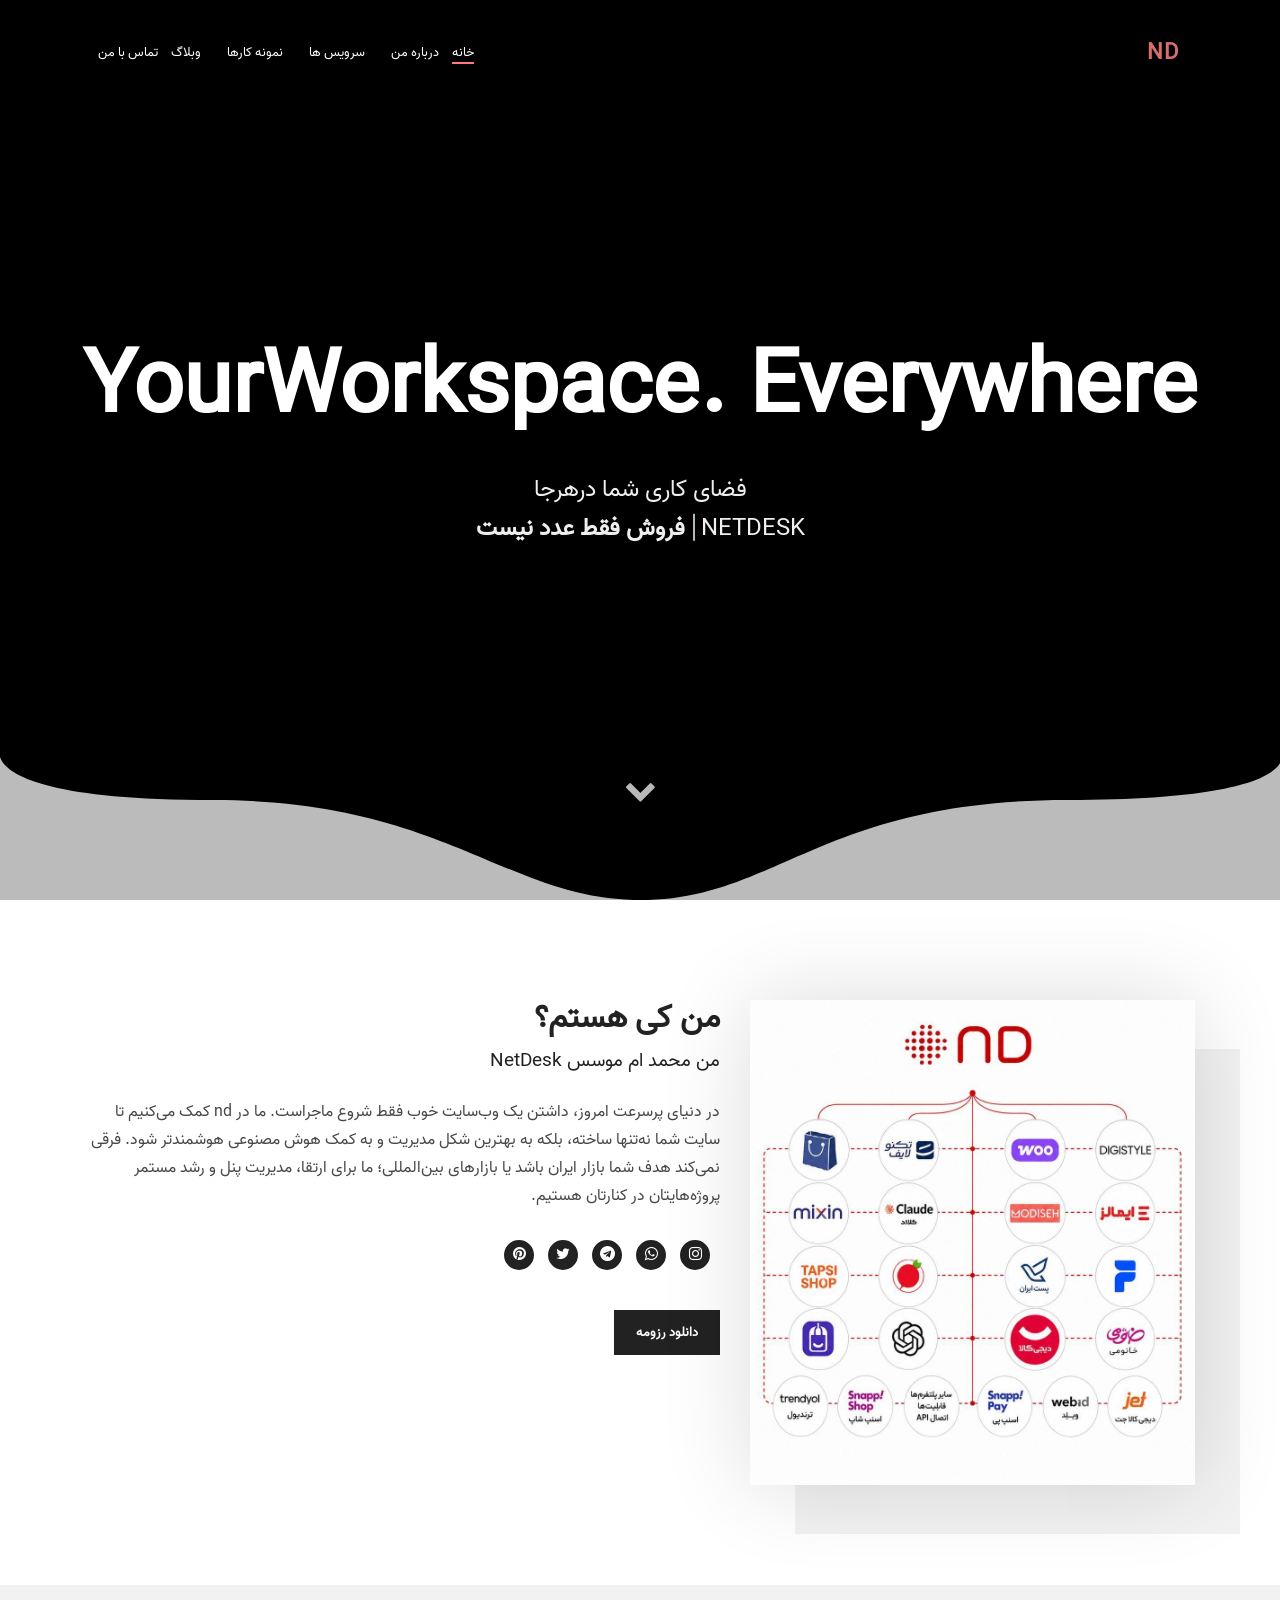
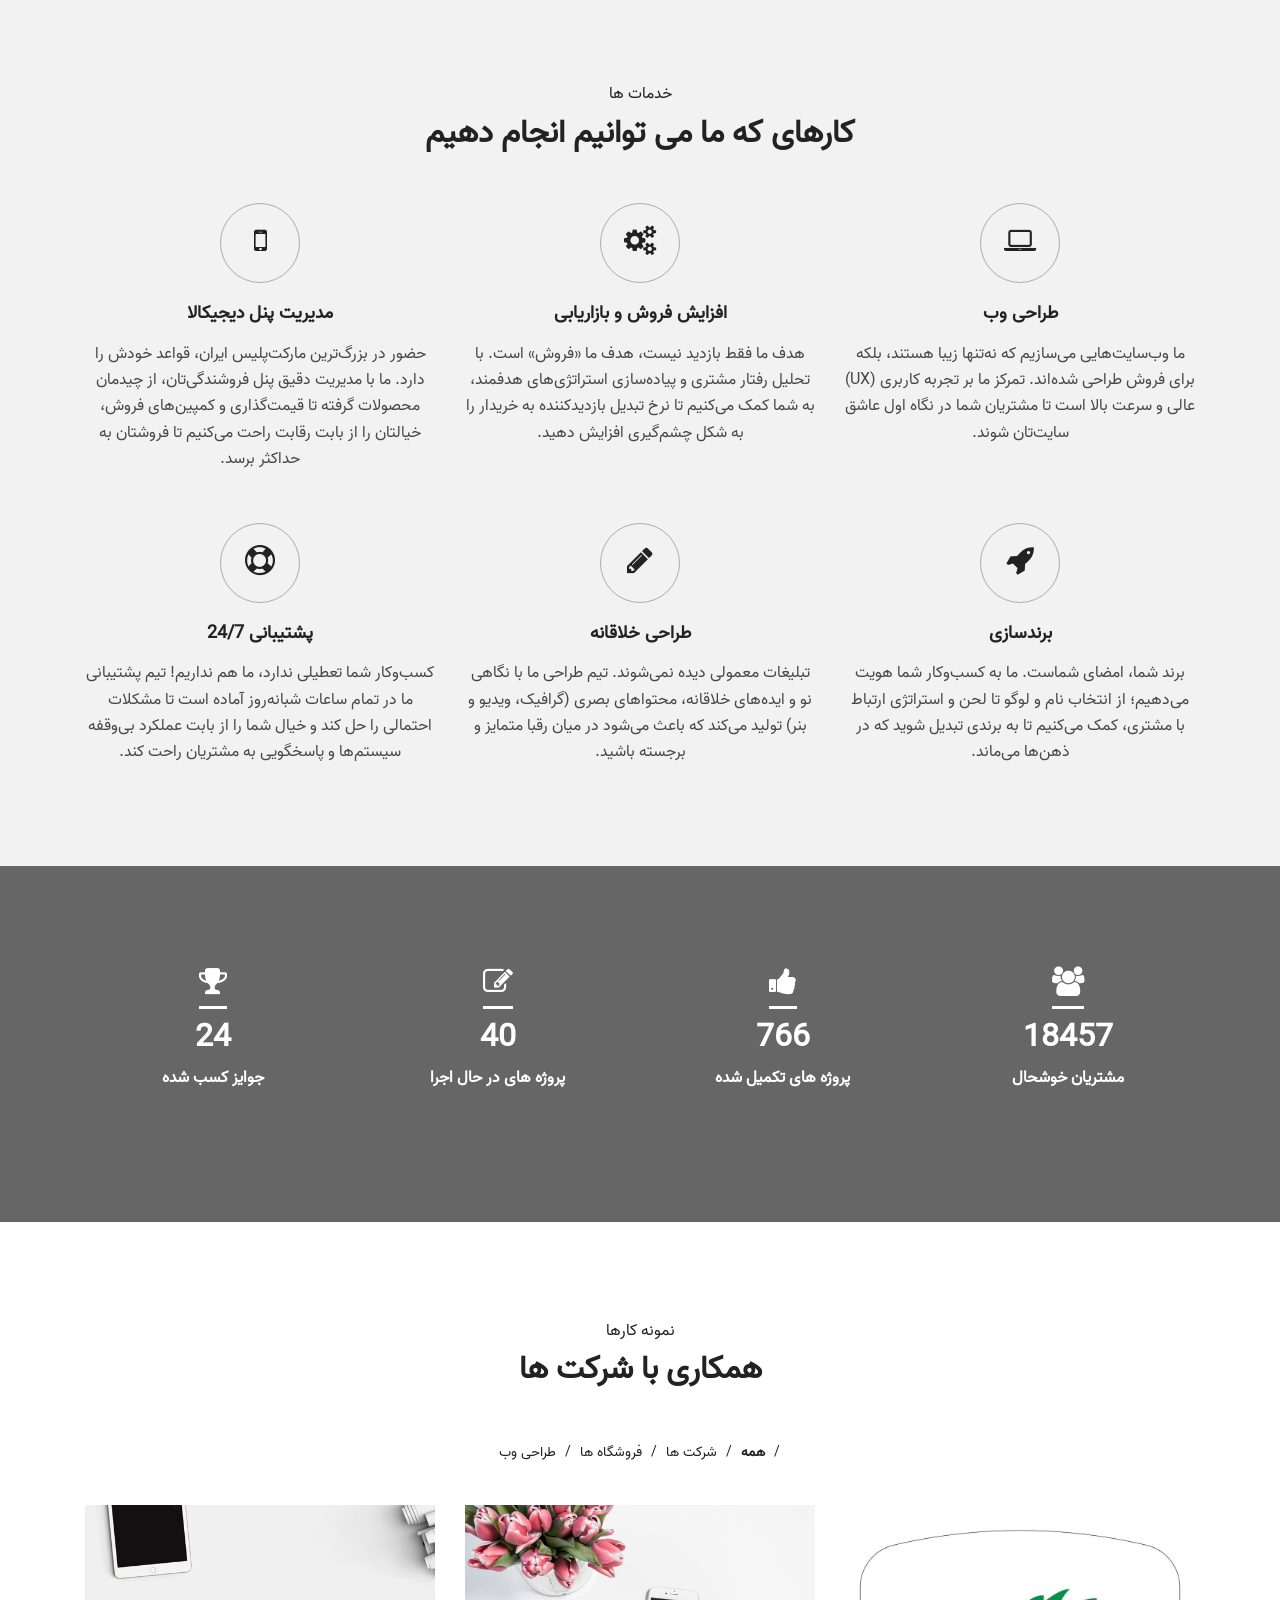
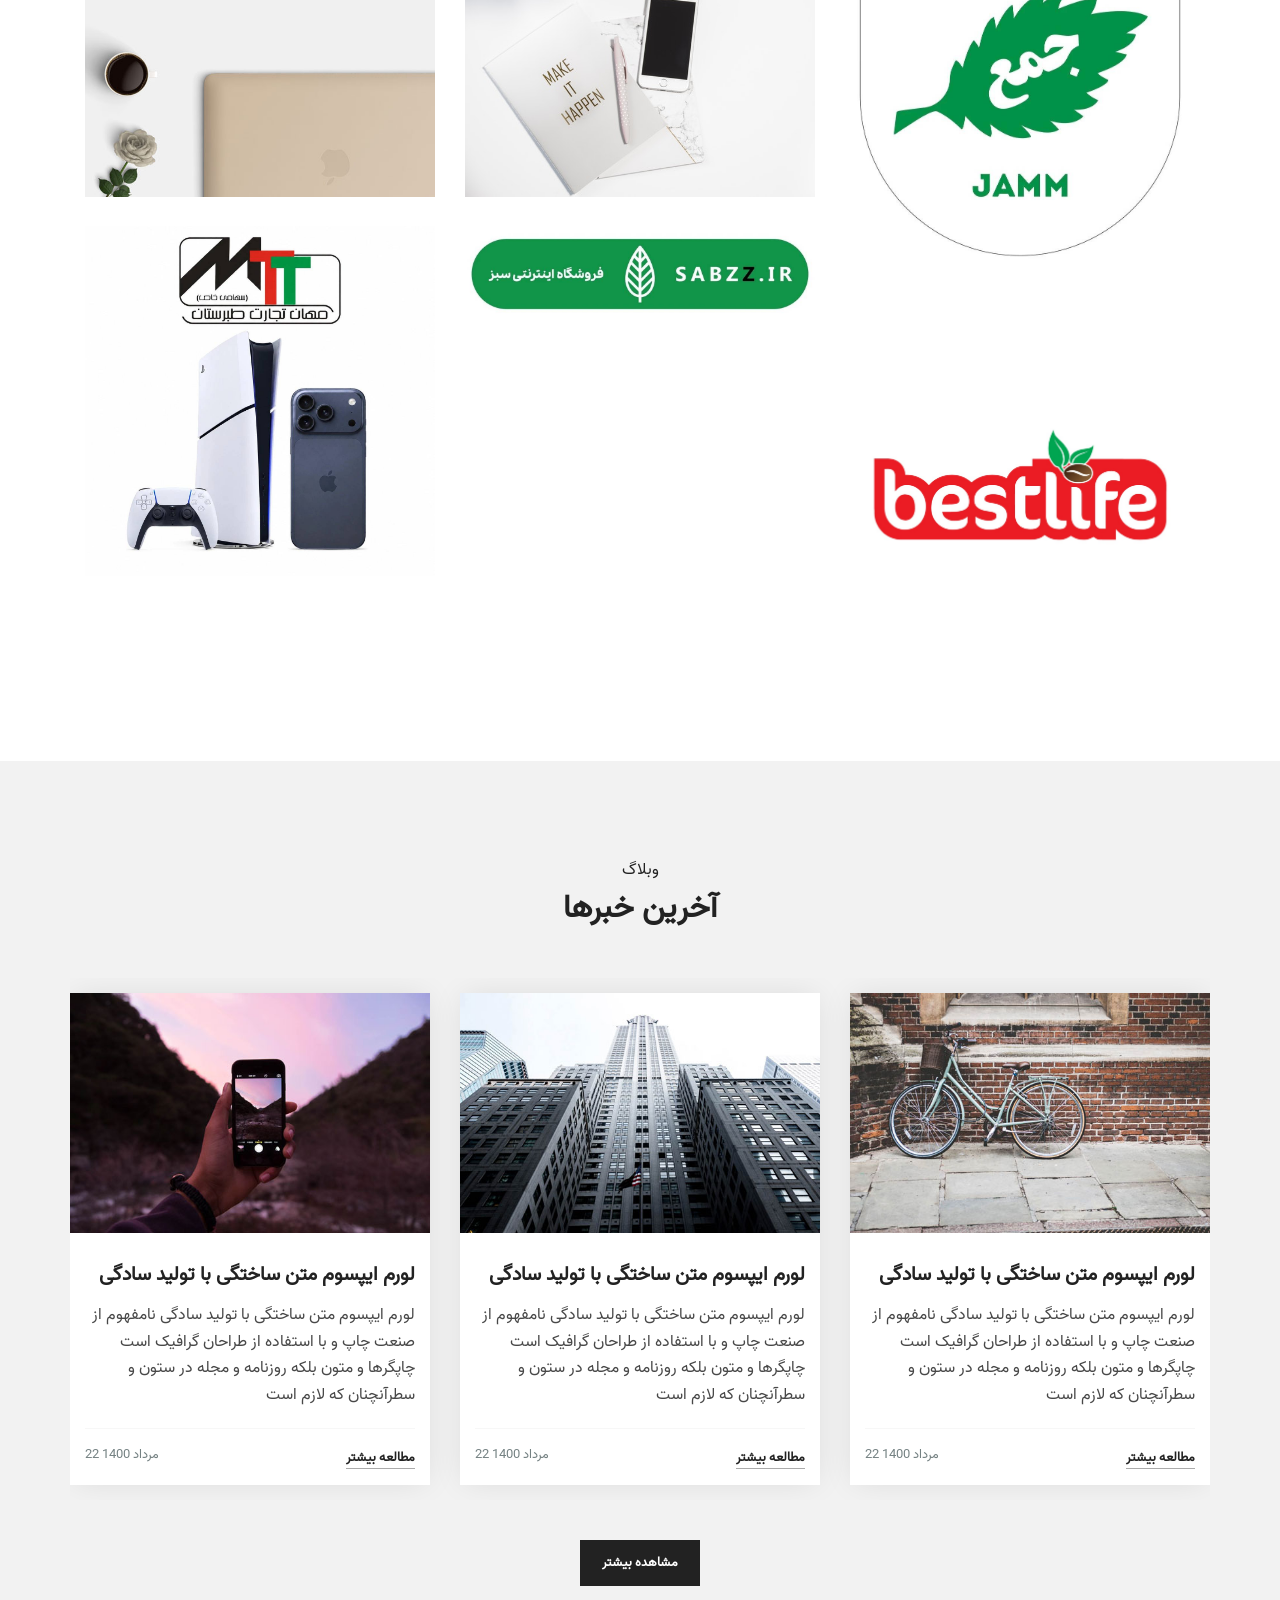
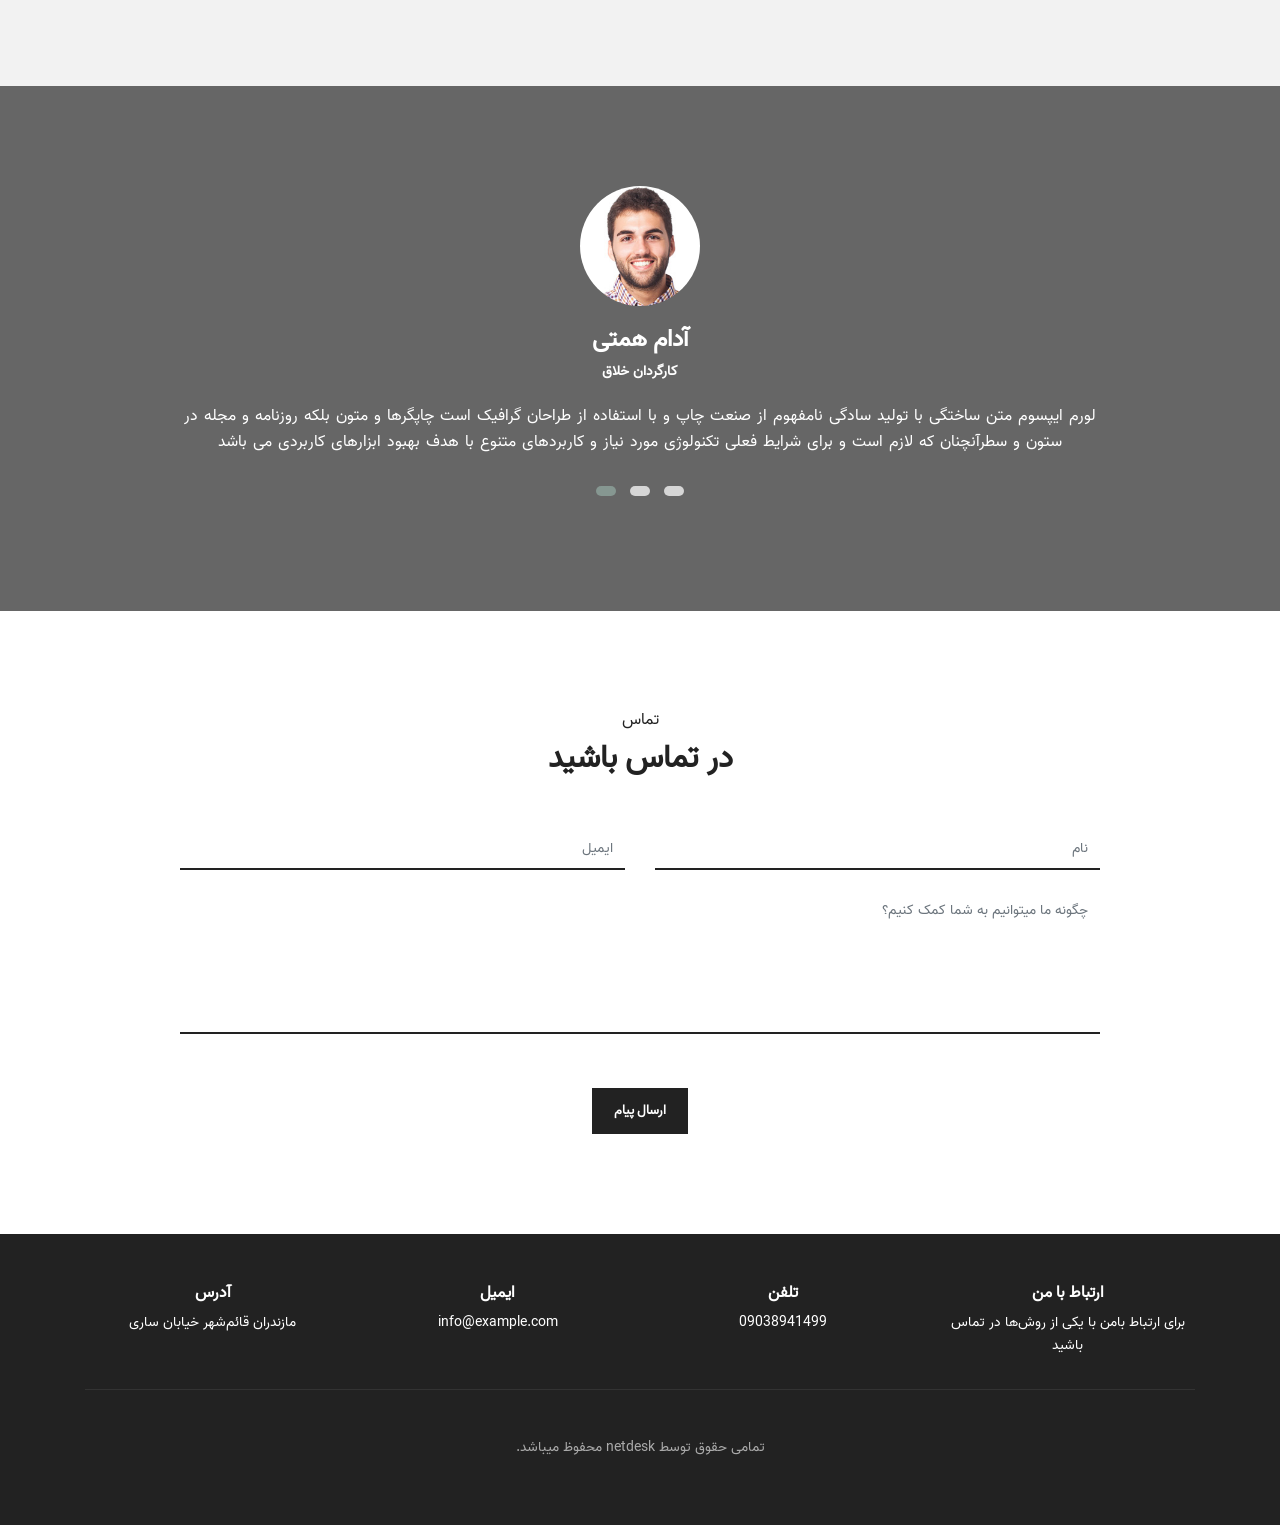
==== index.html @ 1a8b9844 "Update index.html" ====
<!DOCTYPE html>
<html dir="rtl" lang="en">
    <head>

        <meta charset="utf-8">
        <meta http-equiv="x-ua-compatible" content="ie=edge">
        <meta name="viewport" content="width=device-width, initial-scale=1.0" />
        <meta name="keywords" content="Personal, Portfolio, Creative">
        <meta name="description" content="Kalvin Portfolio Template">
        <meta name="author" content="cosmos-themes">

        <title>NetDesk</title>

        <!-- favicon -->
        <link href="images/favicon.ico" rel="icon" type="image/png">

        <!--Font Awesome css-->
        <link rel="stylesheet" href="css/font-awesome.min.css">

        <!--Bootstrap css-->
        <link rel="stylesheet" href="css/bootstrap.css">

        <!--Owl Carousel css-->
        <link rel="stylesheet" href="css/owl.carousel.min.css">
        <link rel="stylesheet" href="css/owl.theme.default.min.css">

        <!--Magnific Popup css-->
        <link rel="stylesheet" href="css/magnific-popup.css">

        <!--Site Main Style css-->
        <link rel="stylesheet" href="css/style.css">
    </head>

    <body>

        <!--Preloader-->
        <div class="preloader">
            <div class="loader "></div>
        </div>
        <!--Preloader-->

        <!--Navbar Start-->
        <nav class="navbar navbar-expand-lg navbar-dark">
            <div class="container">
                <!-- LOGO -->
                <a class="navbar-brand logo" href="index.html">
                    ND
                </a>

                <button class="navbar-toggler collapsed" type="button" data-toggle="collapse" data-target="#navbarCollapse" aria-controls="navbarCollapse" aria-expanded="false" aria-label="Toggle navigation">
                    <span class="navbar-toggler-icon"></span>
                </button>

                <div class="navbar-collapse collapse" id="navbarCollapse">
                    <ul class="navbar-nav ml-auto">
                        <!--Nav Links-->
                        <li class="nav-item">
                            <a href="#" class="nav-link active" data-scroll-nav="0" >خانه</a>
                        </li>
                        <li class="nav-item">
                            <a href="#" class="nav-link" data-scroll-nav="1" >درباره من</a>
                        </li>
                        <li class="nav-item">
                            <a href="#" class="nav-link" data-scroll-nav="2" >سرویس ها</a>
                        </li>
                        <li class="nav-item">
                            <a href="#" class="nav-link" data-scroll-nav="3">نمونه کارها</a>
                        </li>
                        <li class="nav-item">
                            <a href="#" class="nav-link" data-scroll-nav="4">وبلاگ</a>
                        </li>
                        <li class="nav-item">
                            <a href="#" class="nav-link" data-scroll-nav="5">تماس با من</a>
                        </li>
                    </ul>
                </div>
            </div>
        </nav>
        <!--Navbar End-->

             <!--Home Section Start-->
       <section id="home" class="banner banner-centered video-hero" data-scroll-index="0">

    <!-- Background Video -->
    <video class="bg-video" autoplay muted loop playsinline>
        <source src="images/background/creative2-banner-bg.mp4" type="video/mp4">
    </video>

    <!-- Overlay -->
    <div class="video-overlay"></div>

    <!--Banner Content-->
    <div class="banner-caption">
        <h1>YourWorkspace. Everywhere</h1>
        <p class="cd-headline clip mt-30">
            <span>فضای کاری شما درهرجا</span><br>
            <span class="blc">NETDESK</span>
            <span class="cd-words-wrapper">
                <b class="is-visible">فروش فقط عدد نیست</b>
                <b>برندها رشد می‌کنند</b>
                <b>استراتژی تا اجرا</b>
            </span>
        </p>
    </div>

    <div class="arrow bounce">
        <a class="fa fa-chevron-down fa-2x" href="#" data-scroll-nav="1"></a>
    </div>

    <svg id="home-svg" xmlns="http://www.w3.org/2000/svg"
         viewBox="0 0 1400 300" preserveAspectRatio="none">
        <path class="p-curve"
              d="M-0.2,0.5c0,0-21.7,99.6,233.1,99.6s320.1,199.7,467.6,200.1S898.6,100,1167.6,100S1401,0,1401,0v301H0 L-0.2,0.5z"/>
    </svg>

</section>

<!--Home Section End-->

        <!--About Section Start-->
        <section class="about pt-100 pb-100" data-scroll-index="1">
            <div class="container">
                <div class="row">
                    <div class="col-lg-5 col-md-6">
                        <!--About Image-->
                        <div class="about-img">
                            <img src="images/about-img.jpg" alt="">
                        </div>
                    </div>
                    <div class="col-lg-7 col-md-6">
                        <!--About Content-->
                        <div class="about-content">
                            <div class="about-heading">
                                <h2>من کی هستم؟</h2>
                                <span>من محمد ام مو‌سس  NetDesk</span>
                            </div>
                            <p>در دنیای پرسرعت امروز، داشتن یک وب‌سایت خوب فقط شروع ماجراست. ما در nd کمک می‌کنیم تا سایت شما نه‌تنها ساخته، بلکه به بهترین شکل مدیریت و به کمک هوش مصنوعی هوشمندتر شود. فرقی نمی‌کند هدف شما بازار ایران باشد یا بازارهای بین‌المللی؛ ما برای ارتقا، مدیریت پنل و رشد مستمر پروژه‌هایتان در کنارتان هستیم.</p>
        
                            <!--About Social Icons-->
                            <div class="social-icons">
                                <a href="https://instagram.com/"><i class="fa fa-instagram"></i></a>

                                 <!--About Social Icons-->
                                <a href="https"><i class="fa fa-whatsapp"></i></a>
                                 
                                 <!--About Social Icons-->
                                 <a href="#"><i class="fa fa-telegram"></i></a>

                                 <!--About Social Icons-->
                                <a href="#"><i class="fa fa-twitter"></i></a>
                                
                                 <!--About Social Icons-->
                                <a href="#"><i class="fa fa-pinterest"></i></a>







                                 <!--About Social Icons-->
                            </div>
                           <div>
                            <span class="about-button">
                                <a class="main-btn" href="images\rezome\rezome.rar">دانلود رزومه</a>
                                
                            </span>
                            </div>
                        </div>
                    </div>
                </div>
            </div>
        </section>
        <!--About Section End-->

        <!--Services Section Start-->
        <section class="services bg-gray pt-100 pb-50" data-scroll-index="2">
            <div class="container">
                <div class="row">
                    <div class="col">
                        <div class="heading text-center">
                            <h6>خدمات ها</h6>
                            <h2>کارهای که ما می توانیم انجام دهیم</h2>
                        </div>
                    </div>
                </div>
                <div class="row">
                    <div class="col-md-4">
                        <!--Service Item-->
                        <div class="service-item">
                            <span class="icon">
                                <i class="fa fa-laptop"></i>
                            </span>
                            <h4>طراحی وب</h4>
                            <p>ما وب‌سایت‌هایی می‌سازیم که نه‌تنها زیبا هستند، بلکه برای فروش طراحی شده‌اند. تمرکز ما بر تجربه کاربری (UX) عالی و سرعت بالا است تا مشتریان شما در نگاه اول عاشق سایت‌تان شوند. </p>
                        </div>
                    </div>
                    <div class="col-md-4">
                        <!--Service Item-->
                        <div class="service-item">
                            <span class="icon">
                                <i class="fa fa-gears"></i>
                            </span>
                            <h4>افزایش فروش و بازاریابی</h4>
                            <p>هدف ما فقط بازدید نیست، هدف ما «فروش» است. با تحلیل رفتار مشتری و پیاده‌سازی استراتژی‌های هدفمند، به شما کمک می‌کنیم تا نرخ تبدیل بازدیدکننده به خریدار را به شکل چشم‌گیری افزایش دهید. </p>
                        </div>
                    </div>
                    <div class="col-md-4">
                        <!--Service Item-->
                        <div class="service-item">
                            <span class="icon">
                                <i class="fa fa-mobile"></i>
                            </span>
                            <h4>مدیریت پنل دیجیکالا</h4>
                            <p>حضور در بزرگ‌ترین مارکت‌پلیس ایران، قواعد خودش را دارد. ما با مدیریت دقیق پنل فروشندگی‌تان، از چیدمان محصولات گرفته تا قیمت‌گذاری و کمپین‌های فروش، خیالتان را از بابت رقابت راحت می‌کنیم تا فروشتان به حداکثر برسد. </p>
                        </div>
                    </div>
                    <div class="col-md-4">
                        <!--Service Item-->
                        <div class="service-item">
                            <span class="icon">
                                <i class="fa fa-rocket"></i>
                            </span>
                            <h4>برندسازی</h4>
                            <p>برند شما، امضای شماست. ما به کسب‌وکار شما هویت می‌دهیم؛ از انتخاب نام و لوگو تا لحن و استراتژی ارتباط با مشتری، کمک می‌کنیم تا به برندی تبدیل شوید که در ذهن‌ها می‌ماند. </p>
                        </div>
                    </div>
                    <div class="col-md-4">
                        <!--Service Item-->
                        <div class="service-item">
                            <span class="icon">
                                <i class="fa fa-pencil"></i>
                            </span>
                            <h4>طراحی خلاقانه</h4>
                            <p>تبلیغات معمولی دیده نمی‌شوند. تیم طراحی ما با نگاهی نو و ایده‌های خلاقانه، محتواهای بصری (گرافیک، ویدیو و بنر) تولید می‌کند که باعث می‌شود در میان رقبا متمایز و برجسته باشید. </p>
                        </div>
                    </div>
                    <div class="col-md-4">
                        <!--Service Item-->
                        <div class="service-item">
                            <span class="icon">
                                <i class="fa fa-support"></i>
                            </span>
                            <h4>پشتیبانی 24/7</h4>
                            <p>کسب‌وکار شما تعطیلی ندارد، ما هم نداریم! تیم پشتیبانی ما در تمام ساعات شبانه‌روز آماده است تا مشکلات احتمالی را حل کند و خیال شما را از بابت عملکرد بی‌وقفه سیستم‌ها و پاسخگویی به مشتریان راحت کند. </p>
                        </div>
                    </div>
                </div>
            </div>
        </section>
        <!--Services Section End-->

        <!--Stats Section Start-->
        <!--Stats Section Start-->
<section class="stats pt-100 pb-100">
    <!-- ویدیوی پس‌زمینه -->
    <video class="stats-bg-video" autoplay muted loop playsinline>
        <source src="images/background/stats-bg.mp4" type="video/mp4">
    </video>

    <div class="container">
        <div class="row">
            <div class="col-lg-3 col-md-6">
                <div class="single-stat">
                    <span class="stat-icon">
                        <i class="fa fa-users" aria-hidden="true"></i>
                    </span>
                    <h2 class="counter" data-count="15000">21450</h2>
                    <p>مشتریان خوشحال</p>
                </div>
            </div>
            <div class="col-lg-3 col-md-6">
                <div class="single-stat">
                    <span class="stat-icon">
                        <i class="fa fa-thumbs-up" aria-hidden="true"></i>
                    </span>
                    <h2 class="counter" data-count="680">842</h2>
                    <p>پروژه های تکمیل شده</p>
                </div>
            </div>
            <div class="col-lg-3 col-md-6">
                <div class="single-stat">
                    <span class="stat-icon">
                        <i class="fa fa-edit" aria-hidden="true"></i>
                    </span>
                    <h2 class="counter" data-count="26">53</h2>
                    <p>پروژه های در حال اجرا</p>
                </div>
            </div>
            <div class="col-lg-3 col-md-6">
                <div class="single-stat">
                    <span class="stat-icon">
                        <i class="fa fa-trophy" aria-hidden="true"></i>
                    </span>
                    <h2 class="counter" data-count="12">35</h2>
                    <p>جوایز کسب شده</p>
                </div>
            </div>
        </div>
    </div>
</section>
<!--Stats Section End-->



        <!--Portfolio Section Start-->
        <section class="portfolio pt-100 pb-70" data-scroll-index="3">
            <div class="container">
                <div class="row">
                    <div class="col">
                        <div class="heading text-center">
                            <h6>نمونه کارها</h6>
                            <h2>همکاری با شرکت ها</h2>
                        </div>
                        <div class="portfolio-filter text-center">
                            <ul>
                                <li class="sel-item" data-filter="*">همه</li>
                                <li data-filter=".development">شرکت ها</li>
                                <li data-filter=".application">فروشگاه ها</li>
                                <li data-filter=".design">طراحی وب</li>
                                <li data-filter="#"></li>
                            </ul>
                        </div>
                    </div>
                </div>
                <div class="row portfolio-items">
                    <!--Portfolio Item-->
                    <div class="col-lg-4 col-md-6 item development">
                        <div class="item-content">
                            <img src="images/portfolio/img-1.jpg" alt="">
                            <div class="item-overlay">
                                <h6>شرکت نوتلا</h6>
                                <div class="icons">
                                    <span class="icon link">
                                        <a href="images\portfolio\about-img.jpg">
                                            <i class="fa fa-search"></i>
                                        </a>
                                    </span>
                                </div>
                            </div>
                        </div>
                    </div>
                    <!--Portfolio Item-->
                    <div class="col-lg-4 col-md-6 item development">
                        <div class="item-content">
                            <img src="images/portfolio/img-2.jpg" alt="">
                            <div class="item-overlay">
                                <h6>شرکت نوآوران فن آوازه (دیجیکالا)</h6>
                                <div class="icons">
                                    <span class="icon link">
                                        <a href="images/portfolio/img-2.jpg">
                                            <i class="fa fa-search"></i>
                                        </a>
                                    </span>
                                </div>
                            </div>
                        </div>
                    </div>
                    <!--Portfolio Item-->
                    <div class="col-lg-4 col-md-6 item development">
                        <div class="item-content">
                            <img src="images/portfolio/img-3.jpg" alt="">
                            <div class="item-overlay">
                                <h6>شرکت جمع</h6>
                                <div class="icons">
                                    <span class="icon link">
                                        <a href="images/portfolio/img-3.jpg">
                                            <i class="fa fa-search"></i>
                                        </a>
                                    </span>
                                </div>
                            </div>
                        </div>
                    </div>
                    <!--Portfolio Item-->
                    <div class="col-lg-4 col-md-6 item design development">
                        <div class="item-content">
                            <img src="images/portfolio/img-4.jpg" alt="">
                            <div class="item-overlay">
                                <h6>شرکت مهان تجارت طبرستان</h6>
                                <div class="icons">
                                    <span class="icon link">
                                        <a href="images/portfolio/img-4.jpg">
                                            <i class="fa fa-search"></i>
                                        </a>
                                    </span>
                                </div>
                            </div>
                        </div>
                    </div>
                    <!--Portfolio Item-->
                    <div class="col-lg-4 col-md-6 item application">
                        <div class="item-content">
                            <img src="images/portfolio/img-5.jpg" alt="">
                            <div class="item-overlay">
                                <h6>فروشگاه سبز</h6>
                                <div class="icons">
                                    <span class="icon link">
                                        <a href="images/portfolio/img-5.jpg">
                                            <i class="fa fa-search"></i>
                                        </a>
                                    </span>
                                </div>
                            </div>
                        </div>
                    </div>
                    <!--Portfolio Item-->
                    <div class="col-lg-4 col-md-6 item design">
                        <div class="item-content">
                            <img src="images/portfolio/img-6.jpg" alt="">
                            <div class="item-overlay">
                                <h6>بست لایف</h6>
                                <div class="icons">
                                    <span class="icon link">
                                        <a href="images/portfolio/img-6.jpg">
                                            <i class="fa fa-search"></i>
                                        </a>
                                    </span>
                                </div>
                            </div>
                        </div>
                    </div>
                </div>
            </div>
        </section>
        <!--Portfolio Section End-->

        <!--Blog Section Start-->
        <section class="blogs pt-100 pb-100 bg-gray" data-scroll-index="4">
            <div class="container">
                <div class="row">
                    <div class="col text-center">
                        <div class="heading text-center">
                            <h6>وبلاگ</h6>
                            <h2>آخرین خبرها</h2>
                        </div>
                    </div>
                </div>
                <div class="row">
                    <div class="owl-carousel owl-theme">
                        <!--Blogs Item-->
                        <div class="blog-item">
                            <div class="blog-img">
                                <a href="single-blog.html">
                                    <img src="images/blog/img-1.jpg" alt="">
                                </a>
                            </div>
                            <div class="blog-content">
                                <h3>لورم ایپسوم متن ساختگی با تولید سادگی </h3>
                                <p>لورم ایپسوم متن ساختگی با تولید سادگی نامفهوم از صنعت چاپ و با استفاده از طراحان گرافیک است چاپگرها و متون بلکه روزنامه و مجله در ستون و سطرآنچنان که لازم است </p>
                                <div class="blog-meta">
                                    <span class="more">
                                        <a href="single-blog.html">مطالعه بیشتر</a>
                                    </span>
                                    <span class="date">
                                        22 مرداد 1400
                                    </span>
                                </div>
                            </div>
                        </div>
                        <!--Blogs Item-->
                        <div class="blog-item">
                            <div class="blog-img">
                                <a href="single-blog.html">
                                    <img src="images/blog/img-2.jpg" alt="">
                                </a>
                            </div>
                            <div class="blog-content">
                                <h3>لورم ایپسوم متن ساختگی با تولید سادگی </h3>
                                <p>لورم ایپسوم متن ساختگی با تولید سادگی نامفهوم از صنعت چاپ و با استفاده از طراحان گرافیک است چاپگرها و متون بلکه روزنامه و مجله در ستون و سطرآنچنان که لازم است </p>
                                <div class="blog-meta">
                                    <span class="more">
                                        <a href="single-blog.html">مطالعه بیشتر</a>
                                    </span>
                                    <span class="date">
                                        22 مرداد 1400
                                    </span>
                                </div>
                            </div>
                        </div>
                        <!--Blogs Item-->
                        <div class="blog-item">
                            <div class="blog-img">
                                <a href="single-blog.html">
                                    <img src="images/blog/img-3.jpg" alt="">
                                </a>
                            </div>
                            <div class="blog-content">
                                <h3>لورم ایپسوم متن ساختگی با تولید سادگی </h3>
                                <p>لورم ایپسوم متن ساختگی با تولید سادگی نامفهوم از صنعت چاپ و با استفاده از طراحان گرافیک است چاپگرها و متون بلکه روزنامه و مجله در ستون و سطرآنچنان که لازم است </p>
                                <div class="blog-meta">
                                    <span class="more">
                                        <a href="single-blog.html">مطالعه بیشتر</a>
                                    </span>
                                    <span class="date">
                                        22 مرداد 1400
                                    </span>
                                </div>
                            </div>
                        </div>
                        <!--Blogs Item-->
                        <div class="blog-item">
                            <div class="blog-img">
                                <a href="single-blog.html">
                                    <img src="images/blog/img-4.jpg" alt="">
                                </a>
                            </div>
                            <div class="blog-content">
                                <h3>لورم ایپسوم متن ساختگی با تولید سادگی </h3>
                                <p>لورم ایپسوم متن ساختگی با تولید سادگی نامفهوم از صنعت چاپ و با استفاده از طراحان گرافیک است چاپگرها و متون بلکه روزنامه و مجله در ستون و سطرآنچنان که لازم است </p>
                                <div class="blog-meta">
                                    <span class="more">
                                        <a href="single-blog.html">مطالعه بیشتر</a>
                                    </span>
                                    <span class="date">
                                        22 مرداد 1400
                                    </span>
                                </div>
                            </div>
                        </div>
                    </div>
                </div>
                <div class="row">
                    <div class="col text-center">
                        <div class="blog-button pt-40">
                            <a class="main-btn" href="blogs-page.html">مشاهده بیشتر</a>
                        </div>
                    </div>
                </div>
            </div>
        </section>
        <!--Blog Section End-->

        <!--Testimonials Section Start-->
        <section class="testimonials pt-100 pb-100" style="background-image: url('images/background/testimonials-bg.jpg')">
            <div class="container">
                <div class="row">
                    <div class="col-lg-10 offset-lg-1">
                        <div class="owl-carousel owl-theme text-center">
                            <!--Testimonials Item-->
                            <div class="testimonial-item">
                                <div class="author-img">
                                    <img src="images/testimonial/img-1.jpg" alt="">
                                </div>
                                <h5>آدام همتی</h5>
                                <span>کارگردان خلاق</span>
                                <p>لورم ایپسوم متن ساختگی با تولید سادگی نامفهوم از صنعت چاپ و با استفاده از طراحان گرافیک است چاپگرها و متون بلکه روزنامه و مجله در ستون و سطرآنچنان که لازم است و برای شرایط فعلی تکنولوژی مورد نیاز و کاربردهای متنوع با هدف بهبود ابزارهای کاربردی می باشد </p>
                            </div>
                            <!--Testimonials Item-->
                            <div class="testimonial-item">
                                <div class="author-img">
                                    <img src="images/testimonial/img-1.jpg" alt="">
                                </div>
                                <h5>آدام همتی</h5>
                                <span>کارگردان خلاق</span>
                                <p>لورم ایپسوم متن ساختگی با تولید سادگی نامفهوم از صنعت چاپ و با استفاده از طراحان گرافیک است چاپگرها و متون بلکه روزنامه و مجله در ستون و سطرآنچنان که لازم است و برای شرایط فعلی تکنولوژی مورد نیاز و کاربردهای متنوع با هدف بهبود ابزارهای کاربردی می باشد </p>
                            </div>
                            <!--Testimonials Item-->
                            <div class="testimonial-item">
                                <div class="author-img">
                                    <img src="images/testimonial/img-1.jpg" alt="">
                                </div>
                                <h5>آدام همتی</h5>
                                <span>کارگردان خلاق</span>
                                <p>لورم ایپسوم متن ساختگی با تولید سادگی نامفهوم از صنعت چاپ و با استفاده از طراحان گرافیک است چاپگرها و متون بلکه روزنامه و مجله در ستون و سطرآنچنان که لازم است و برای شرایط فعلی تکنولوژی مورد نیاز و کاربردهای متنوع با هدف بهبود ابزارهای کاربردی می باشد </p>
                            </div>
                        </div>
                    </div>
                </div>
            </div>
        </section>
        <!--Testimonials Section End-->

        <!--Contact Section Start-->
        <section class="contact pt-100 pb-100" data-scroll-index="5">
            <div class="container">
                <div class="row">
                    <div class="col text-center">
                        <div class="heading">
                            <h6>تماس</h6>
                            <h2>در تماس باشید</h2>
                        </div>
                    </div>
                </div>
                <div class="row">
                    <div class="col-lg-10 offset-lg-1">
                        <!--Contact Form-->
                        <form id='contact-form' method='POST'><input type='hidden' name='form-name' value='contactForm' />
                            <div class="row">
                                <div class="col-md-6 form-group">
                                    <!--name-->
                                    <input type="text" class="form-control con-validate" id="contact-name" placeholder="نام" minlength=3 >
                                </div>
                                <div class="col-md-6 form-group">
                                    <!--email-->
                                    <input type="email" class="form-control con-validate" id="contact-email" placeholder="ایمیل" >
                                </div>
                                <div class="col-md-12 form-group">
                                    <!--message box-->
                                    <textarea class="form-control con-validate" id="contact-message" placeholder="چگونه ما میتوانیم به شما کمک کنیم؟" rows=6 ></textarea>
                                </div>
                                <div class="col-md-12 text-center">
                                    <!--contact button-->
                                    <button id="contact-submit" class="mt-30 main-btn">
                                        ارسال پیام
                                    </button>
                                </div>
                            </div>
                        </form>
                    </div>
                </div>
            </div>
        </section>
        <!--Contact Section End-->

        <!--Footer Start-->
        <footer class="pt-50 pb-50">
            <div class="container">
                <div class="row text-center">
                    <div class="col-md-3 col-sm-6">
                        <!--Contant Item-->
                        <div class="contact-info">
                            <h5>ارتباط با من</h5>
                            <p>برای ارتباط بامن با یکی از روش‌ها در تماس باشید</p>
                        </div>
                    </div>
                    <div class="col-md-3 col-sm-6">
                        <!--Contant Item-->
                        <div class="contact-info">
                            <h5>تلفن</h5>
                            <p>09038941499</p>
                        </div>
                    </div>
                    <div class="col-md-3 col-sm-6">
                        <!--Contant Item-->
                        <div class="contact-info">
                            <h5>ایمیل</h5>
                            <p>info@example.com</p>
                        </div>
                    </div>
                    <div class="col-md-3 col-sm-6">
                        <!--Contant Item-->
                        <div class="contact-info">
                            <h5>آدرس</h5>
                            <p>مازندران قائم‌شهر خیابان ساری</p>
                        </div>
                    </div>
                </div>
                <div class="row text-center">
                    <div class="col-md-12">
                        <hr>
                        <p class="copy pt-30">
                           تمامی حقوق توسط netdesk محفوظ میباشد.
                        </p>
                    </div>
                </div>
            </div>
        </footer>
        <!--Footer End-->

        <!--Jquery js-->
        <script src="js/jquery.min.js"></script>
        <!--Bootstrap js-->
        <script src="js/bootstrap.min.js"></script>
        <!--Stellar js-->
        <script src="js/jquery.stellar.js"></script>
        <!--Animated Headline js-->
        <script src="js/animated.headline.js"></script>
        <!--Owl Carousel js-->
        <script src="js/owl.carousel.min.js"></script>
        <!--ScrollIt js-->
        <script src="js/scrollIt.min.js"></script>
        <!--Isotope js-->
        <script src="js/isotope.pkgd.min.js"></script>
        <!--Magnific Popup js-->
        <script src="js/jquery.magnific-popup.min.js"></script>
        <!--Site Main js-->
        <script src="js/main.js"></script>

    </body>
</html>
---- css/style.css ----
/*==================================
        Table of Content
        1. Body and Core Css
        2. Preloader
        3. Navbar
        4. Banner Section
        5. About Section
        6. Services Section
        7. Stats Section
        8. Portfolio Section
        9. Blogs Section
        10. Testimonial Section
        11. Contact Form Section
        12. Footer
        13. Blogs Page
        14. Single Blog Page
        15. Mobile Responsive
        16. background Video
==================================*/


/*============ 1. Body and Core Css ============*/
@font-face {
    font-family: "Vazir";
    src: url(../fonts/Vazir.ttf);
}
* {
    -webkit-box-sizing: border-box;
    box-sizing: border-box;
    padding: 0;
    margin: 0;
    text-decoration: none !important;
    list-style: none !important;
    outline: none !important;
}

h1,
h2,
h3,
h4,
h5,
h6 {
    color: #222;
}

img {
    width: 100%;
    height: auto;
}

a,
a:hover,
a:focus {
    color: inherit;
}

body {
    font-family: "Vazir";
    position: relative;
    font-size: 16px;
    line-height: 1.65;
    color: #484848;
    -webkit-font-smoothing: antialiased;
}

p {
    font-size: 16px;
    line-height: 1.65;
    font-family: "Vazir";
}

span {
    display: inline-block;
}


/*===========Margin And Paddings============*/

.mt-0 {
    margin-top: 0 !important;
}
.mt-5 {
    margin-top: 5px !important;
}
.mt-10 {
    margin-top: 10px !important;
}
.mt-15 {
    margin-top: 15px !important;
}
.mt-20 {
    margin-top: 20px !important;
}
.mt-25 {
    margin-top: 25px !important;
}
.mt-30 {
    margin-top: 30px !important;
}
.mt-35 {
    margin-top: 35px !important;
}
.mt-40 {
    margin-top: 40px !important;
}
.mt-45 {
    margin-top: 45px !important;
}
.mt-50 {
    margin-top: 50px !important;
}
.mt-55 {
    margin-top: 55px !important;
}
.mt-60 {
    margin-top: 60px !important;
}
.mt-62 {
    margin-top: 62px !important;
}
.mt-65 {
    margin-top: 65px !important;
}
.mt-70 {
    margin-top: 70px !important;
}
.mt-75 {
    margin-top: 75px !important;
}
.mt-80 {
    margin-top: 80px !important;
}
.mt-85 {
    margin-top: 85px !important;
}
.mt-90 {
    margin-top: 90px !important;
}
.mt-95 {
    margin-top: 95px !important;
}
.mt-100 {
    margin-top: 100px !important;
}
/* Custom Margin Bottom */
.mb-0 {
    margin-bottom: 0 !important;
}
.mb-5 {
    margin-bottom: 5px !important;
}
.mb-10 {
    margin-bottom: 10px !important;
}
.mb-15 {
    margin-bottom: 15px !important;
}
.mb-20 {
    margin-bottom: 20px !important;
}
.mb-25 {
    margin-bottom: 25px !important;
}
.mb-30 {
    margin-bottom: 30px !important;
}
.mb-35 {
    margin-bottom: 35px !important;
}
.mb-40 {
    margin-bottom: 40px !important;
}
.mb-45 {
    margin-bottom: 45px !important;
}
.mb-50 {
    margin-bottom: 50px !important;
}
.mb-55 {
    margin-bottom: 55px !important;
}
.mb-60 {
    margin-bottom: 60px !important;
}
.mb-62 {
    margin-bottom: 62px !important;
}
.mb-65 {
    margin-bottom: 65px !important;
}
.mb-70 {
    margin-bottom: 70px !important;
}
.mb-75 {
    margin-bottom: 75px !important;
}
.mb-80 {
    margin-bottom: 80px !important;
}
.mb-85 {
    margin-bottom: 85px !important;
}
.mb-90 {
    margin-bottom: 90px !important;
}
.mb-95 {
    margin-bottom: 95px !important;
}
.mb-100 {
    margin-bottom: 100px !important;
}
.m-0 {
    margin: 0px !important;
}
/* Custom Padding top */
.pt-0 {
    padding-top: 0 !important;
}
.pt-5 {
    padding-top: 5px !important;
}
.pt-10 {
    padding-top: 10px !important;
}
.pt-15 {
    padding-top: 15px !important;
}
.pt-20 {
    padding-top: 20px !important;
}
.pt-25 {
    padding-top: 25px !important;
}
.pt-30 {
    padding-top: 30px !important;
}
.pt-35 {
    padding-top: 35px !important;
}
.pt-40 {
    padding-top: 40px !important;
}
.pt-45 {
    padding-top: 45px !important;
}
.pt-50 {
    padding-top: 50px !important;
}
.pt-55 {
    padding-top: 55px !important;
}
.pt-60 {
    padding-top: 60px !important;
}
.pt-65 {
    padding-top: 65px !important;
}
.pt-70 {
    padding-top: 70px !important;
}
.pt-75 {
    padding-top: 75px !important;
}
.pt-80 {
    padding-top: 80px !important;
}
.pt-85 {
    padding-top: 85px !important;
}
.pt-90 {
    padding-top: 90px !important;
}
.pt-95 {
    padding-top: 95px !important;
}
.pt-100 {
    padding-top: 100px !important;
}
/* Custom Padding top */
.pb-0 {
    padding-bottom: 0 !important;
}
.pb-5 {
    padding-bottom: 5px !important;
}
.pb-10 {
    padding-bottom: 10px !important;
}
.pb-15 {
    padding-bottom: 15px !important;
}
.pb-20 {
    padding-bottom: 20px !important;
}
.pb-25 {
    padding-bottom: 25px !important;
}
.pb-30 {
    padding-bottom: 30px !important;
}
.pb-35 {
    padding-bottom: 35px !important;
}
.pb-40 {
    padding-bottom: 40px !important;
}
.pb-45 {
    padding-bottom: 45px !important;
}
.pb-50 {
    padding-bottom: 50px !important;
}
.pb-55 {
    padding-bottom: 55px !important;
}
.pb-60 {
    padding-bottom: 60px !important;
}
.pb-65 {
    padding-bottom: 65px !important;
}
.pb-70 {
    padding-bottom: 70px !important;
}
.pb-75 {
    padding-bottom: 75px !important;
}
.pb-80 {
    padding-bottom: 80px !important;
}
.pb-85 {
    padding-bottom: 85px !important;
}
.pb-90 {
    padding-bottom: 90px !important;
}
.pb-95 {
    padding-bottom: 95px !important;
}
.pb-100 {
    padding-bottom: 100px !important;
}
.p-0 {
    padding: 0 !important;
}


/*===========Helpers Css============*/

.heading {
    margin-bottom: 50px;
}

.heading h6 {
    font-size: 16px;
    font-weight: 500;
    margin-bottom: 10px;
    text-transform: uppercase;
}

.heading h2 {
    font-size: 32px;
    font-weight: 600;
    text-transform: uppercase;
}

.owl-theme .owl-dot span {
    width: 20px !important;
}

.bg-gray {
    background-color: #f2f2f2;
}

.main-btn {
    display: inline-block;
    background-color: #222;
    padding: 10px 20px;
    border: 2px solid #222;
    color: #fff;
    text-transform: uppercase;
    -webkit-transition: .2s background-color ease;
    -o-transition: .2s background-color ease;
    transition: .2s background-color ease;
    font-size: 13px;
    font-weight: 600;
    cursor: pointer;
}

.main-btn:hover {
    color: #222;
    background-color: transparent;
}

.bread-crumb a {
    color: #fff;
    display: inline-block;
    margin: 0 10px;
    position: relative;
    font-size: 14px;
    text-transform: uppercase;
}

.bread-crumb a:before {
    content: "/";
    position: absolute;
    left: -15px;
}

.bread-crumb a:last-child:before {
    display: none;
}

blockquote {
    font-size: 15px;
    color: #222;
    border-right: 4px solid #222;
    padding-right: 20px;
    margin: 40px 0;
    font-weight: 500;
}


/*============ 2. Preloader  ============*/

.preloader {
    position: fixed;
    background-color: #fff;
    z-index: 9999;
    height: 100%;
    width: 100%;
    -webkit-transition: .1s all ease;
    -o-transition: .1s all ease;
    transition: .1s all ease;
    -webkit-transition-delay: .5s;
    -o-transition-delay: .5s;
    transition-delay: .5s;
}

.preloader.loaded {
    opacity: 0;
    visibility: hidden;
}

.preloader:before,
.preloader:after {
    content: "";
    position: absolute;
    height: 50%;
    width: 100%;
    background-color: #222;
    -webkit-transition: .5s all ease;
    -o-transition: .5s all ease;
    transition: .5s all ease;
}

.preloader:before {
    top: 0;
    left: 0;
}

.preloader:after {
    bottom: 0;
    left: 0;
}

.preloader.loaded:before,
.preloader.loaded:after {
    height: 0%;
}

.preloader .loader {
    width: 50px;
    height: 50px;
    -webkit-border-radius: 50%;
    border-radius: 50%;
    position: fixed;
    top: 50%;
    left: 50%;
    -webkit-transform: translate(-50%, -50%);
    -ms-transform: translate(-50%, -50%);
    transform: translate(-50%, -50%);
    z-index: 1;
    background-color: #fff;
    -webkit-transition: .2s all ease;
    -o-transition: .2s all ease;
    transition: .2s all ease;
    -webkit-animation: 1s infinite ease-in-out;
    animation: 1s infinite ease-in-out;
}

.preloader .loader:before,
.preloader .loader:after {
    -webkit-animation: .8s infinite ease-in-out;
    animation: .8s infinite ease-in-out;
    width: 100%;
    height: 100%;
    -webkit-border-radius: 50%;
    border-radius: 50%;
    position: absolute;
    top: 0;
    left: 0;
}

.preloader .loader:before {
    content: '';
    border: 10px solid #222;
    top: -10px;
    left: -10px;
    -webkit-box-sizing: content-box;
    box-sizing: content-box;
    -webkit-animation-name: anim-loader;
    animation-name: anim-loader;
}

.preloader.loaded .loader {
    opacity: 0;
}

@-webkit-keyframes anim-loader {
    0% {
        -webkit-transform: scale(0);
        transform: scale(0);
    }
    100% {
        -webkit-transform: scale(1);
        transform: scale(1);
    }
}

@keyframes anim-loader {
    0% {
        -webkit-transform: scale(0);
        transform: scale(0);
    }
    100% {
        -webkit-transform: scale(1);
        transform: scale(1);
    }
}


/*============ 3. Navbar ============*/

nav.navbar {
    position: absolute;
    width: 100%;
    top: 0;
    z-index: 999;
    padding-top: 30px;
    padding-bottom: 20px;
    -webkit-transition: all .5s ease;
    -o-transition: all .5s ease;
    transition: all .5s ease;
}

nav.navbar .logo {
    font-size: 22px;
    font-weight: 800;
    text-transform: uppercase;
    letter-spacing: 1px;
    color: #d76d6d;
    font-family: "Vazir";
}

nav.navbar .navbar-toggler {
    border: 0;
}

nav.navbar .navbar-toggler .navbar-toggler-icon {
    background-image: url("data:image/svg+xml;charset=utf8,%3Csvg viewBox='0 0 32 32' xmlns='http://www.w3.org/2000/svg'%3E%3Cpath stroke='rgba(255,255,255, 1)' stroke-width='2' stroke-linecap='round' stroke-miterlimit='10' d='M4 8h24M4 16h24M4 24h24'/%3E%3C/svg%3E");
}

nav.navbar .nav-item {
    font-size: 13px;
    font-weight: 400;
    padding-right: 13px;
    padding-left: 13px;
    color: #ffffff;
    text-transform: uppercase;
}

nav.navbar .nav-item:first-child {
    padding-left: 0;
}

nav.navbar .nav-item:last-child {
    padding-right: 0;
}

nav.navbar .nav-item .nav-link {
    color: #ffffff;
    position: relative;
    text-decoration: none;
    padding: 0;
}

nav.navbar .nav-item .nav-link:before {
    content: "";
    position: absolute;
    width: 100%;
    height: 2px;
    bottom: 0;
    left: 0;
    background-color: #ff7979;
    visibility: hidden;
    -webkit-transform: scaleX(0);
    -ms-transform: scaleX(0);
    transform: scaleX(0);
    -webkit-transition: all 0.3s ease-in-out 0s;
    -o-transition: all 0.3s ease-in-out 0s;
    transition: all 0.3s ease-in-out 0s;
}

nav.navbar .nav-item .nav-link.active:before {
    visibility: visible;
    -webkit-transform: scaleX(1);
    -ms-transform: scaleX(1);
    transform: scaleX(1);
}

nav.navbar .nav-item .nav-link.last-active:before {
    visibility: visible;
    -webkit-transform: scaleX(1);
    -ms-transform: scaleX(1);
    transform: scaleX(1);
}

nav.fixed-top {
    position: fixed;
    padding-top: 13px;
    padding-bottom: 13px;
    background-color: #fff;
    -webkit-box-shadow: 0px 0px 18px 1px rgba(0, 0, 0, 0.1);
    box-shadow: 0px 0px 18px 1px rgba(0, 0, 0, 0.1);
}

nav.fixed-top .logo {
    color: #000;
}

nav.fixed-top .logo:focus,
nav.fixed-top .logo:hover {
    color: #000;
}

nav.fixed-top .navbar-toggler .navbar-toggler-icon {
    background-image: url("data:image/svg+xml;charset=utf8,%3Csvg viewBox='0 0 32 32' xmlns='http://www.w3.org/2000/svg'%3E%3Cpath stroke='rgba(0,0,0, 1)' stroke-width='2' stroke-linecap='round' stroke-miterlimit='10' d='M4 8h24M4 16h24M4 24h24'/%3E%3C/svg%3E");
}

nav.fixed-top .nav-item {
    color: #000;
}

nav.fixed-top .nav-item .nav-link {
    color: #000 !important;
}

nav.fixed-top .nav-item .nav-link:before {
    background-color: #000;
}


/*============ 4. Banner Section============*/

.banner {
    width: 100%;
    -webkit-background-size: cover;
    background-size: cover;
    background-repeat: no-repeat;
    position: relative;
    overflow: hidden;
}

.banner:after {
    content: " ";
    position: absolute;
    top: 0;
    bottom: 0;
    left: 0;
    right: 0;
    background-color: #000;
    z-index: 2;
    opacity: .5;
}

.banner .banner-caption {
    top: 50%;
    position: absolute;
    color: #fff;
    z-index: 11;
    width: 100%;
    -webkit-transform: translateY(-50%);
    -ms-transform: translateY(-50%);
    transform: translateY(-50%);
}

.banner .banner-caption h1 {
    font-size: 88px;
    font-weight: 900;
    color: #fff;
}

.banner .banner-caption p {
    font-size: 24px;
    font-family: "Vazir";
    color: #eee;
}

.cd-headline {
    font-size: 3rem;
    line-height: 1.2;
}

.cd-words-wrapper {
    display: inline-block;
    position: relative;
    text-align: left;
}

.cd-words-wrapper b {
    display: inline-block;
    position: absolute;
    white-space: nowrap;
    left: 0;
    top: 0;
}

.cd-words-wrapper b.is-visible {
    position: relative;
}

.no-js .cd-words-wrapper b {
    opacity: 0;
}

.no-js .cd-words-wrapper b.is-visible {
    opacity: 1;
}


/* xclip */

.cd-headline.clip span {
    display: inline-block;
    padding: .2em 0;
}

.cd-headline.clip .cd-words-wrapper {
    overflow: hidden;
    vertical-align: top;
}

.cd-headline.clip .cd-words-wrapper::after {
    /* line */
    content: '';
    position: absolute;
    top: 10%;
    right: 0;
    width: 2px;
    height: 70%;
    background-color: #aebcb9;
}

.cd-headline.clip b {
    opacity: 0;
}

.cd-headline b.is-visible {
    opacity: 1;
    font-weight: 700;
}

.arrow {
    position: absolute;
    bottom: 10vh;
    width: 100vw;
    z-index: 11;
    padding-left: 75px;
}

.arrow a {
    color: #b9b9b9;
}

.bounce {
    -webkit-animation: bounce 2s infinite;
    animation: bounce 2s infinite;
}

@-webkit-keyframes bounce {
    0%,
    20%,
    50%,
    80%,
    100% {
        -webkit-transform: translateY(0);
        transform: translateY(0);
    }
    40% {
        -webkit-transform: translateY(-30px);
        transform: translateY(-30px);
    }
    60% {
        -webkit-transform: translateY(-15px);
        transform: translateY(-15px);
    }
}

@keyframes bounce {
    0%,
    20%,
    50%,
    80%,
    100% {
        -webkit-transform: translateY(0);
        transform: translateY(0);
    }
    40% {
        -webkit-transform: translateY(-30px);
        transform: translateY(-30px);
    }
    60% {
        -webkit-transform: translateY(-15px);
        transform: translateY(-15px);
    }
}


/*===Slider Page===*/
.banner .banner-slider {
    position: absolute;
    left: 0;
    top: 0;
    width: 100%;
    z-index: -1;
}


/*===Creative Page===*/
#home-svg {
    height: 150px;
    width: 100vw;
    position: absolute;
    bottom: 0px;
    left: 0;
    z-index: 3;
}

#home-svg .p-curve {
    fill: #bbbbbb;
}

/*===Center Banner Captions===*/

.banner-centered .banner-caption {
    text-align: center;
}

.banner-centered .arrow {
    padding-left: 0;
    text-align: center;
}

/*===Index Particles===*/

.banner #particles-js {
  position: absolute;
  top: 0;
  left: 0;
  height: 100vh;
  width: 100%;
  z-index: 15;
}


/*============ 5. About Section ============*/

section.about .about-img {
    position: relative;
}

section.about .about-img:before {
    content: "";
    background-color: #f2f2f2;
    width: 100%;
    height: 100%;
    position: absolute;
    bottom: -10%;
    right: -10%;
    z-index: 0;
}

section.about .about-img img {
    position: relative;
    width: 100%;
    z-index: 1;
    -webkit-box-shadow: 0 0 85px 0 rgba(0, 0, 0, 0.14);
    box-shadow: 0 0 85px 0 rgba(0, 0, 0, 0.14);
}

section.about .about-content .about-heading {
    margin-bottom: 20px;
}

section.about .about-content .about-heading h2 {
    font-size: 32px;
    font-weight: 600;
    text-transform: uppercase;
}

section.about .about-content .about-heading span {
    font-family: "Vazir";
    color: #222;
    font-size: 19px;
}

section.about .about-content p {
    line-height: 28px;
}

section.about .about-content .social-icons {
    margin-top: 30px;
}

section.about .about-content .social-icons a {
    display: inline-block;
    font-size: 15px;
    line-height: 26px;
    text-align: center;
    margin-right: 10px;
    background-color: #222;
    -webkit-border-radius: 50%;
    border-radius: 50%;
    border: 2px solid #222;
    width: 30px;
    height: 30px;
    -webkit-transition: .2s all ease;
    -o-transition: .2s all ease;
    transition: .2s all ease;
}

section.about .about-content .social-icons a .fa {
    color: #fff;
    -webkit-transition: .2s all ease;
    -o-transition: .2s all ease;
    transition: .2s all ease;
}

section.about .about-content .social-icons a:hover {
    border: 2px solid #222;
    background: transparent;
    line-height: 26px;
}

section.about .about-content .social-icons a:hover .fa {
    color: #222;
}

section.about .about-content .about-button {
    margin-top: 40px;
}


/*============ 6. Services Section ============*/

section.services .service-item {
    text-align: center;
    margin-bottom: 50px;
}

section.services .service-item .icon {
    color: #222;
    display: inline-block;
    margin-bottom: 20px;
    width: 80px;
    height: 80px;
    line-height: 78px;
    font-size: 30px;
    border: 1px solid #acacac;
    -webkit-border-radius: 50%;
    border-radius: 50%;
    -webkit-transition: .5s all ease;
    -o-transition: .5s all ease;
    transition: .5s all ease;
}

section.services .service-item h4 {
    font-size: 18px;
    font-weight: 700;
    margin-bottom: 16px;
    text-transform: uppercase;
}

section.services .service-item:hover .icon {
    -webkit-box-shadow: 0 5px 30px #ff7979;
    box-shadow: 0 5px 30px #ff7171;
    border-color: #ff7171;
}


/*============ 7. Stats Section ============*/

.stats {
    -webkit-background-size: cover;
    background-size: cover;
    background-repeat: no-repeat;
    background-position: center;
    background-attachment: fixed;
    position: relative;
    overflow: hidden;
}

.stats:after {
    content: " ";
    position: absolute;
    top: 0;
    bottom: 0;
    left: 0;
    right: 0;
    background-color: #000;
    z-index: 2;
    opacity: .60;
}

.stats .single-stat {
    text-align: center;
    color: #fff;
    z-index: 10;
    position: relative;
}

.stats .single-stat .stat-icon .fa {
    font-size: 30px;
    padding-bottom: 10px;
    margin-bottom: 10px;
    border-bottom: 3px solid #fff;
}

.stats .single-stat h2 {
    color: #fff;
    font-weight: 800;
}

.stats .single-stat p {
    font-weight: 600;
    margin-bottom: 30px;
}


/*============ 8. Portfolio Section ============*/

section.portfolio .portfolio-filter {
    margin-bottom: 40px;
}

section.portfolio .portfolio-filter ul li {
    display: inline-block;
    font-size: 14px;
    margin-right: 20px;
    color: #222;
    position: relative;
    font-family: "Vazir";
    cursor: pointer;
    text-transform: uppercase;
}

section.portfolio .portfolio-filter ul li:last-child {
    margin-right: 0;
}

section.portfolio .portfolio-filter ul li:last-child:before {
    visibility: hidden;
}

section.portfolio .portfolio-filter ul li:before {
    content: "/";
    position: absolute;
    right: -15px;
    font-weight: 400;
}

section.portfolio .portfolio-filter ul li.sel-item {
    font-weight: 600;
}

section.portfolio .portfolio-items .item {
    margin-bottom: 30px;
}

section.portfolio .portfolio-items .item .item-content {
    position: relative;
    overflow: hidden;
}

section.portfolio .portfolio-items .item .item-content:before {
    content: "";
    position: absolute;
    top: 10px;
    right: 10px;
    bottom: 10px;
    left: 10px;
    background-color: rgba(255, 255, 255, 0.9);
    opacity: 0;
    -webkit-transform: scale(0.8);
    -ms-transform: scale(0.8);
    transform: scale(0.8);
    -webkit-transition: .5s all ease;
    -o-transition: .5s all ease;
    transition: .5s all ease;
}

section.portfolio .portfolio-items .item .item-content:hover:before {
    -webkit-transform: scale(1);
    -ms-transform: scale(1);
    transform: scale(1);
    opacity: 1;
}

section.portfolio .portfolio-items .item .item-content .item-overlay {
    position: absolute;
    width: 100%;
    top: 50%;
    -webkit-transform: translateY(-50%);
    -ms-transform: translateY(-50%);
    transform: translateY(-50%);
    text-align: center;
}

section.portfolio .portfolio-items .item .item-content .item-overlay h6 {
    text-transform: uppercase;
    -webkit-transform: translateY(-10px);
    -ms-transform: translateY(-10px);
    transform: translateY(-10px);
    opacity: 0;
    -webkit-transition: .5s all ease;
    -o-transition: .5s all ease;
    transition: .5s all ease;
    font-size: 14px;
    font-weight: 800;
    letter-spacing: 1px;
}

section.portfolio .portfolio-items .item .item-content .item-overlay .icons .icon {
    -webkit-transform: translateY(10px);
    -ms-transform: translateY(10px);
    transform: translateY(10px);
    -webkit-transition: .5s all ease;
    -o-transition: .5s all ease;
    transition: .5s all ease;
    opacity: 0;
}

section.portfolio .portfolio-items .item .item-content .item-overlay .icons .icon a {
    display: inline-block;
    -webkit-transition: .5s all ease;
    -o-transition: .5s all ease;
    transition: .5s all ease;
    height: 40px;
    width: 40px;
    margin-top: 30px;
    background-color: #fff;
    font-size: 22px;
    line-height: 40px;
    color: #222;
    -webkit-border-radius: 20%;
    border-radius: 20%;
    -webkit-box-shadow: 0 0 10px rgba(0, 0, 0, 0.45);
    box-shadow: 0 0 10px rgba(0, 0, 0, 0.45);
}

section.portfolio .portfolio-items .item .item-content:hover .item-overlay h6,
section.portfolio .portfolio-items .item .item-content:hover .item-overlay .icons .icon {
    -webkit-transform: translateY(0);
    -ms-transform: translateY(0);
    transform: translateY(0);
    opacity: 1;
}


/*============ 9. Blogs Section ============*/

.blogs .owl-carousel .owl-stage-outer {
    padding: 15px 0;
}

.blogs .blog-item {
    -webkit-box-shadow: 0px 0px 30px -4px rgba(0, 0, 0, 0.1);
    box-shadow: 0px 0px 30px -4px rgba(0, 0, 0, 0.1);
}

.blogs .blog-item .blog-img {
    position: relative;
    overflow: hidden;
}

.blogs .blog-item .blog-img img {
    display: block;
    width: 100%;
    -webkit-transition: all .5s;
    -o-transition: all .5s;
    transition: all .5s;
}

.blogs .blog-item .blog-img img:hover {
    -webkit-transform: scale(1.15);
    -ms-transform: scale(1.15);
    transform: scale(1.15);
}

.blogs .blog-item .blog-content {
    padding: 30px 15px 15px;
    background: #fff;
}

.blogs .blog-item .blog-content h3 {
    font-size: 20px;
    font-weight: 600;
    color: #222;
    margin-bottom: 15px;
}

.blogs .blog-item .blog-content p {
    padding-bottom: 20px;
    border-bottom: 1px solid #f7f7f7;
    margin-bottom: 0;
}

.blogs .blog-item .blog-content .blog-meta {
    padding-top: 15px;
}

.blogs .blog-item .blog-content .blog-meta span {
    font-size: 13px;
    color: #748182;
}

.blogs .blog-item .blog-content .blog-meta .more {
    color: #222;
    border-bottom: 1px solid #aaa;
    font-weight: 600;
}

.blogs .blog-item .blog-content .blog-meta .date {
    float: left;
}

.blog-list .blog-item {
    margin-bottom: 50px;
}


/*============ 10. Testimonial Section ============*/

.testimonials {
    -webkit-background-size: cover;
    background-size: cover;
    background-repeat: no-repeat;
    background-position: center;
    background-attachment: fixed;
    position: relative;
    overflow: hidden;
}

.testimonials:after {
    content: " ";
    position: absolute;
    top: 0;
    bottom: 0;
    left: 0;
    right: 0;
    background-color: #000;
    z-index: 2;
    opacity: .60;
}

.testimonials .container {
    position: relative;
    z-index: 10;
}

.testimonials .testimonial-item .author-img {
    width: 120px;
    height: 120px;
    -webkit-border-radius: 50%;
    border-radius: 50%;
    overflow: hidden;
    margin: 0 auto 15px;
}

.testimonials .testimonial-item p {
    word-spacing: 2px;
    color: #fff;
}

.testimonials .testimonial-item h5 {
    font-size: 24px;
    font-weight: 600;
    margin: 20px 0 5px;
    color: #fff;
}

.testimonials .testimonial-item span {
    font-size: 14px;
    font-weight: 600;
    color: #fff;
    margin-bottom: 20px;
    display: block;
}


/*============ 11. Contact Section ============*/

.contact .single-info {
    position: relative;
    padding: 30px;
    margin-bottom: 15px;
    background-color: #f5f5f5;
    -webkit-box-shadow: 0 0 20px rgba(0, 0, 0, 0.2);
    box-shadow: 0 0 20px rgba(0, 0, 0, 0.2);
}

.contact .single-info .info-icon {
    position: absolute;
    top: 25px;
    left: 30px;
    width: 50px;
    height: 50px;
    font-size: 18px;
    color: #fff;
    background-color: #222;
    text-align: center;
    line-height: 50px;
    -webkit-border-radius: 50%;
    border-radius: 50%;
}

.contact .single-info .info-content {
    padding-left: 70px;
}

.contact .single-info .info-content h5 {
    margin-bottom: 5px;
    text-transform: capitalize;
    font-size: 14px;
    font-weight: 700;
    line-height: 1.2;
}

.contact .single-info .info-content p {
    margin-bottom: 0;
    font-size: 15px;
}

.contact #contact-form .form-group {
    margin-bottom: 24px;
}

.contact #contact-form .form-group .form-control {
    font-size: 14px;
    font-family: "Vazir";
    -webkit-box-shadow: none;
    box-shadow: none;
    -webkit-border-radius: 0;
    border-radius: 0;
    color: #222;
    border: 0;
    border-bottom: 2px solid #222;
    height: 3em;
    -webkit-transition: all .4s ease;
    -o-transition: all .4s ease;
    transition: all .4s ease;
}

.contact #contact-form .form-group textarea.form-control {
    height: auto;
    resize: none;
}

.contact #contact-form .form-group .con-error {
    border-color: red;
}

.contact #contact-form .form-control:hover,
.contact #contact-form .form-control:active,
.contact #contact-form .form-control:focus {
    -webkit-box-shadow: none;
    -moz-webkit-box-shadow: none;
    box-shadow: none;
    border-color: #222;
}


/*============ 12. Footer  ============*/

footer {
    background: #222;
}

footer .contact-info h5 {
    color: #fff;
    font-size: 16px;
    font-weight: 700;
}

footer .contact-info p {
    color: #fff;
    font-size: 14px;
}

footer hr {
    border-color: #333;
}

footer .copy {
    font-size: 14px;
    color: #aaa;
}


/*============ 13. Blogs Page ============*/

section.banner-blog {
    height: 50vh;
    background-color: #222;
    position: relative;
    overflow: hidden;
}

section.banner-blog #particles-js {
    width: 100%;
    height: 100%;
}

section.banner-blog .banner-caption {
    position: absolute;
    top: 50%;
    -webkit-transform: translateY(-50%);
    -ms-transform: translateY(-50%);
    transform: translateY(-50%);
    width: 100%;
    text-align: center;
}

section.banner-blog .banner-caption h1 {
    color: #fff;
    font-size: 48px;
    font-weight: 700;
    text-transform: uppercase;
}


/*============ 14. Single Blog Page ============*/

.blog-detail .blog-heading {
    margin-bottom: 30px;
}

.blog-detail .blog-heading h2 {
    font-size: 32px;
    font-weight: 700;
    margin: 25px 0 10px 0;
}

.blog-detail .blog-heading .blog-meta span {
    font-size: 14px;
}

.blog-detail .blog-content {
    margin-bottom: 90px;
}

.blog-detail .blog-content p {
    line-height: 28px;
}

.blog-detail .comment-title {
    font-size: 24px;
    font-weight: bold;
    margin-bottom: 20px;
}

.blog-detail ul.post-comment {
    float: left;
}

.blog-detail ul.post-comment li {
    width: 100%;
    float: left;
    border-bottom: 1px solid #efefef;
    padding: 15px 0;
    list-style: none;
}

.blog-detail ul.post-comment li img {
    width: 15%;
    float: left;
}

.blog-detail ul.post-comment li .comment-info {
    float: left;
    width: 85%;
    padding-left: 15px;
    margin-top: 10px;
}

.blog-detail ul.post-comment li .comment-info h3 {
    float: left;
    font-size: 16px;
    font-weight: 700;
    margin-bottom: 0;
}

.blog-detail ul.post-comment li .comment-info a {
    float: right;
    font-size: 13px;
    font-weight: 800;
    color: #222;
}

.blog-detail ul.post-comment li .comment-info span {
    float: left;
    width: 100%;
    font-size: 13px;
}

.blog-detail ul.post-comment li .comment-info p {
    font-size: 14px;
    line-height: 1.2;
    float: left;
    margin-top: 6px;
}

.blog-detail .contact-form {
    padding-top: 60px;
    clear: both;
}

.blog-detail .contact-form .form-inpt {
    width: 100%;
    height: 45px;
    border: 0;
    color: #222;
    border-bottom: 2px solid #222;
    font-size: 14px;
    padding-left: 10px;
    padding-bottom: 15px;
    margin-bottom: 15px;
}

.blog-detail .contact-form textarea {
    width: 100%;
    border: 0;
    font-size: 14px;
    border-bottom: 2px solid #222;
    padding: 20px 0 0 10px;
    margin-bottom: 15px;
    height: 150px;
}


/*============ 15. Mobile Responsive  ============*/

@media screen and (max-width: 991px) {
    .navbar-collapse {
        text-align: center;
        background-color: rgba(34, 34, 34, 0.9);
    }
    .navbar-collapse .nav-item {
        padding: 0 !important;
    }
    .navbar-collapse .nav-item a {
        display: inline-block;
        margin-top: 10px;
        margin-bottom: 10px;
    }
    .fixed-top .navbar-collapse {
        background-color: transparent;
    }
    .banner .banner-caption h1 {
        font-size: 75px;
    }
    .banner .banner-caption p {
        font-size: 21px;
    }
    section.about .about-img:before {
        display: none;
    }
    section.about .about-content {
        margin-top: 50px;
    }
    section.banner-blog .banner-caption h1 {
        font-size: 40px;
    }
}

@media screen and (max-width: 767px) {
    .banner .banner-caption h1 {
        font-size: 46px;
    }
    .banner .banner-caption p {
        font-size: 17px;
    }
    .banner #home-svg {
        height: 80px;
    }
    section.banner-blog .banner-caption h1 {
        font-size: 32px;
    }
}
.owl-carousel .owl-item {
    float: right !important;
 }
 
 .owl-carousel{
    direction: ltr !important;
   }

   /*============ 1. 16. background Video ============*/

.video-hero {
    position: relative;
    height: 100vh;
    overflow: hidden;
    background: #000;
}

.video-hero .bg-video {
    position: absolute;
    top: 50%;
    left: 50%;
    min-width: 100%;
    min-height: 100%;
    transform: translate(-50%, -50%);
    object-fit: cover;
    z-index: 0;
}

.video-hero .video-overlay {
    background: linear-gradient(
        180deg,
        rgba(0,0,0,0.6) 0%,
        rgba(0,0,0,0.25) 50%,
        rgba(0,0,0,0.6) 100%
    );
}

.video-hero,
.banner-caption,
.video-hero svg {
    position: relative;
    z-index: 2;
}

.stats-bg-video {
    position: absolute;
    top: 50%;
    left: 50%;
    min-width: 100%;
    min-height: 100%;
    width: auto;
    height: auto;
    transform: translate(-50%, -50%);
    object-fit: cover;
    z-index: 0;
}
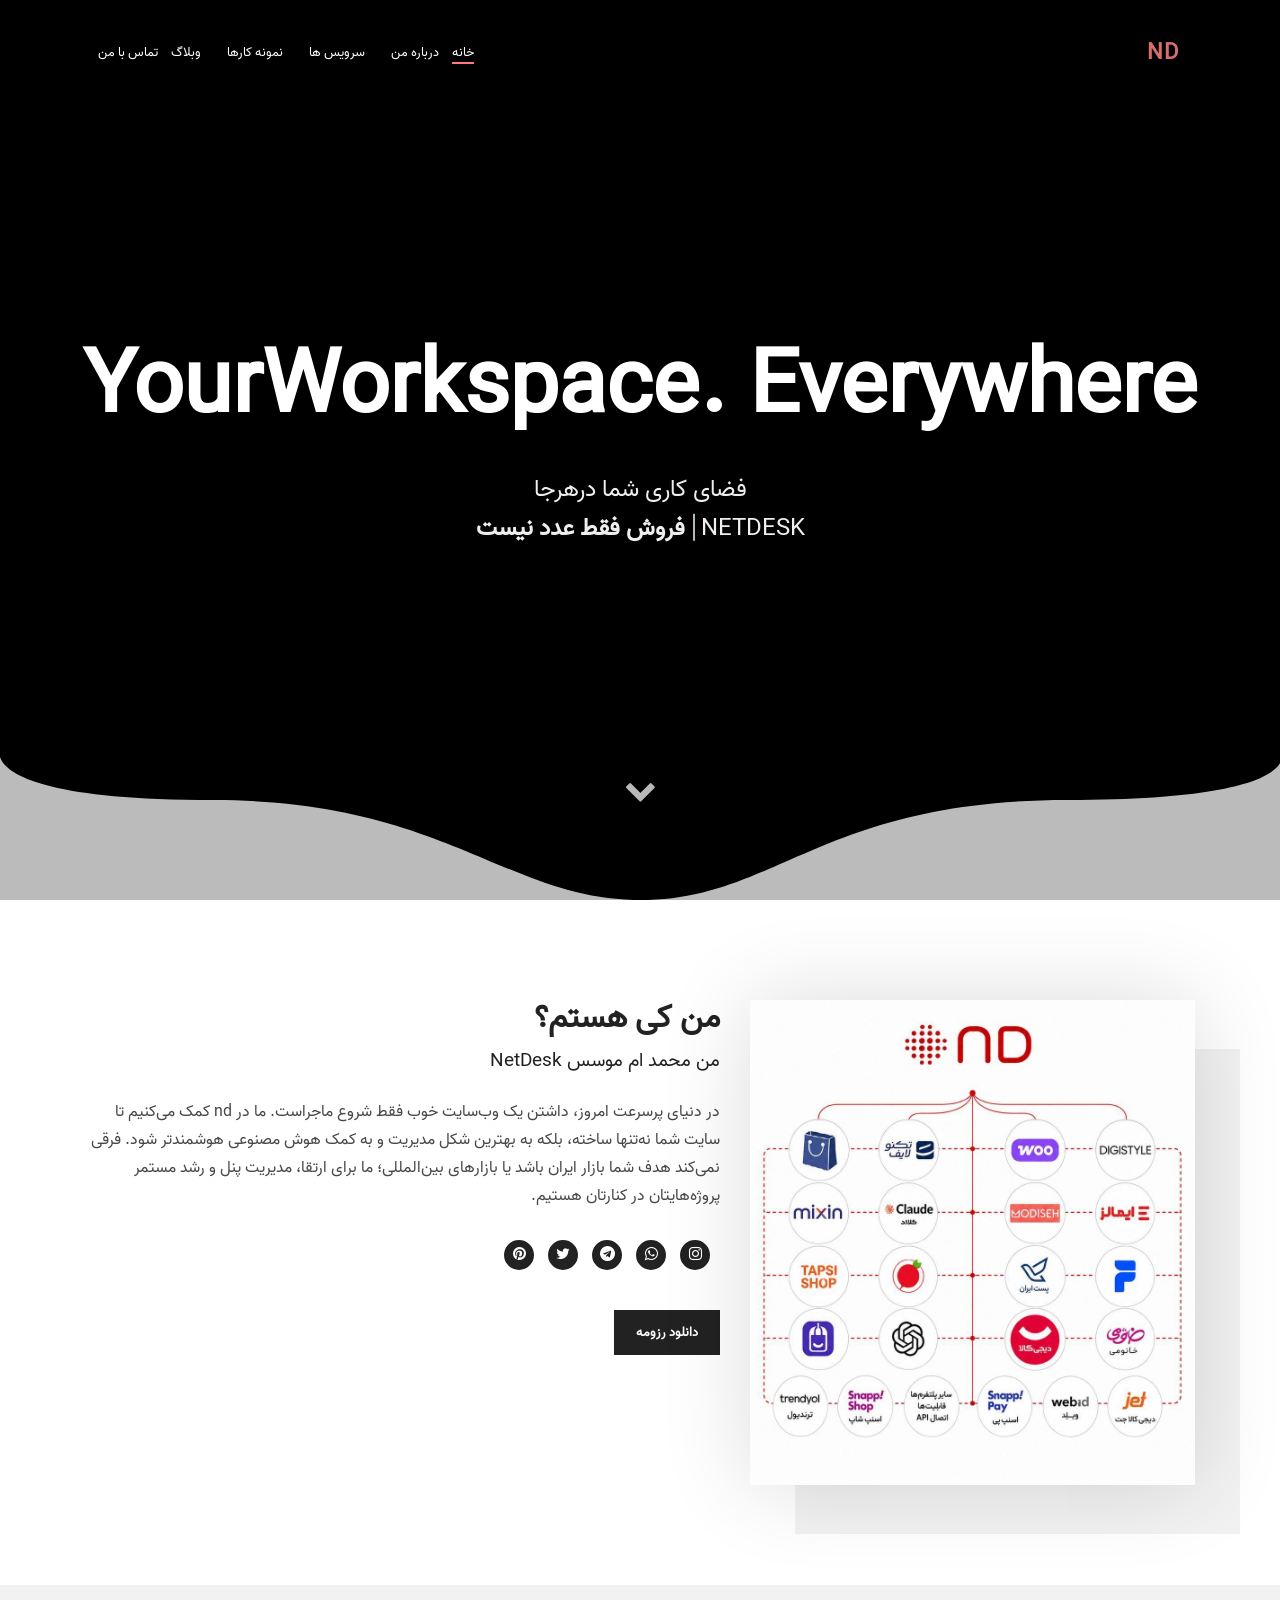
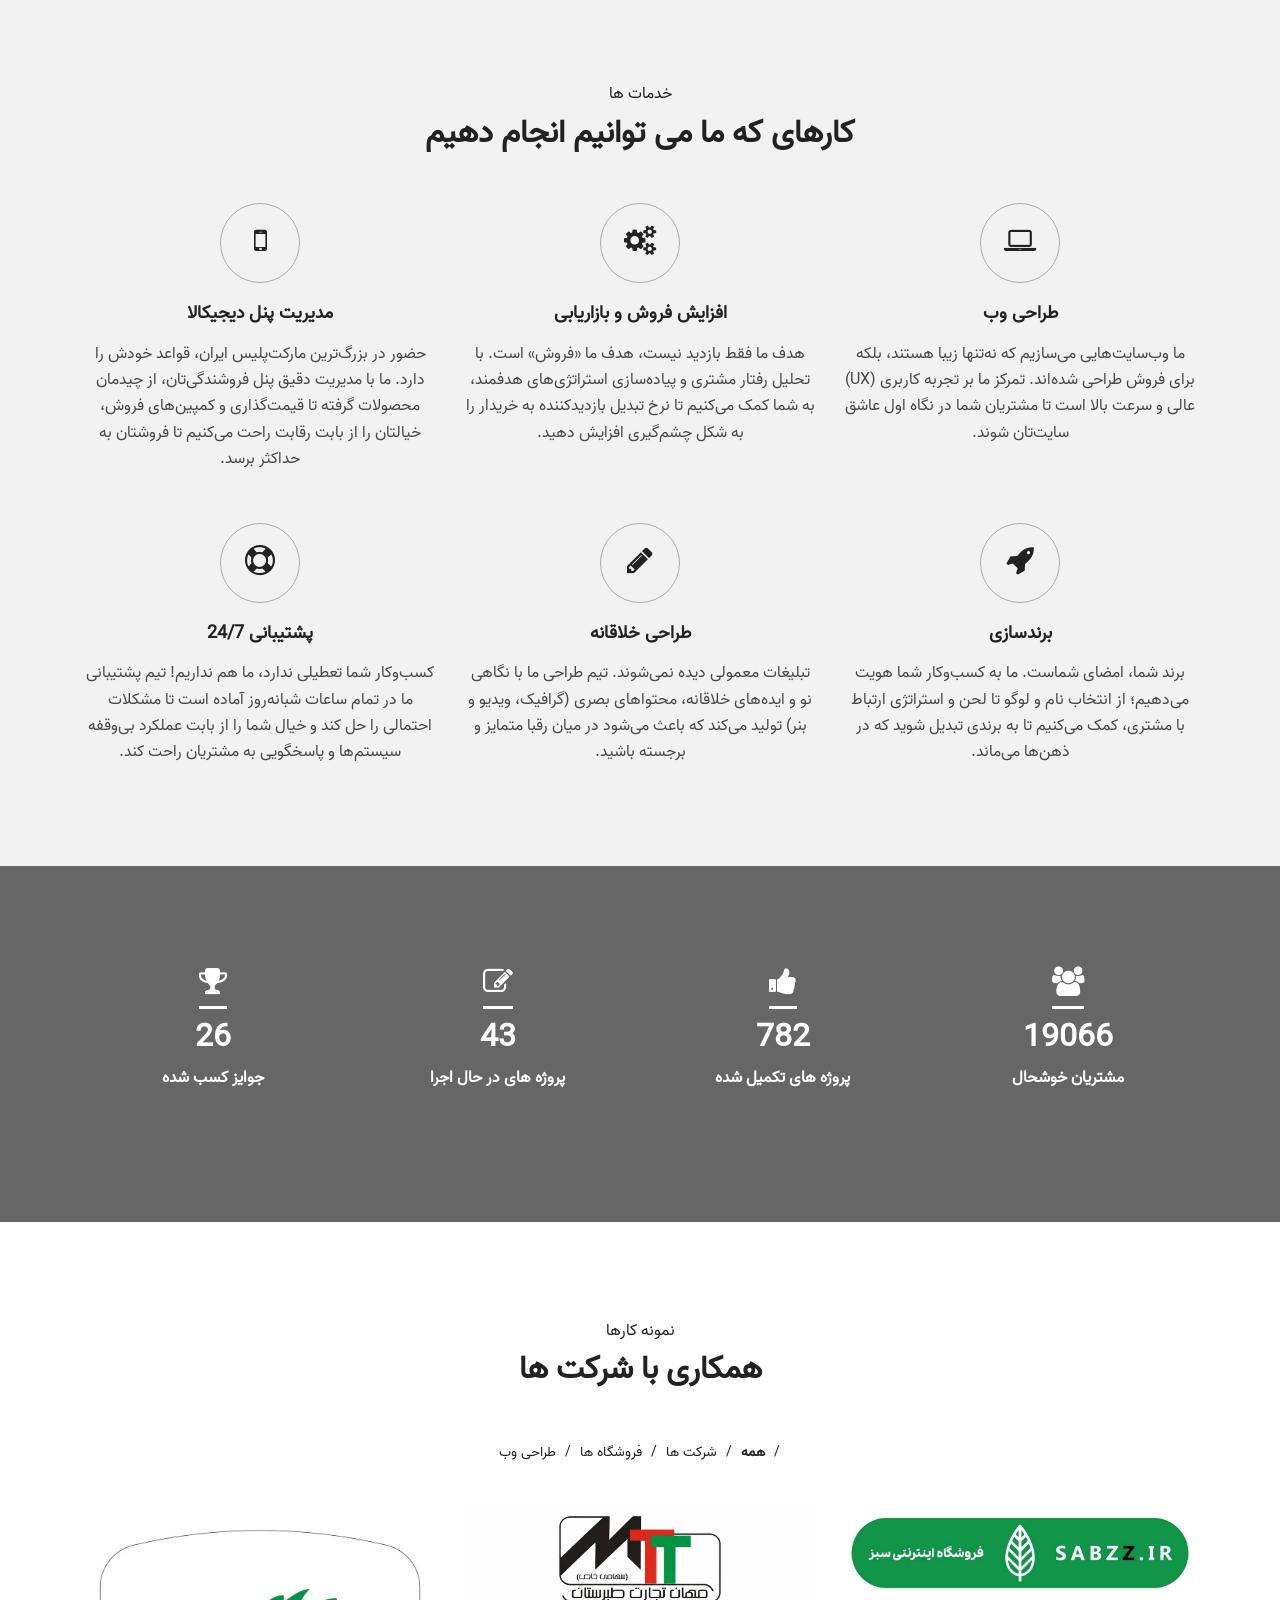
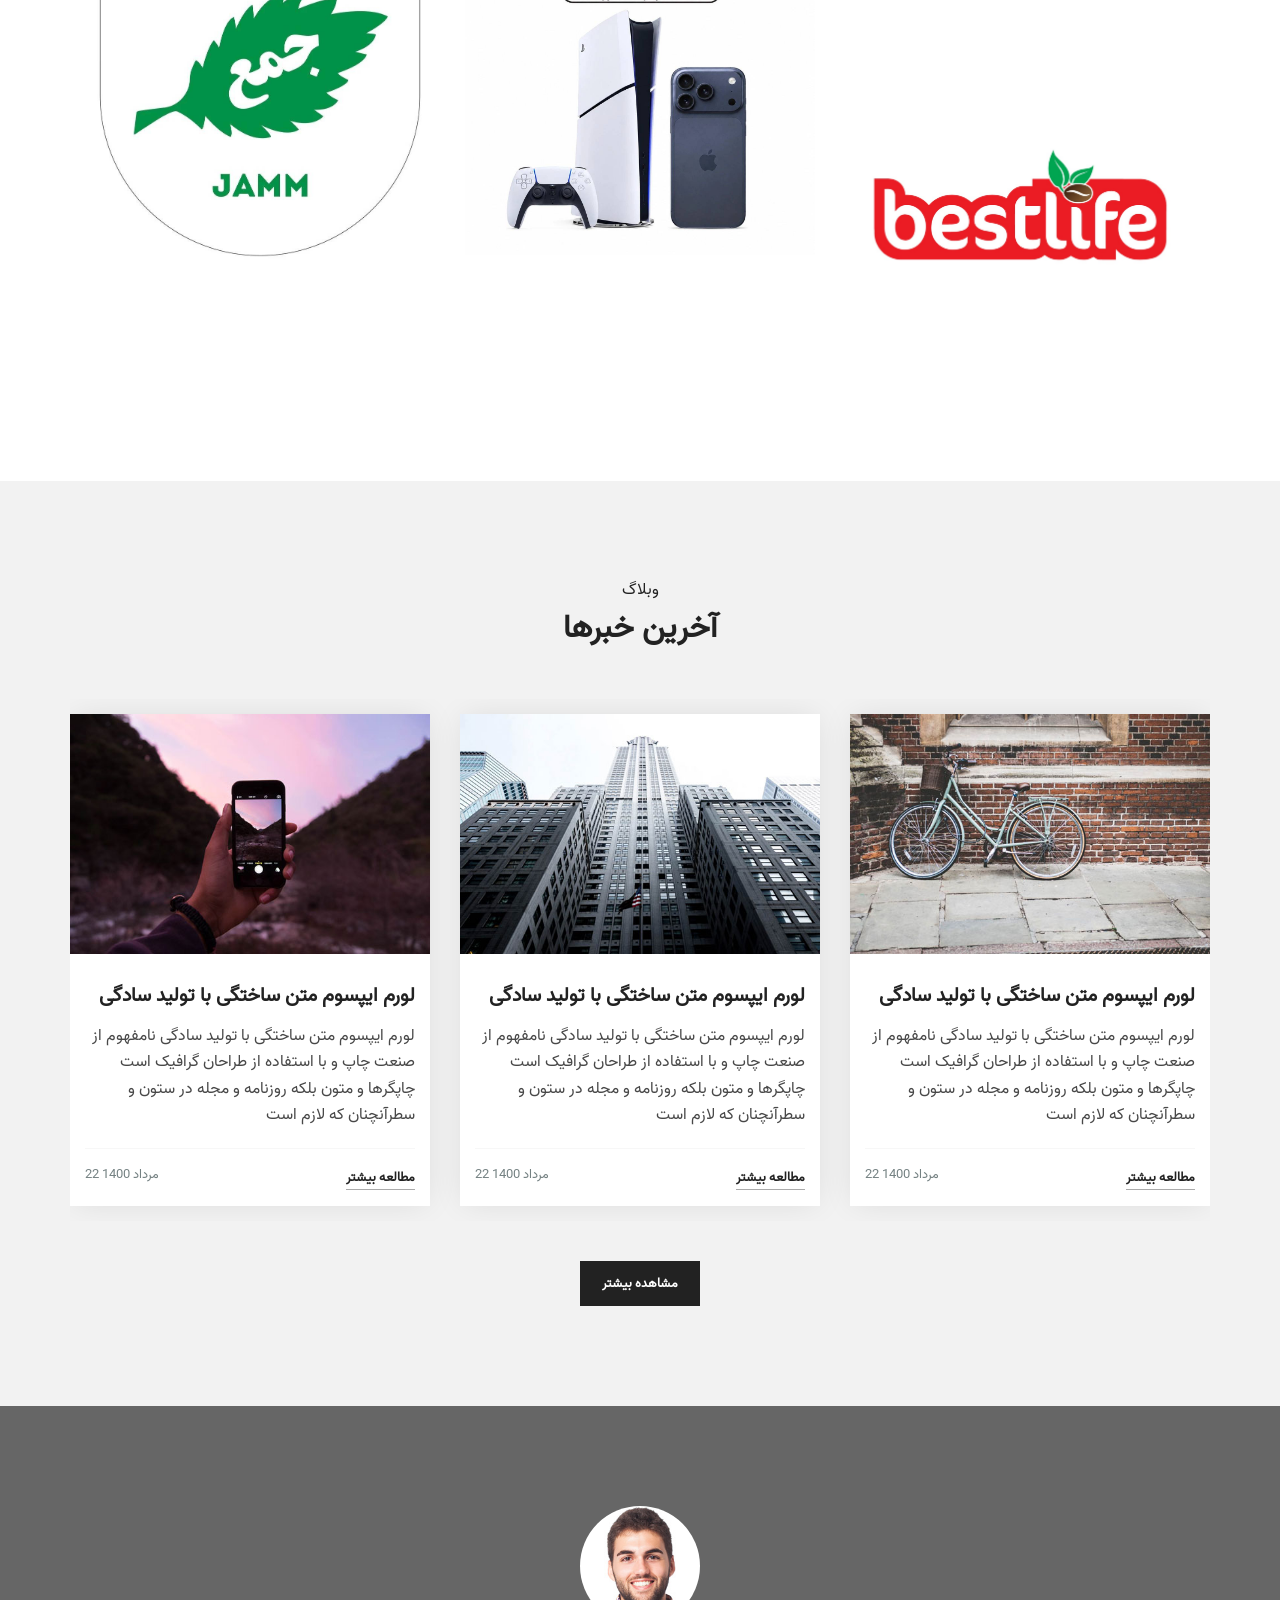
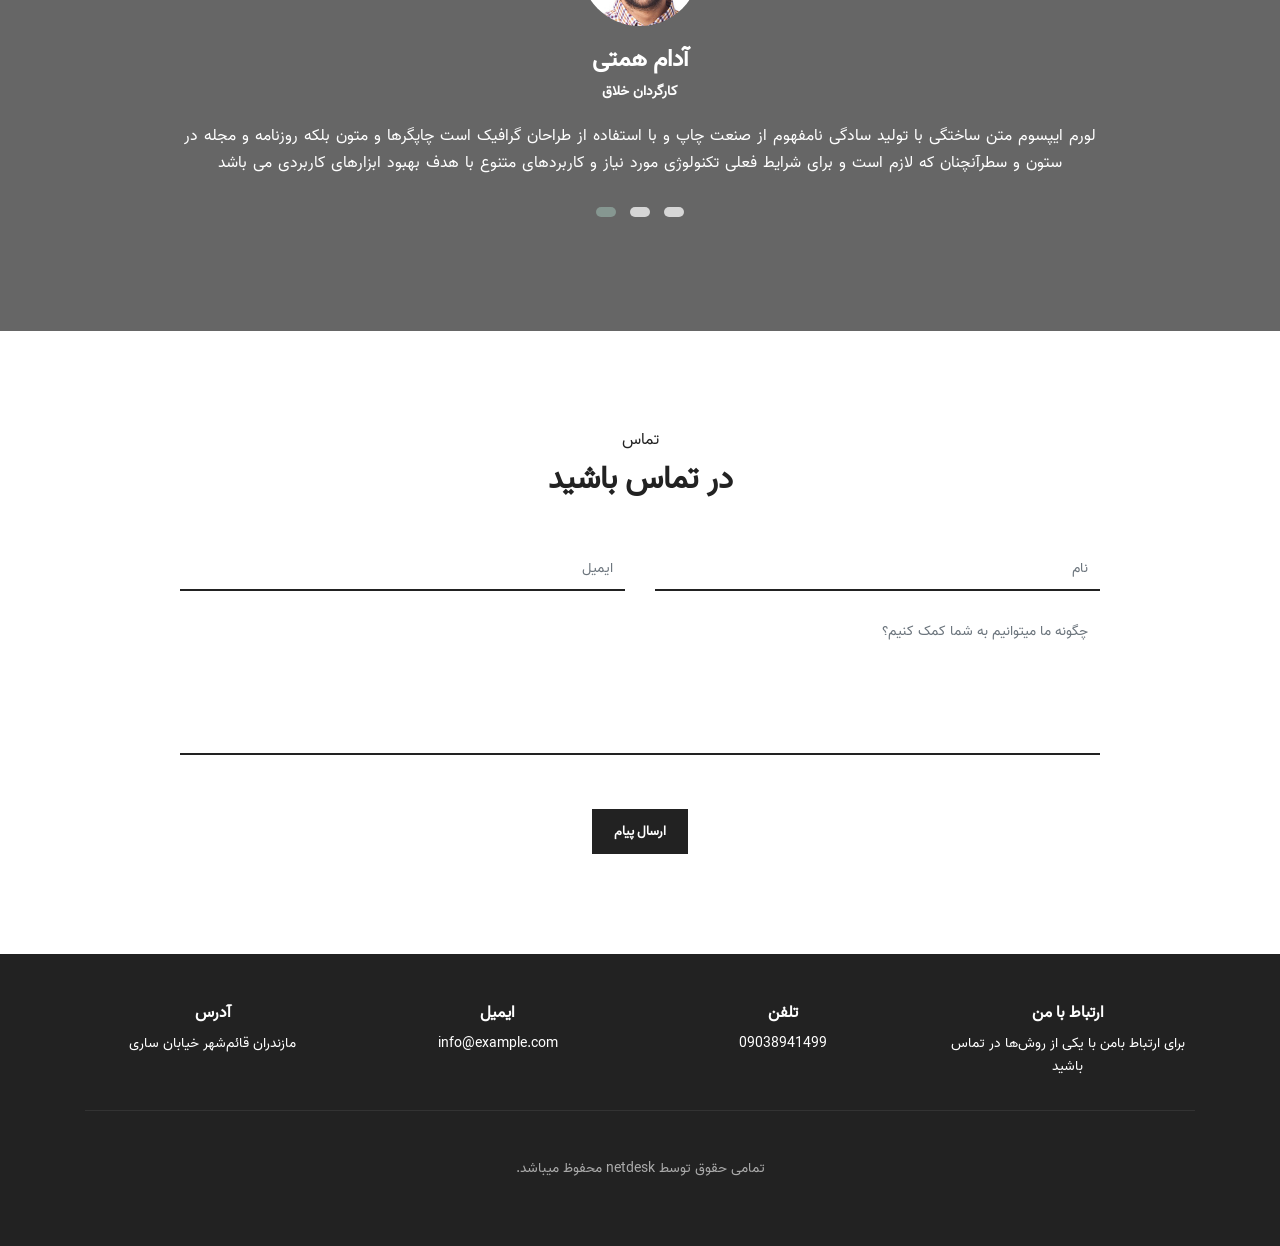
==== commit 3424a464: "Update index.html" ====
--- a/index.html
+++ b/index.html
@@ -325,7 +325,7 @@
                 </div>
                 <div class="row portfolio-items">
                     <!--Portfolio Item-->
-                    <div class="col-lg-4 col-md-6 item development">
+                   <!-- <div class="col-lg-4 col-md-6 item development">
                         <div class="item-content">
                             <img src="images/portfolio/img-1.jpg" alt="">
                             <div class="item-overlay">
@@ -341,7 +341,7 @@
                         </div>
                     </div>
                     <!--Portfolio Item-->
-                    <div class="col-lg-4 col-md-6 item development">
+                    <!--<div class="col-lg-4 col-md-6 item development">
                         <div class="item-content">
                             <img src="images/portfolio/img-2.jpg" alt="">
                             <div class="item-overlay">
@@ -355,7 +355,7 @@
                                 </div>
                             </div>
                         </div>
-                    </div>
+                    </div>-->
                     <!--Portfolio Item-->
                     <div class="col-lg-4 col-md-6 item development">
                         <div class="item-content">
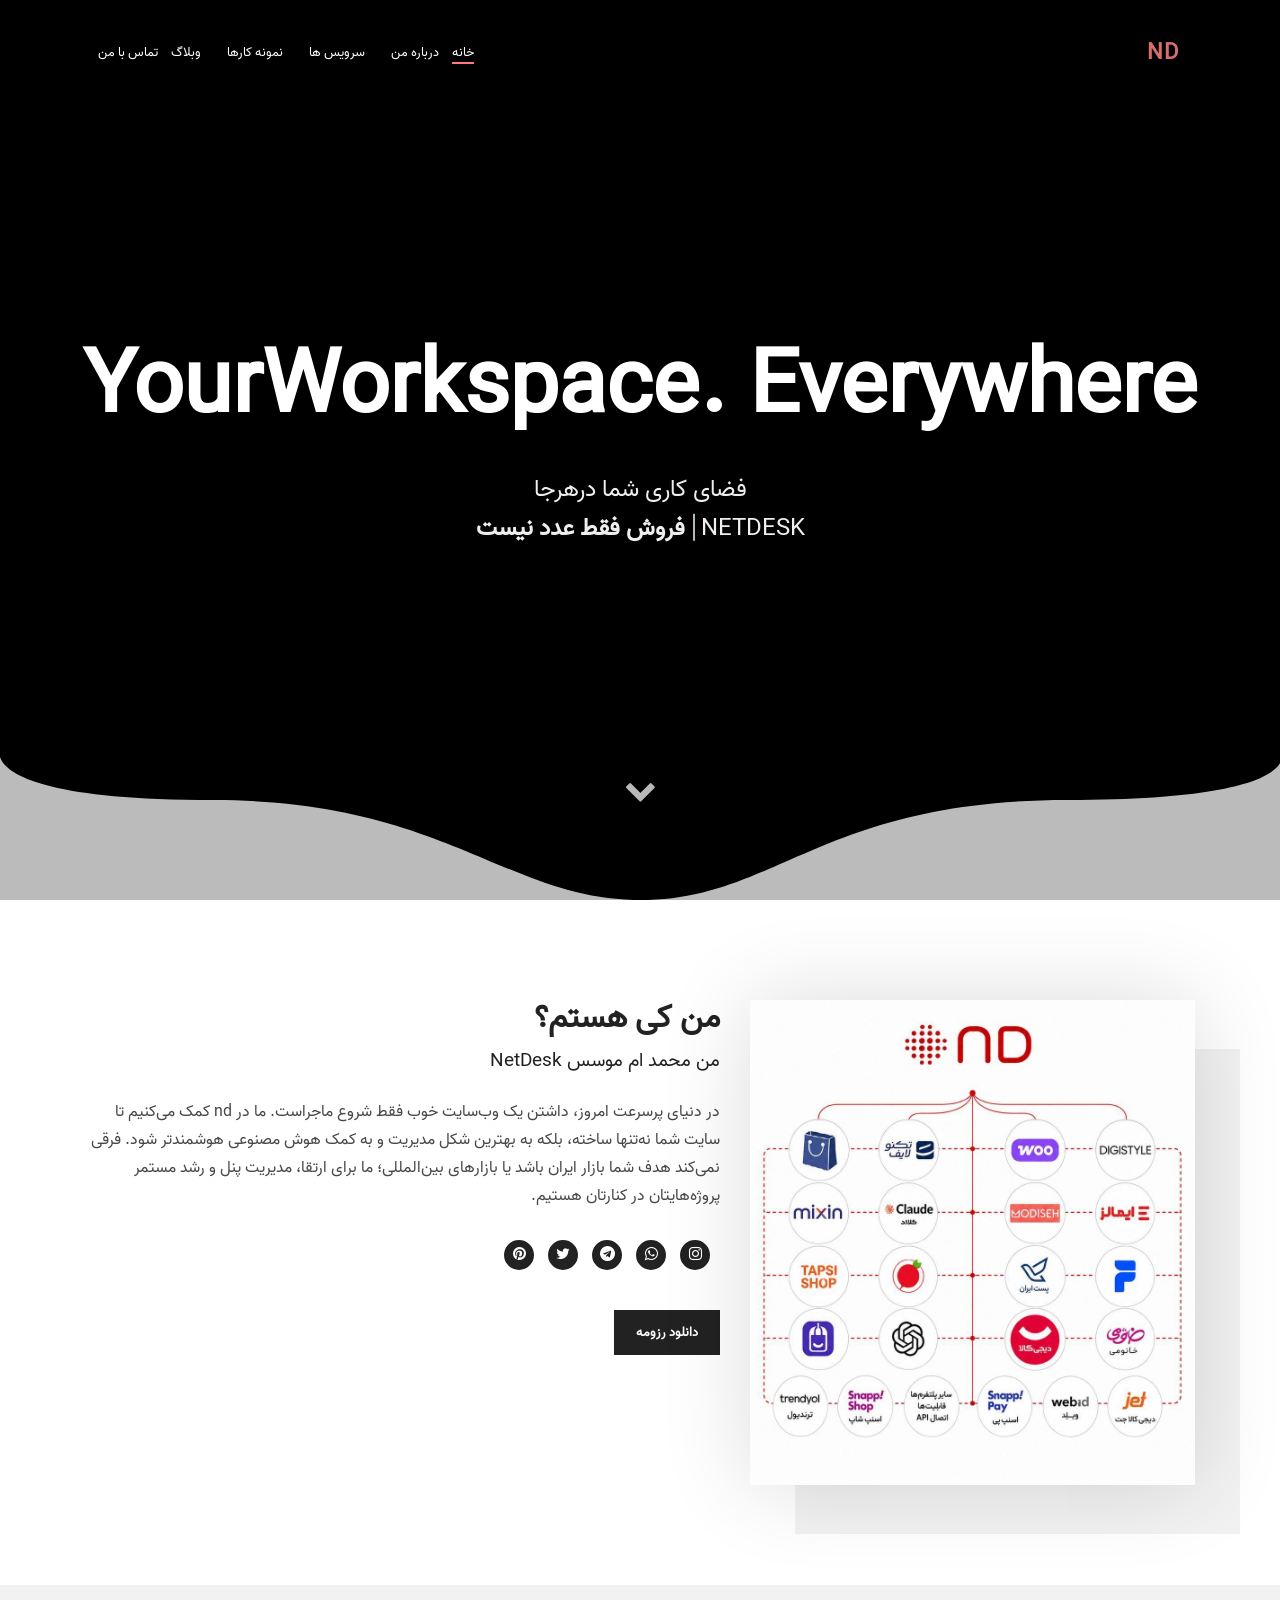
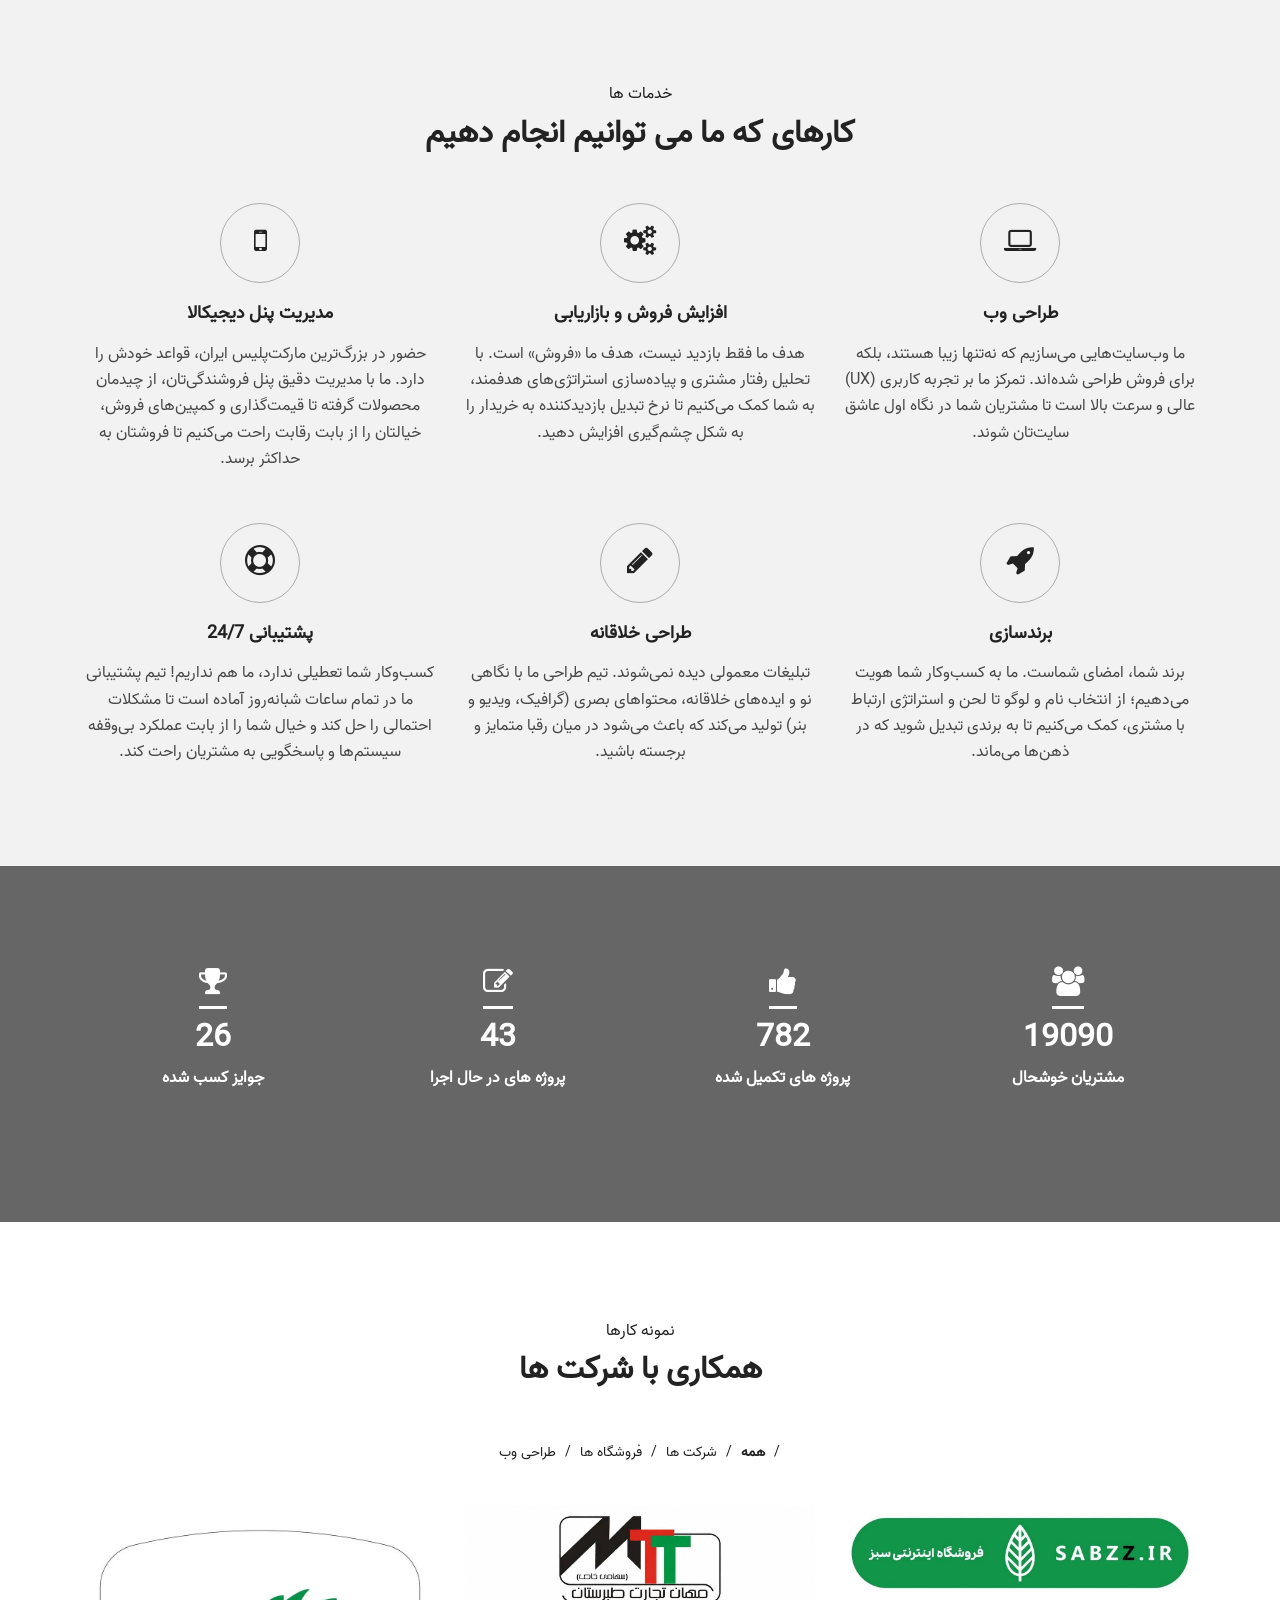
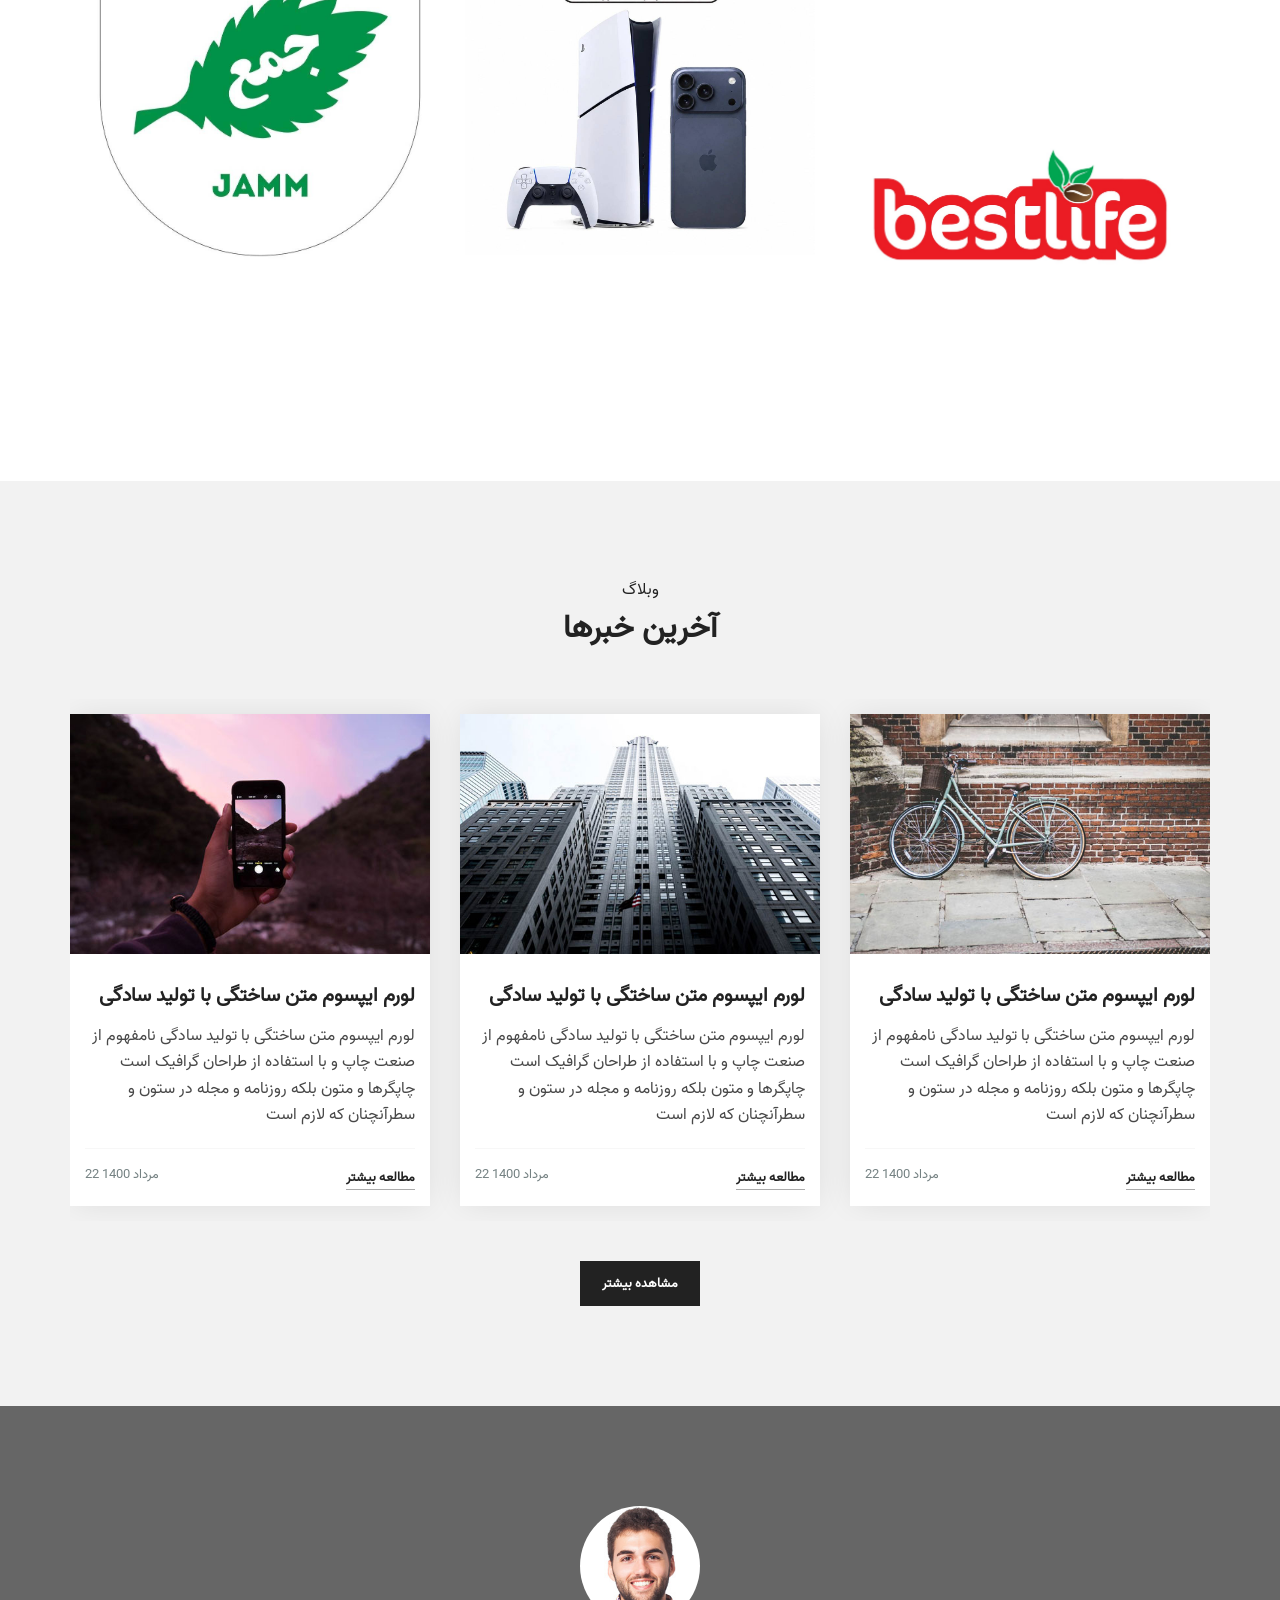
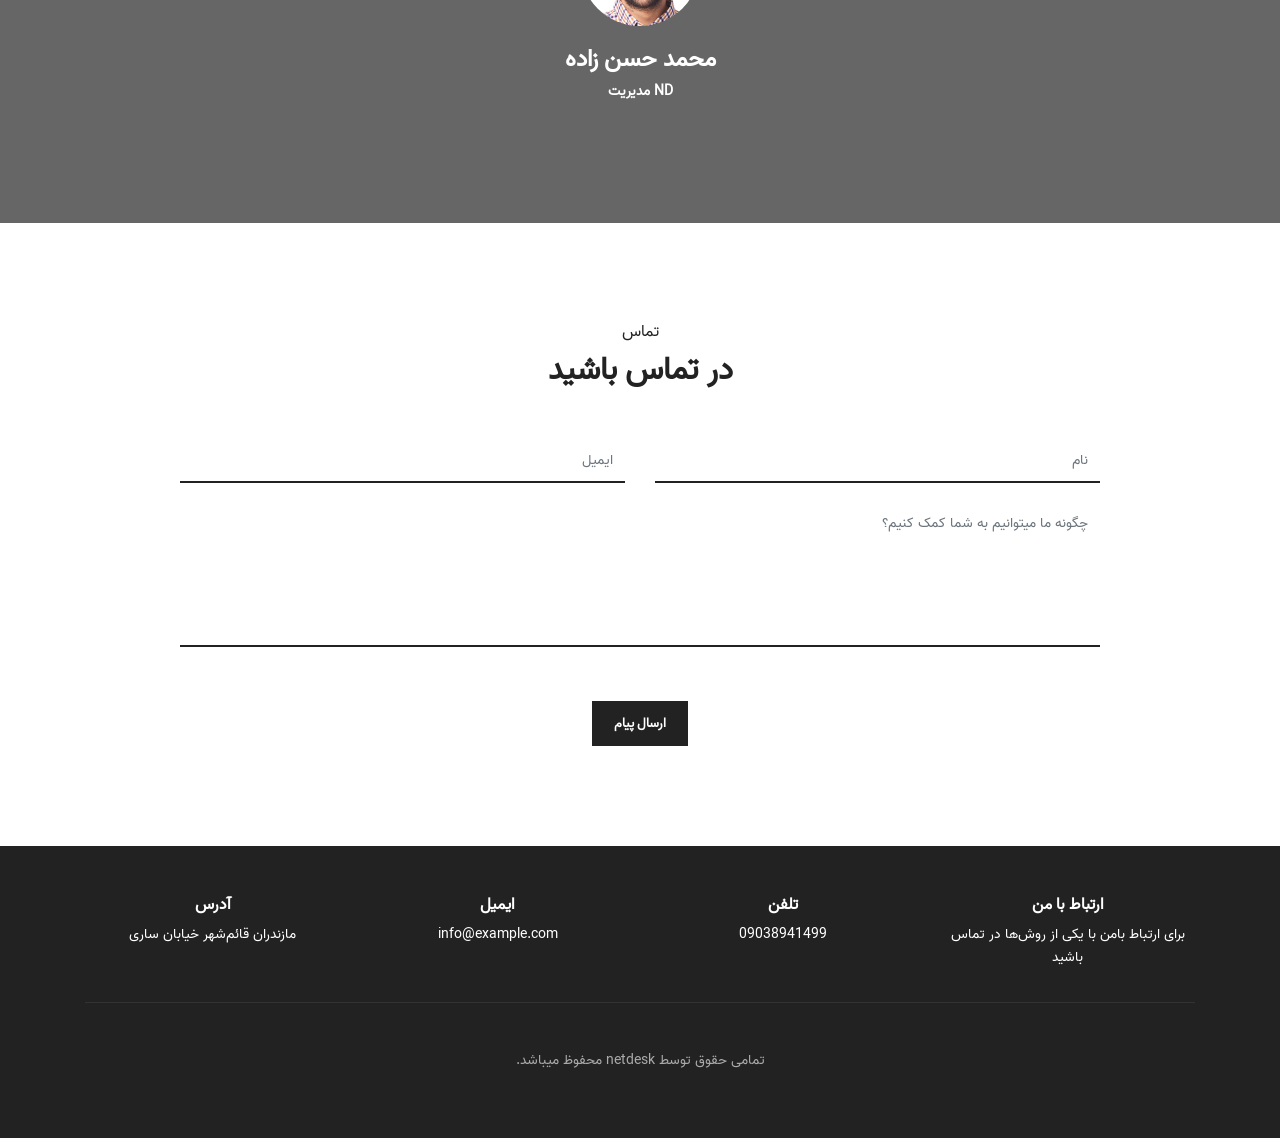
==== commit a7b7c13f: "Update index.html" ====
--- a/index.html
+++ b/index.html
@@ -542,11 +542,22 @@
                                 <div class="author-img">
                                     <img src="images/testimonial/img-1.jpg" alt="">
                                 </div>
+                                <h5>محمد حسن زاده</h5>
+                                <span>مدیریت ND</span>
+                                <p></p>
+                            </div>
+                            <!--Testimonials Item-->
+                            <!--
+                            <div class="testimonial-item">
+                                <div class="author-img">
+                                    <img src="images/testimonial/img-1.jpg" alt="">
+                                </div>
                                 <h5>آدام همتی</h5>
                                 <span>کارگردان خلاق</span>
                                 <p>لورم ایپسوم متن ساختگی با تولید سادگی نامفهوم از صنعت چاپ و با استفاده از طراحان گرافیک است چاپگرها و متون بلکه روزنامه و مجله در ستون و سطرآنچنان که لازم است و برای شرایط فعلی تکنولوژی مورد نیاز و کاربردهای متنوع با هدف بهبود ابزارهای کاربردی می باشد </p>
                             </div>
                             <!--Testimonials Item-->
+                            <!--
                             <div class="testimonial-item">
                                 <div class="author-img">
                                     <img src="images/testimonial/img-1.jpg" alt="">
@@ -554,16 +565,7 @@
                                 <h5>آدام همتی</h5>
                                 <span>کارگردان خلاق</span>
                                 <p>لورم ایپسوم متن ساختگی با تولید سادگی نامفهوم از صنعت چاپ و با استفاده از طراحان گرافیک است چاپگرها و متون بلکه روزنامه و مجله در ستون و سطرآنچنان که لازم است و برای شرایط فعلی تکنولوژی مورد نیاز و کاربردهای متنوع با هدف بهبود ابزارهای کاربردی می باشد </p>
-                            </div>
-                            <!--Testimonials Item-->
-                            <div class="testimonial-item">
-                                <div class="author-img">
-                                    <img src="images/testimonial/img-1.jpg" alt="">
-                                </div>
-                                <h5>آدام همتی</h5>
-                                <span>کارگردان خلاق</span>
-                                <p>لورم ایپسوم متن ساختگی با تولید سادگی نامفهوم از صنعت چاپ و با استفاده از طراحان گرافیک است چاپگرها و متون بلکه روزنامه و مجله در ستون و سطرآنچنان که لازم است و برای شرایط فعلی تکنولوژی مورد نیاز و کاربردهای متنوع با هدف بهبود ابزارهای کاربردی می باشد </p>
-                            </div>
+                            </div>-->
                         </div>
                     </div>
                 </div>
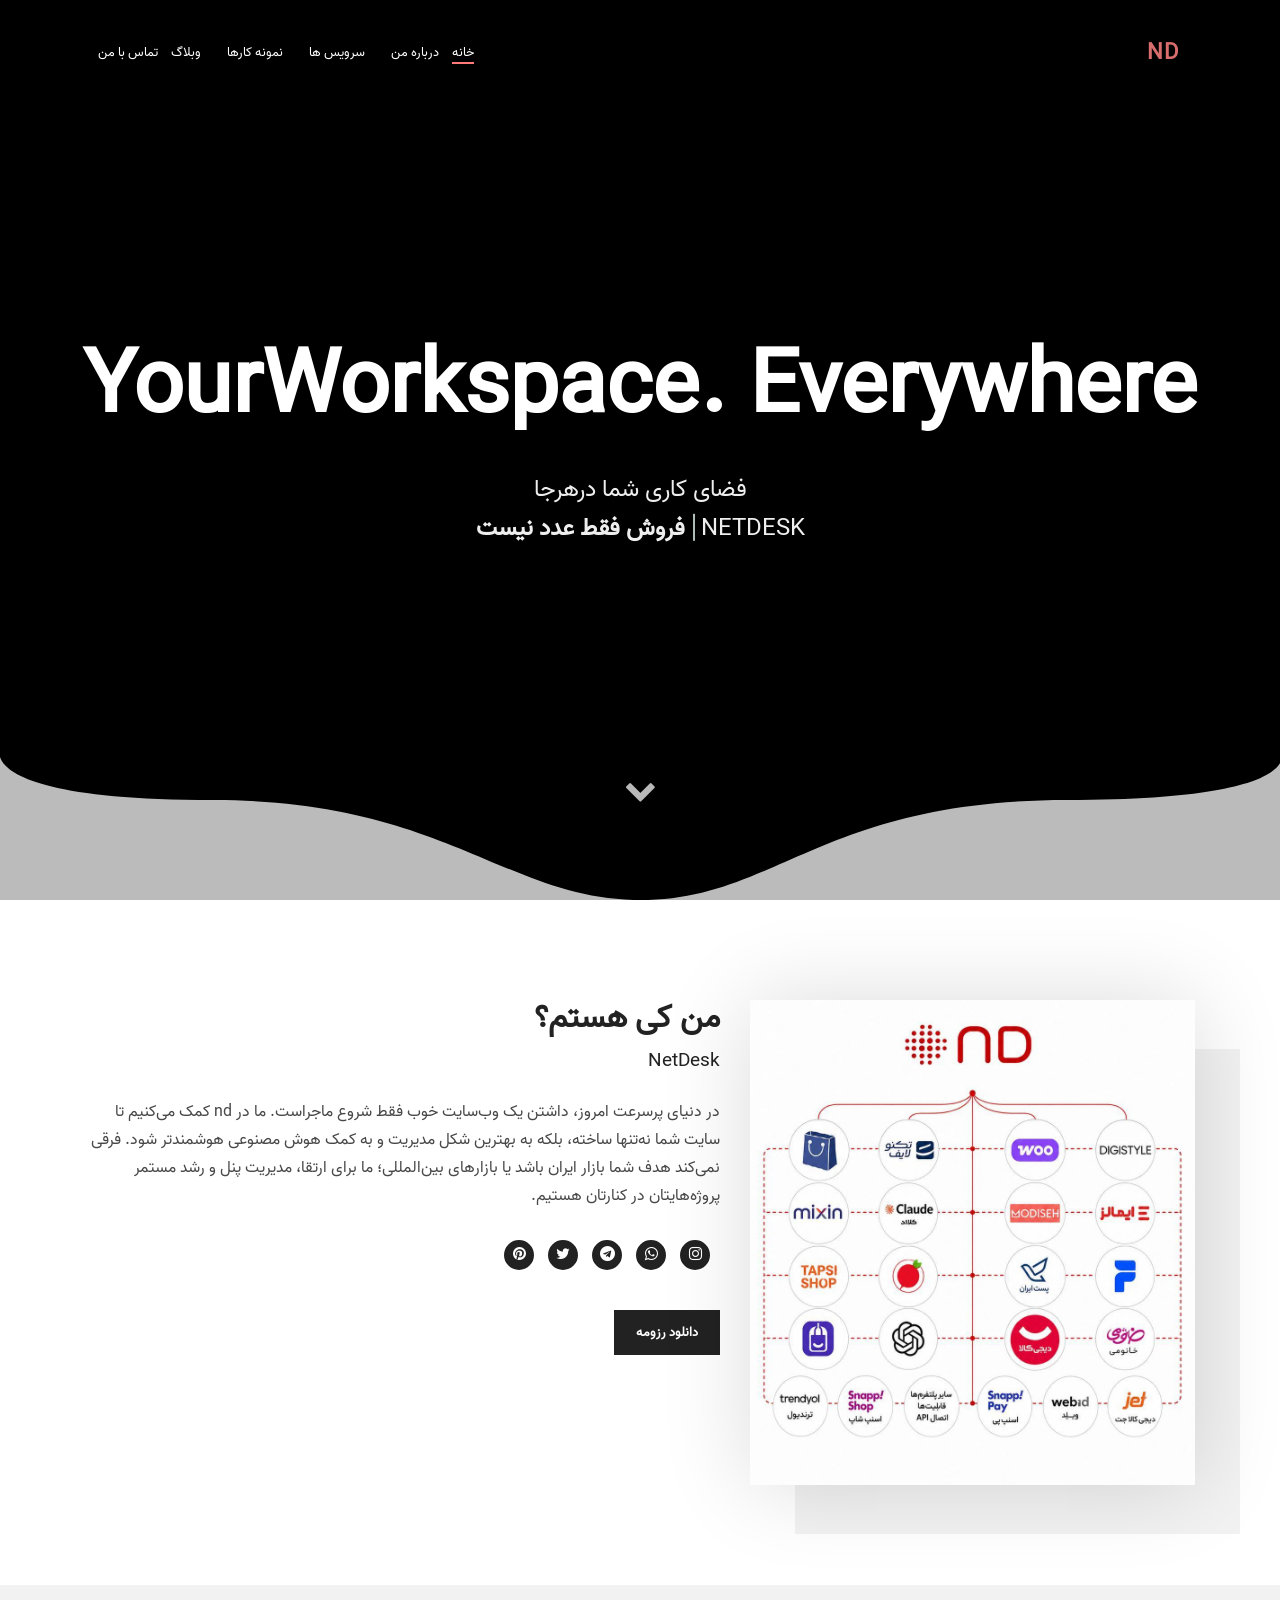
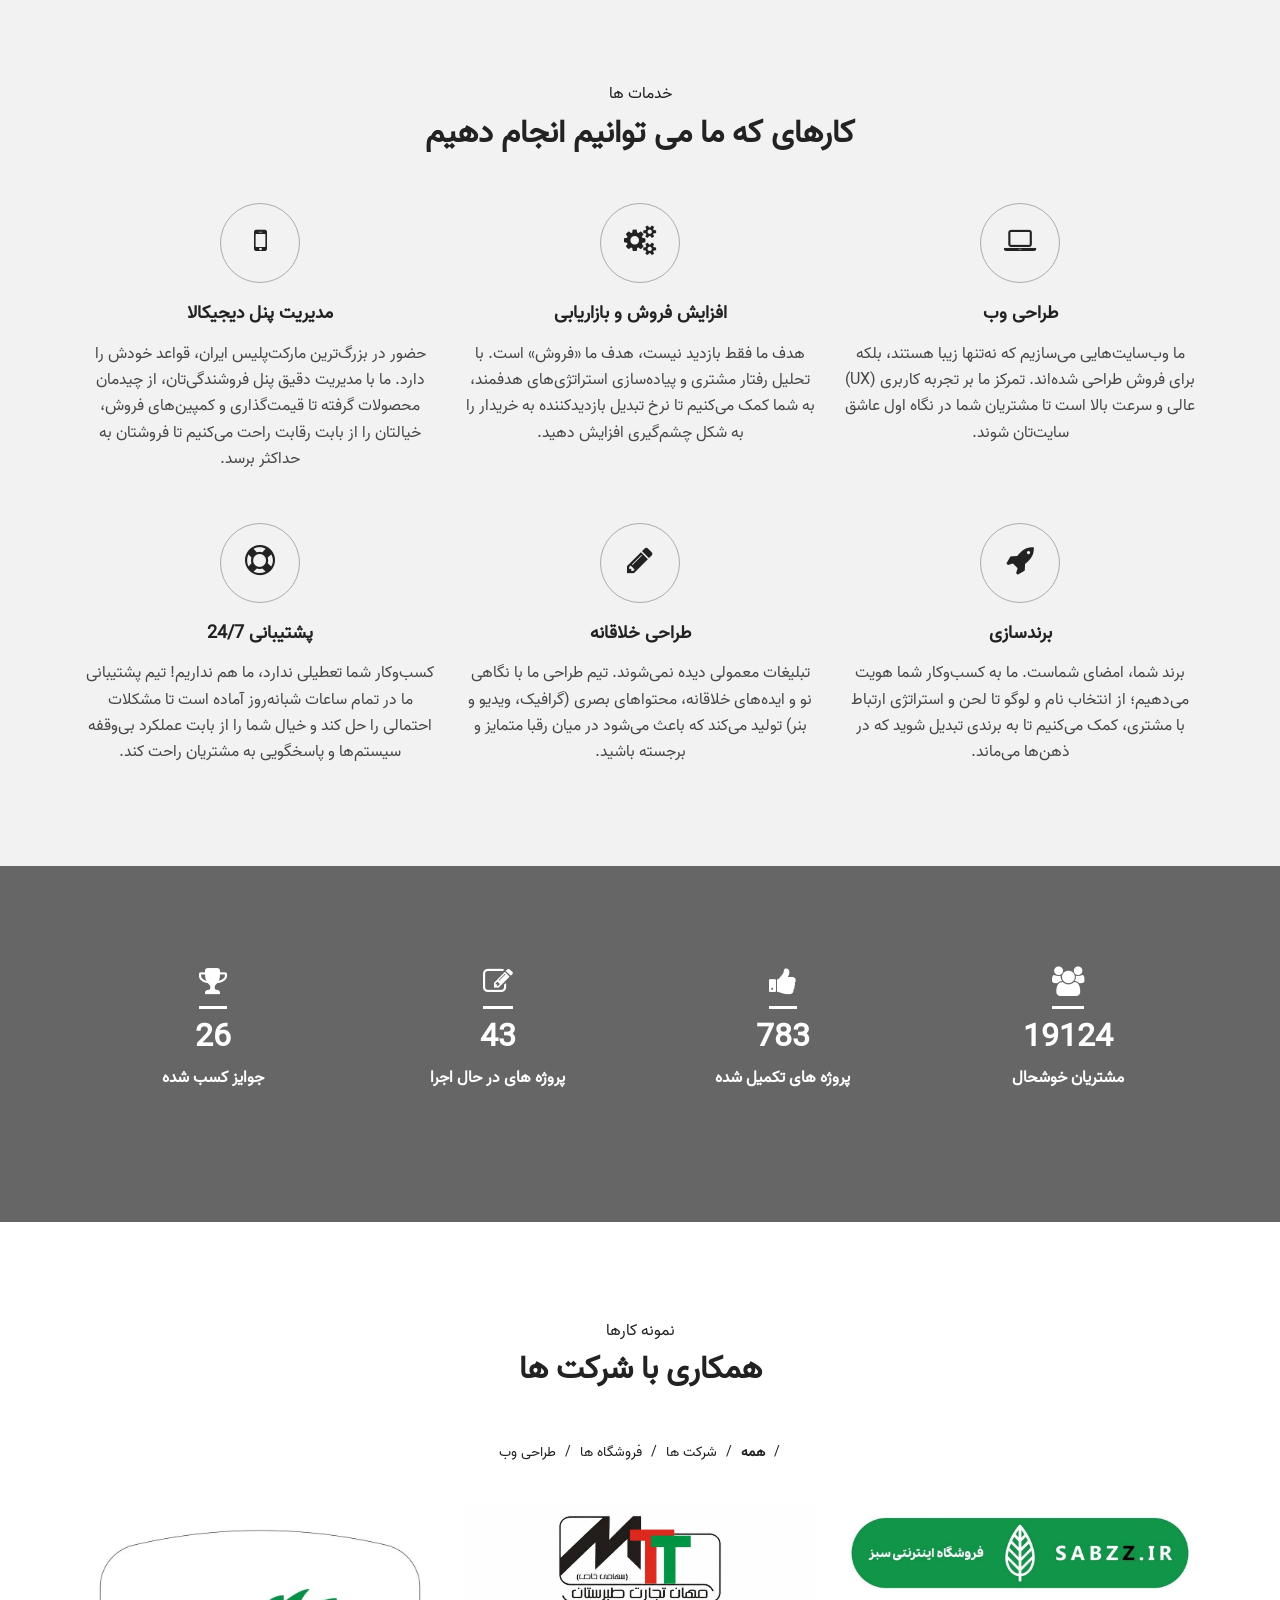
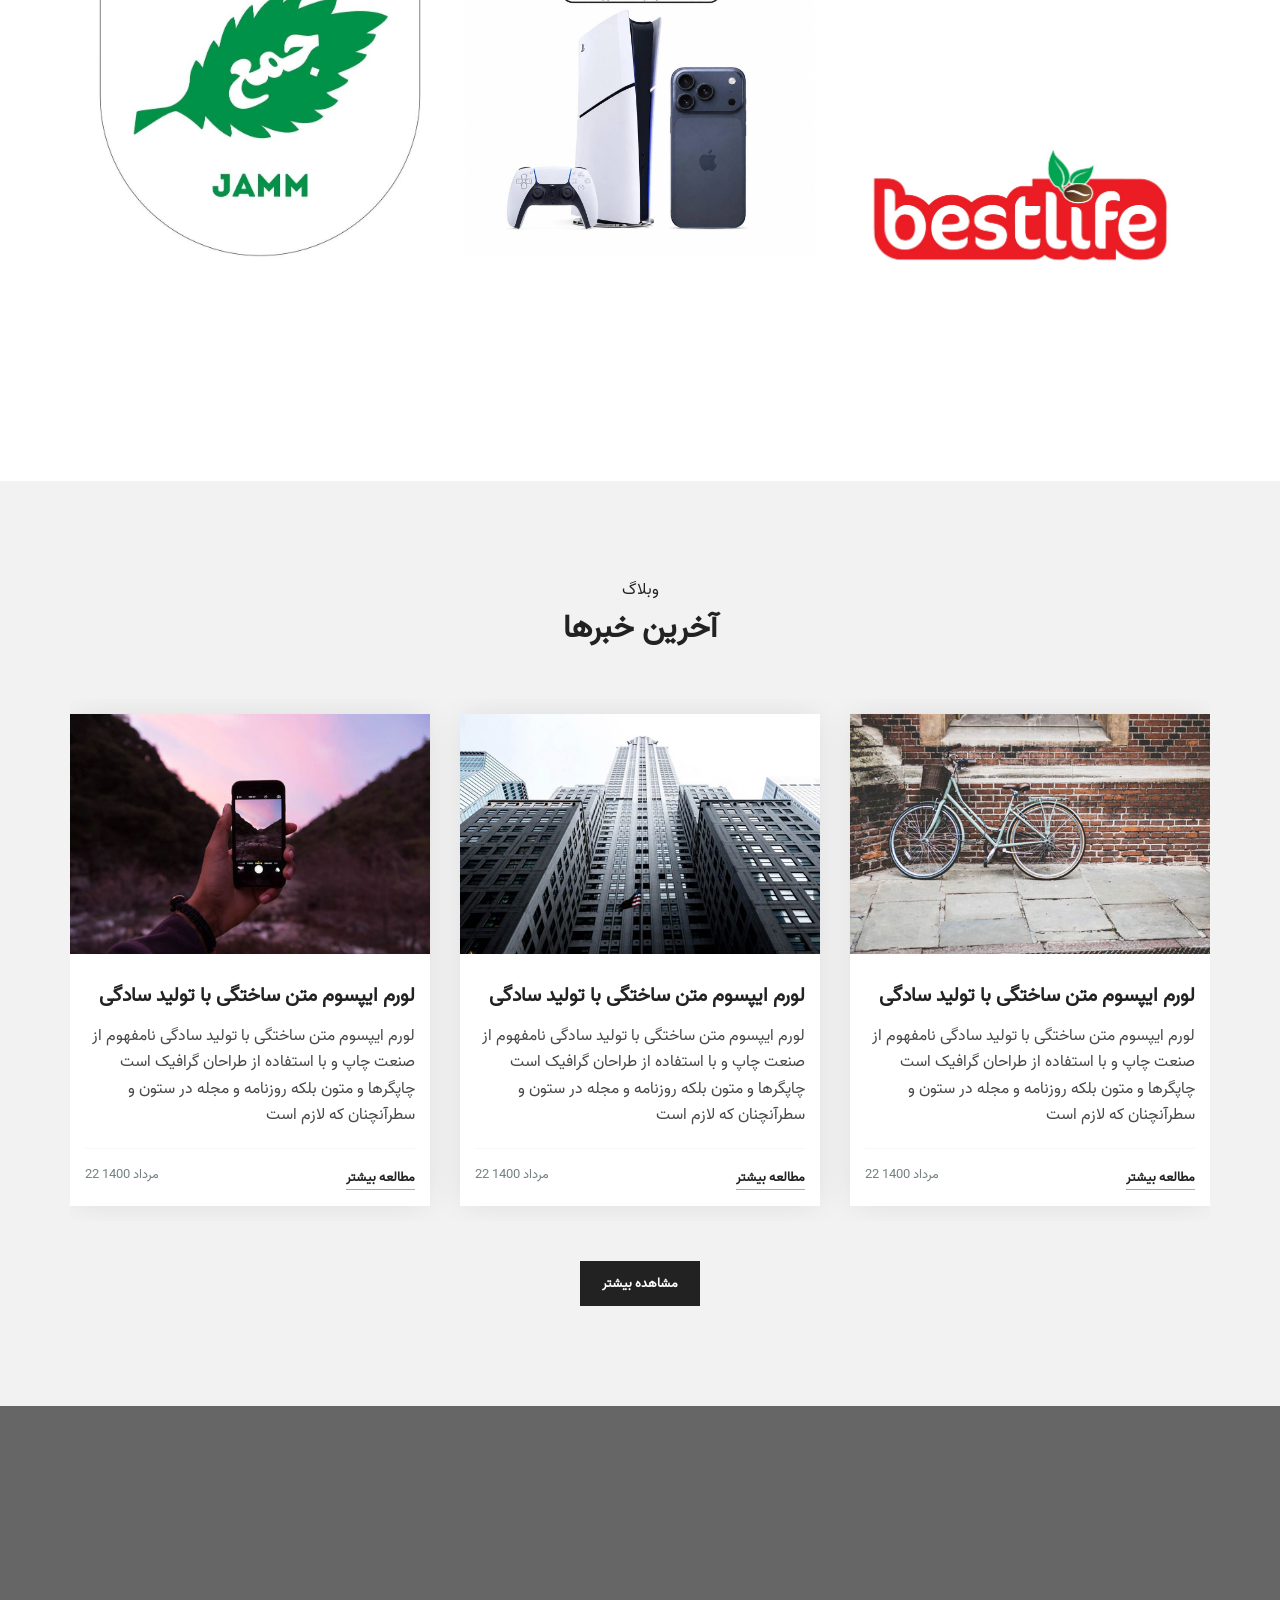
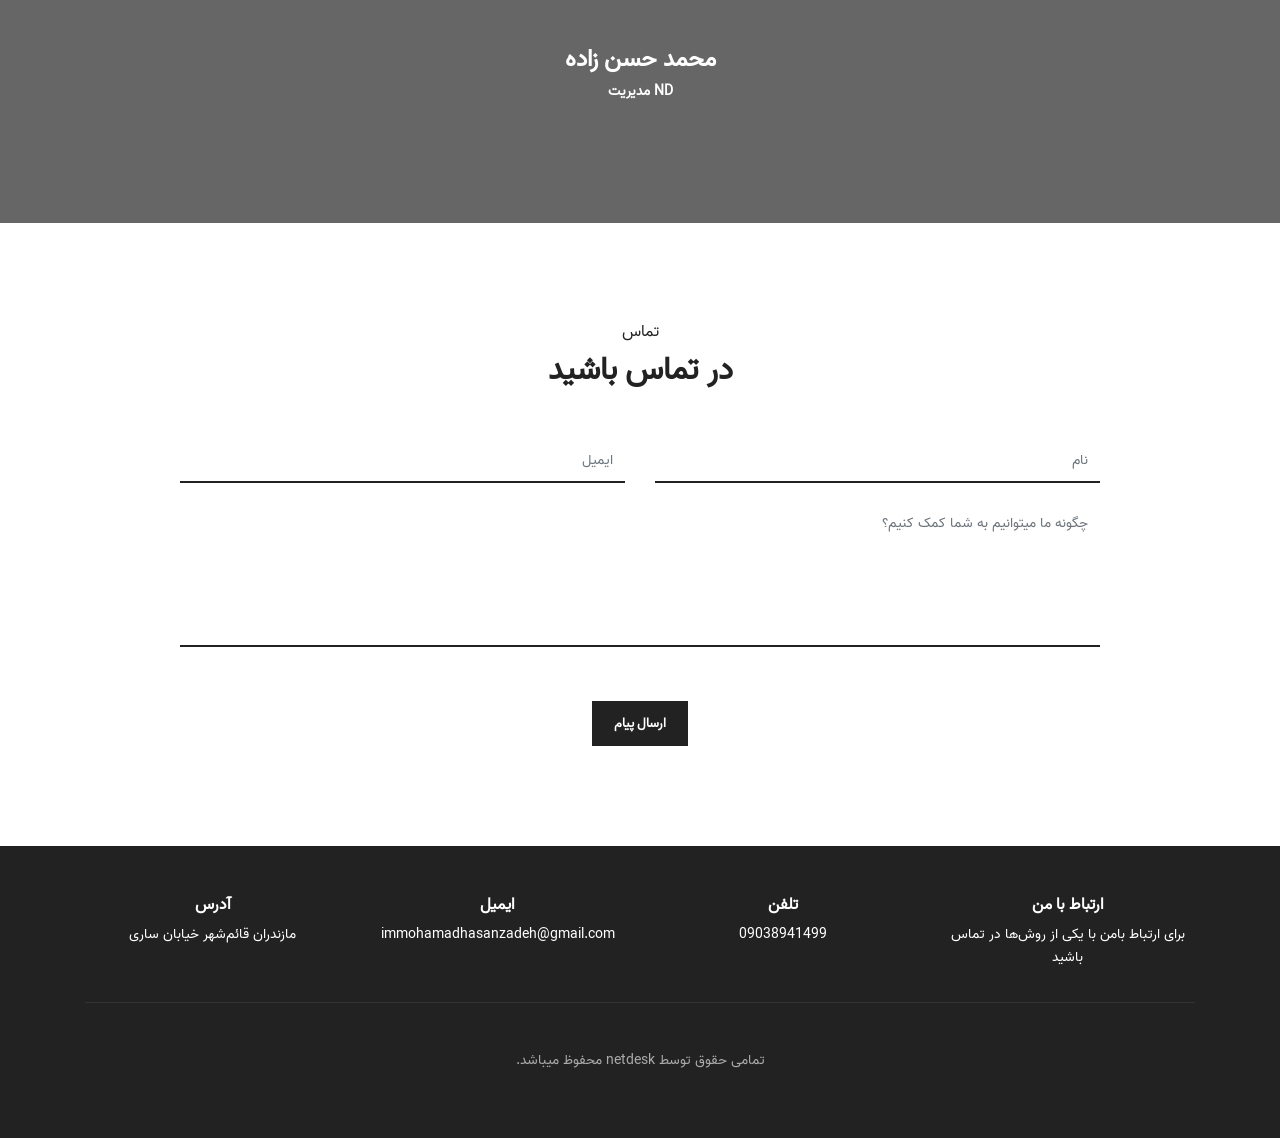
==== commit 197cba0c: "Update index.html" ====
--- a/index.html
+++ b/index.html
@@ -132,7 +132,7 @@
                         <div class="about-content">
                             <div class="about-heading">
                                 <h2>من کی هستم؟</h2>
-                                <span>من محمد ام مو‌سس  NetDesk</span>
+                                <span>NetDesk</span>
                             </div>
                             <p>در دنیای پرسرعت امروز، داشتن یک وب‌سایت خوب فقط شروع ماجراست. ما در nd کمک می‌کنیم تا سایت شما نه‌تنها ساخته، بلکه به بهترین شکل مدیریت و به کمک هوش مصنوعی هوشمندتر شود. فرقی نمی‌کند هدف شما بازار ایران باشد یا بازارهای بین‌المللی؛ ما برای ارتقا، مدیریت پنل و رشد مستمر پروژه‌هایتان در کنارتان هستیم.</p>
         
@@ -637,7 +637,7 @@
                         <!--Contant Item-->
                         <div class="contact-info">
                             <h5>ایمیل</h5>
-                            <p>info@example.com</p>
+                            <p>immohamadhasanzadeh@gmail.com</p>
                         </div>
                     </div>
                     <div class="col-md-3 col-sm-6">
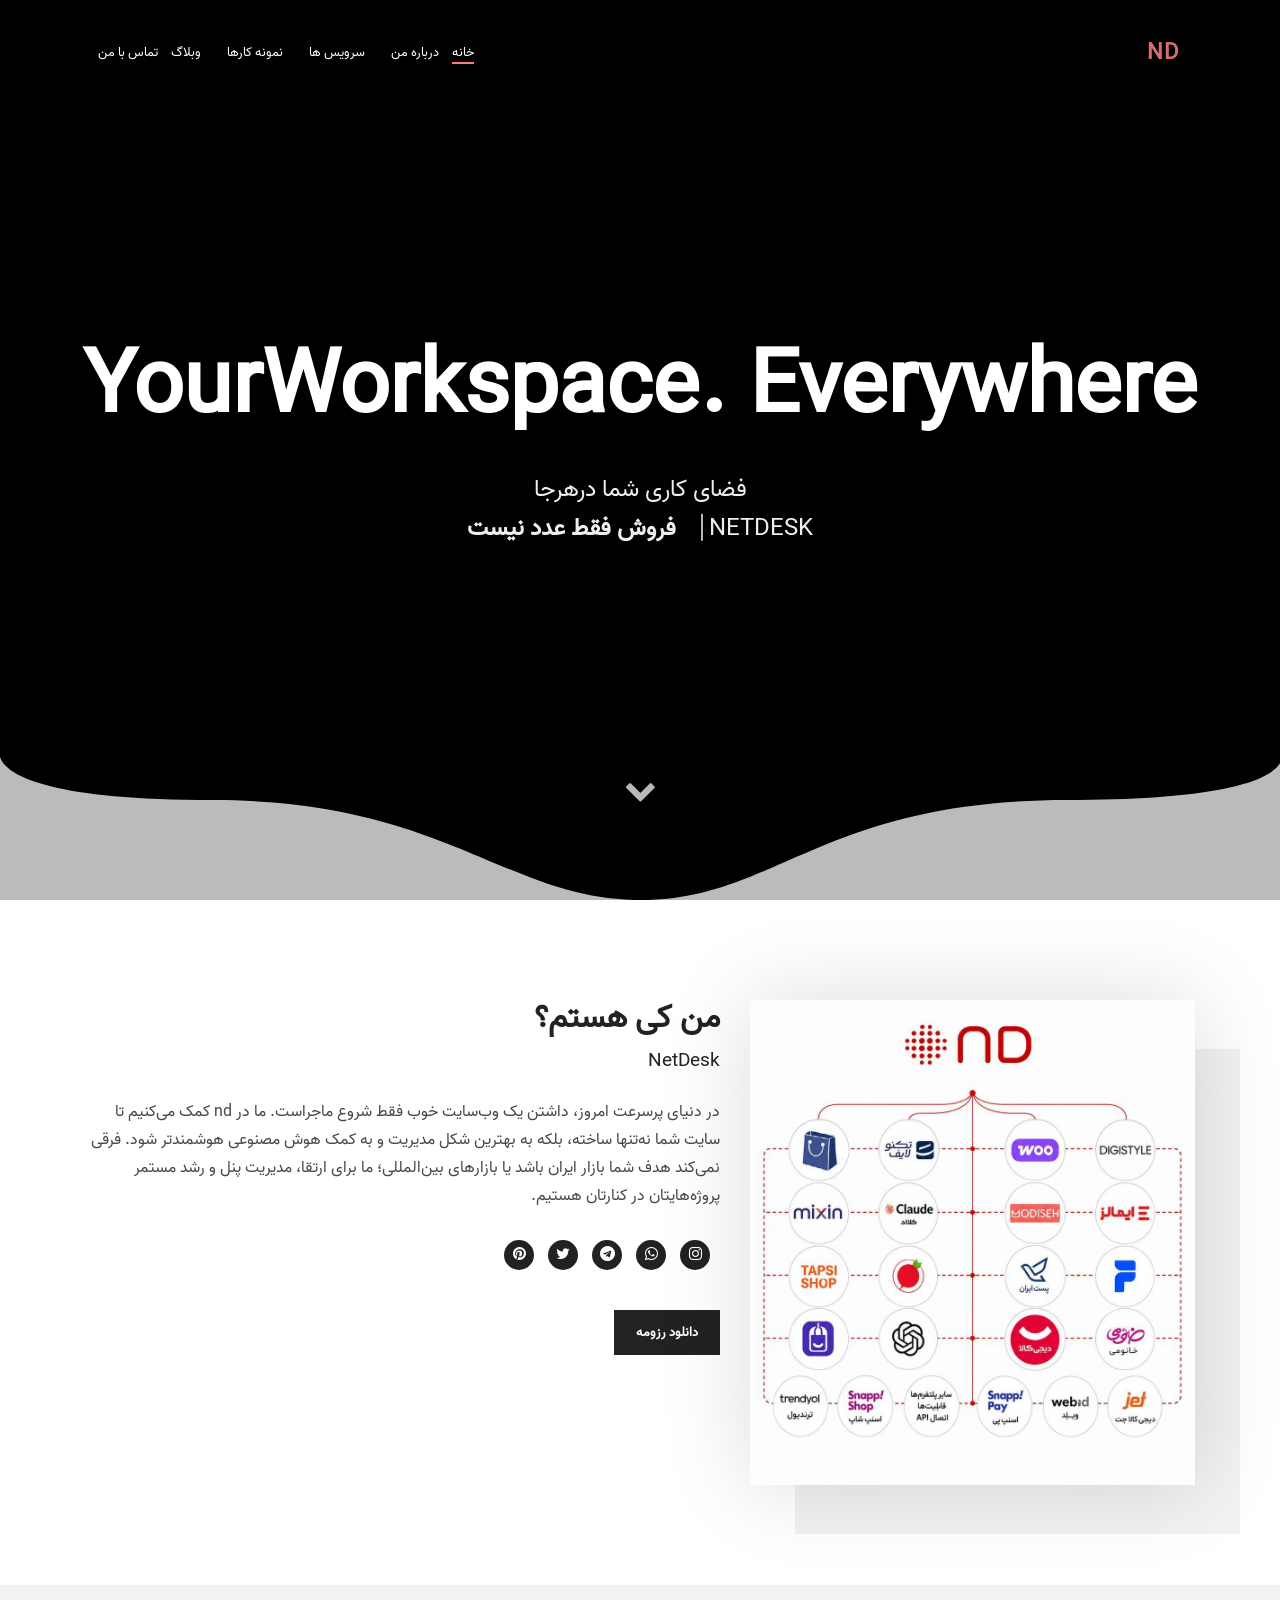
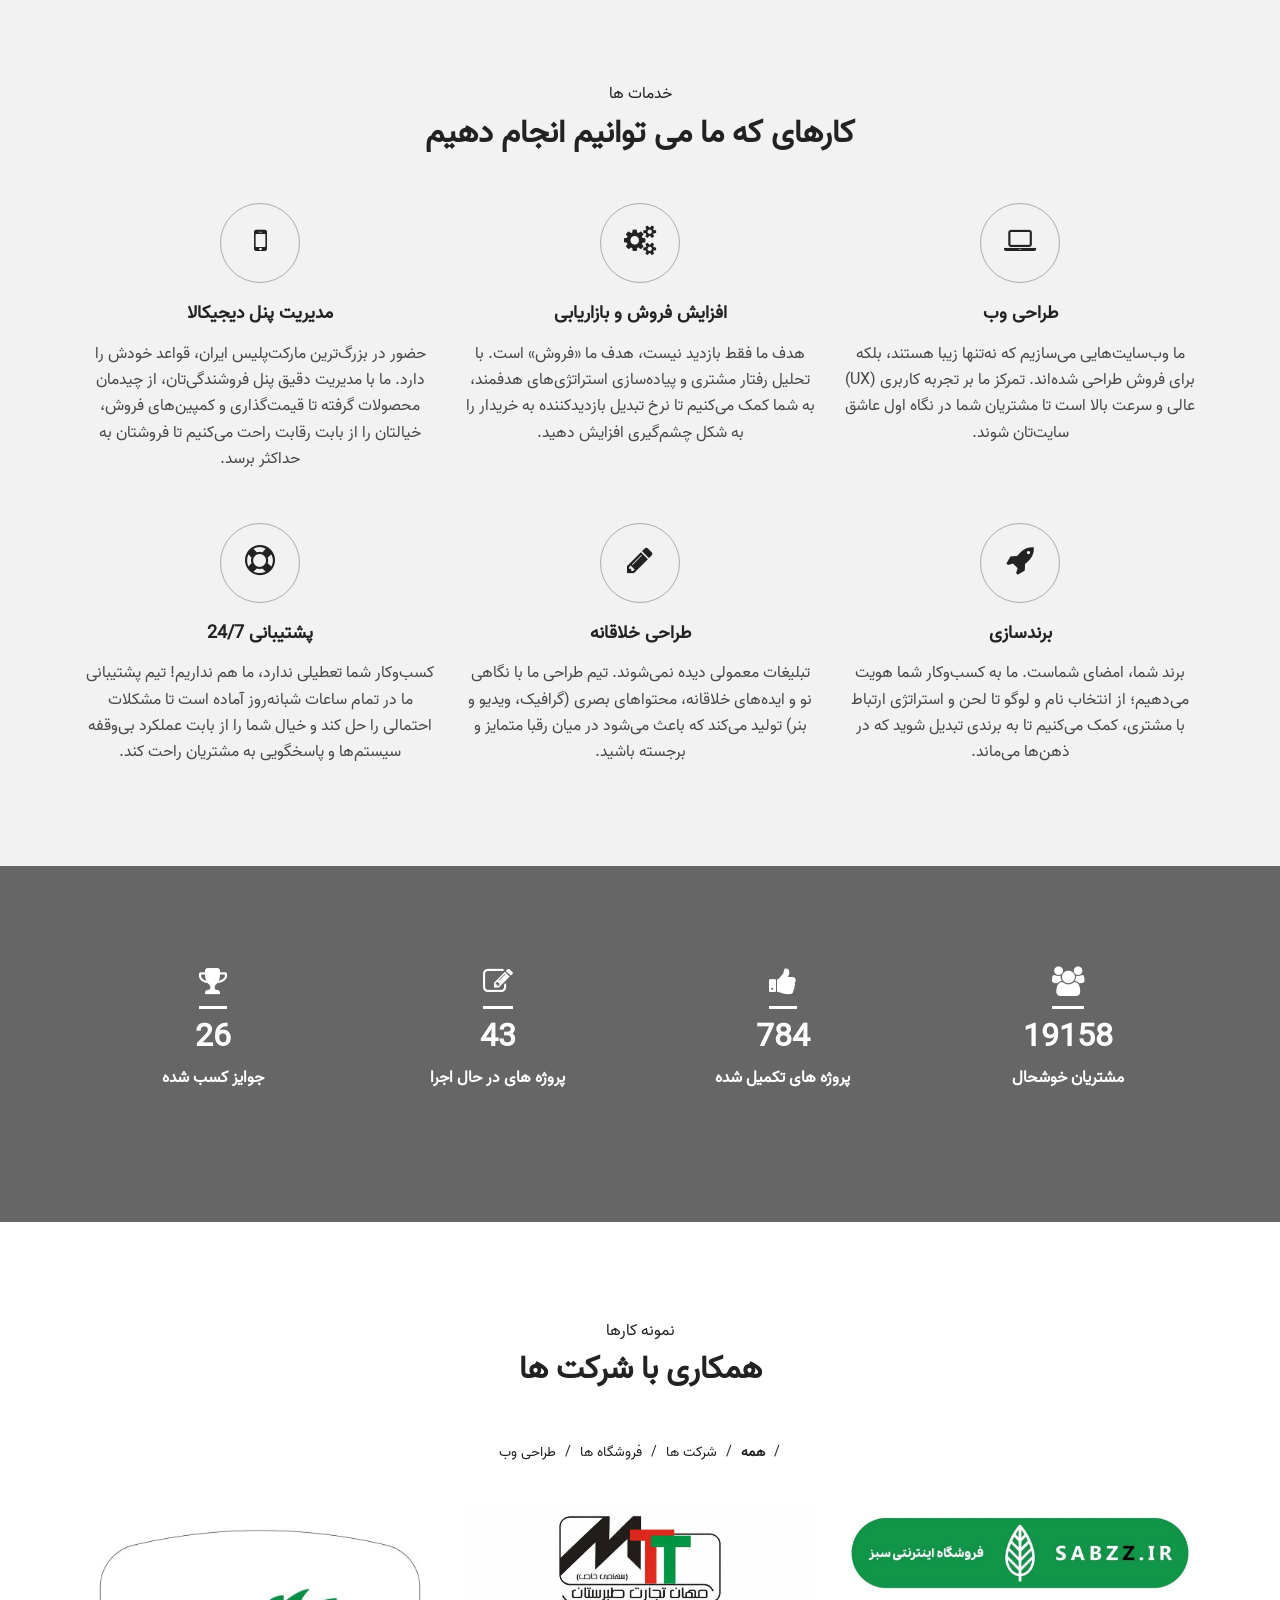
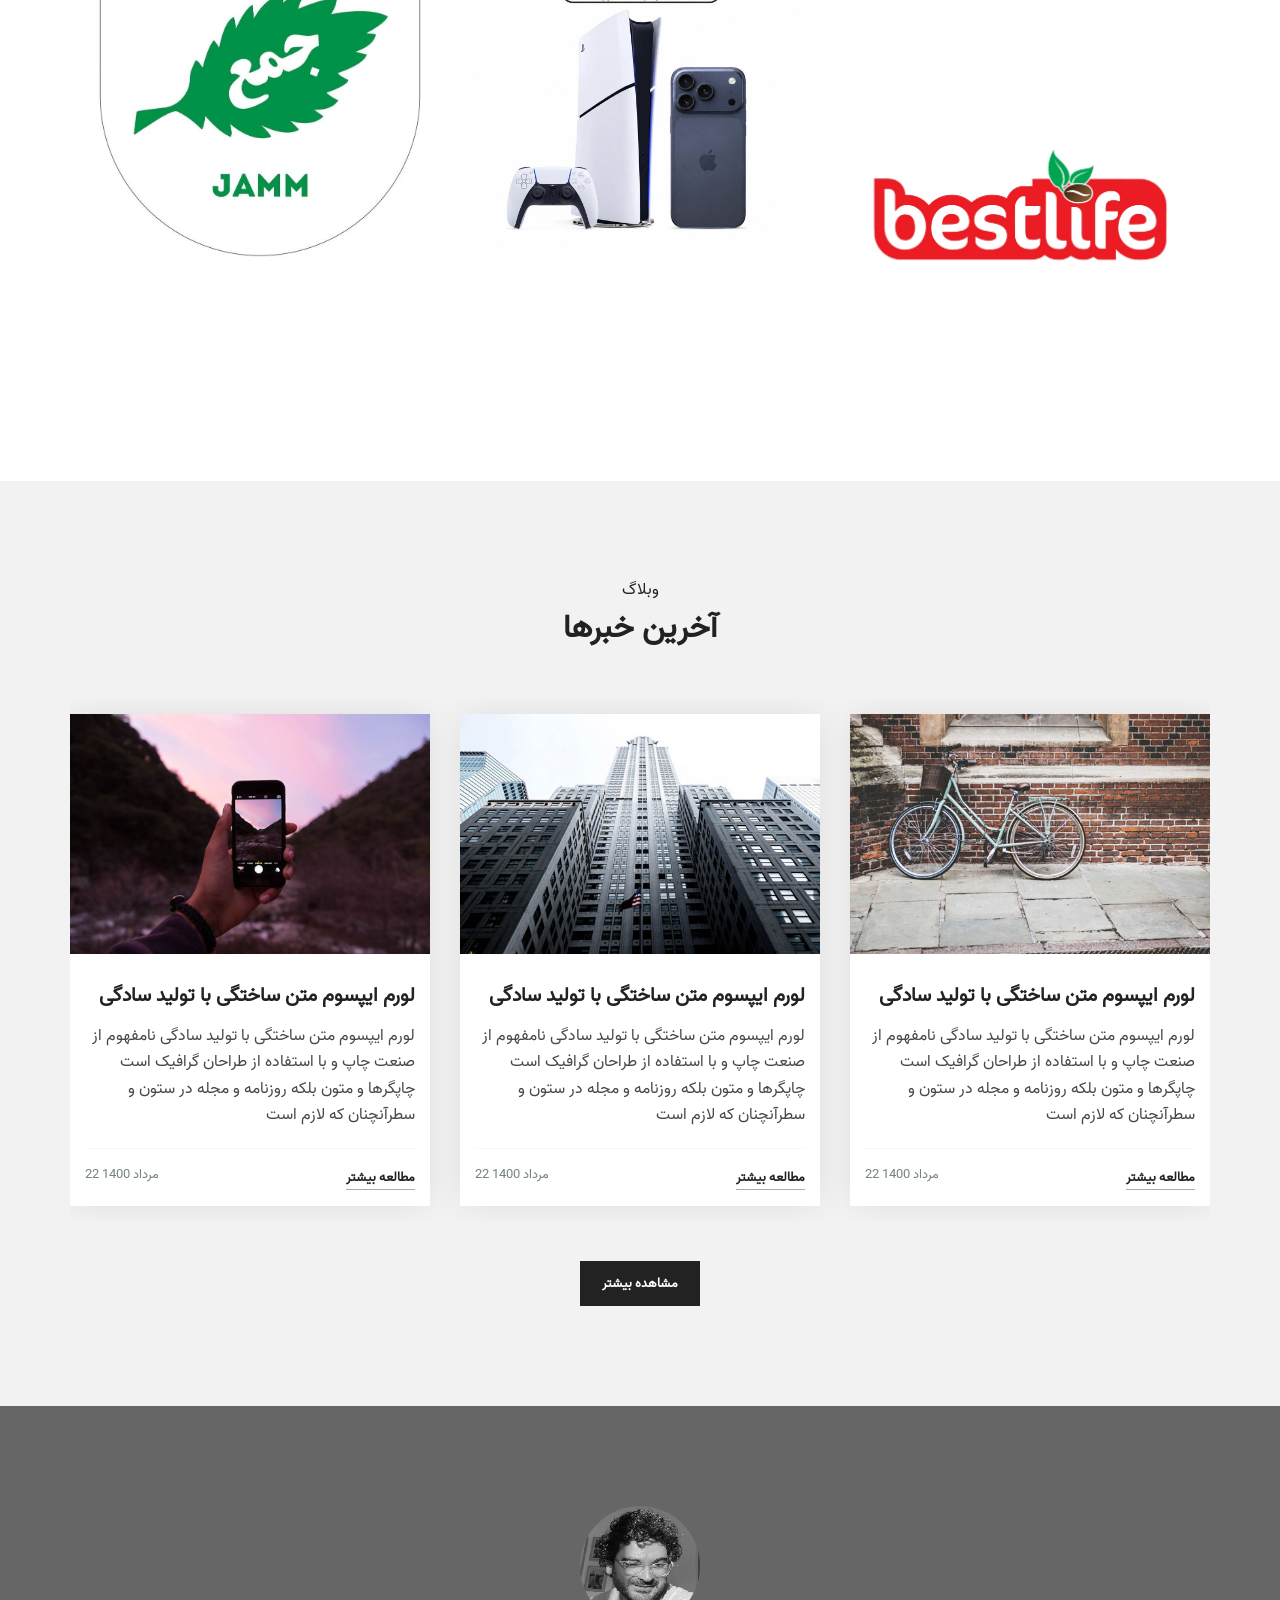
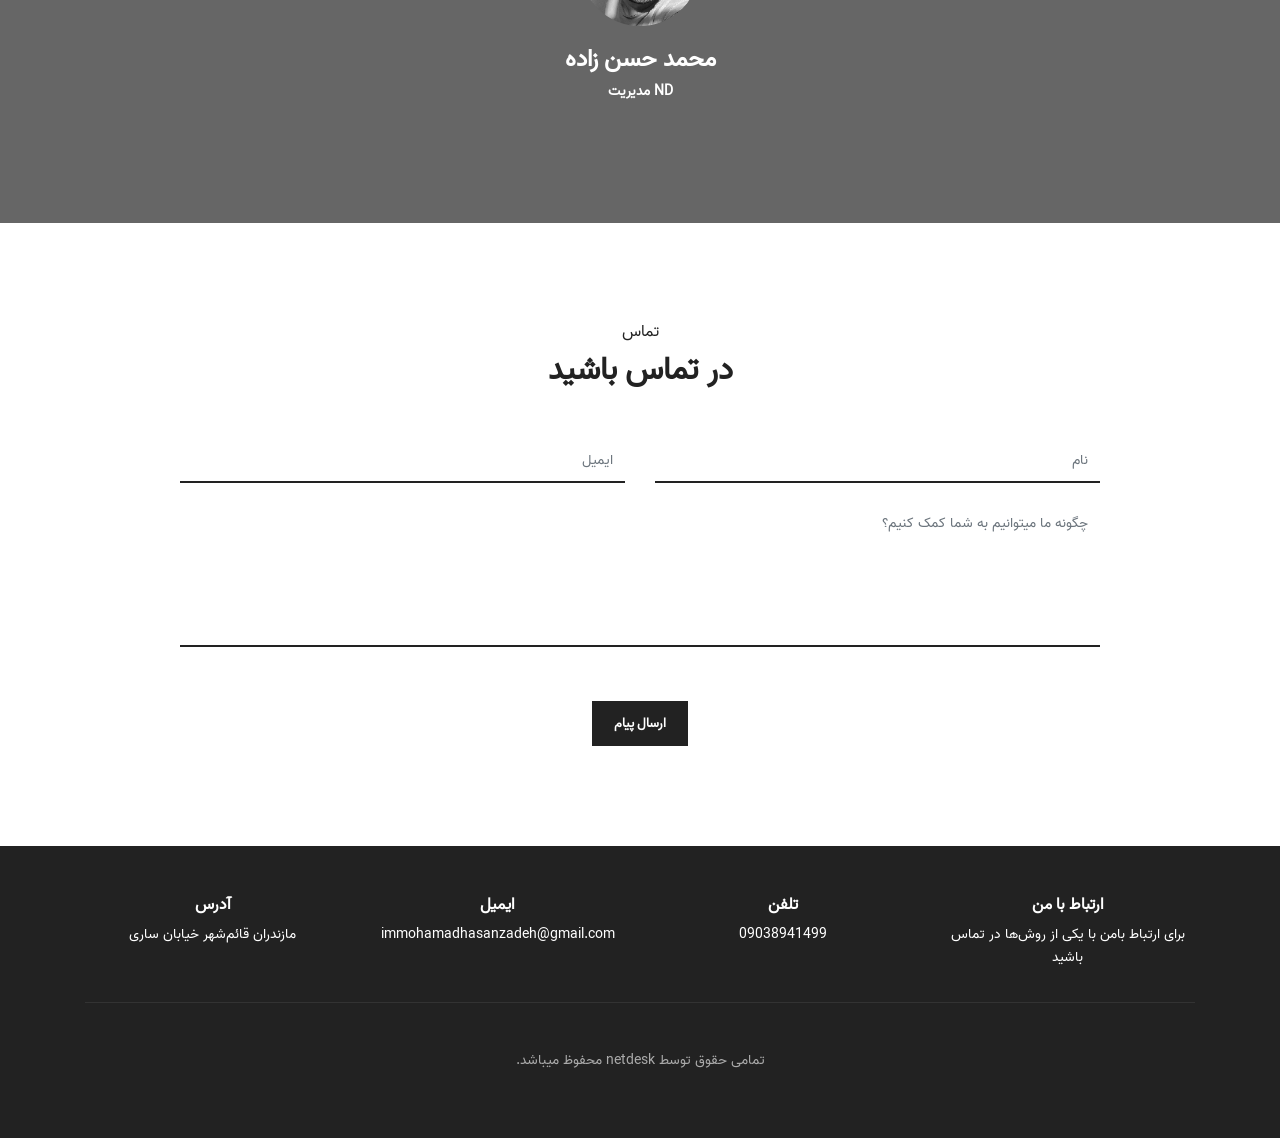
==== commit 12667d25: "Update index.html" ====
--- a/index.html
+++ b/index.html
@@ -564,8 +564,8 @@
                                 </div>
                                 <h5>آدام همتی</h5>
                                 <span>کارگردان خلاق</span>
-                                <p>لورم ایپسوم متن ساختگی با تولید سادگی نامفهوم از صنعت چاپ و با استفاده از طراحان گرافیک است چاپگرها و متون بلکه روزنامه و مجله در ستون و سطرآنچنان که لازم است و برای شرایط فعلی تکنولوژی مورد نیاز و کاربردهای متنوع با هدف بهبود ابزارهای کاربردی می باشد </p>
-                            </div>-->
+                                <p>لورم ایپسوم متن ساختگی با تولید سادگی نامفهوم از صنعت چاپ و با استفاده از طراحان گرافیک است چاپگرها و متون بلکه روزنامه و مجله در ستون و سطرآنچنان که لازم است و برای شرایط فعلی تکنولوژی مورد نیاز و کاربردهای متنوع با هدف بهبود ابزارهای کاربردی می باشد </p>-->
+                            </div>
                         </div>
                     </div>
                 </div>
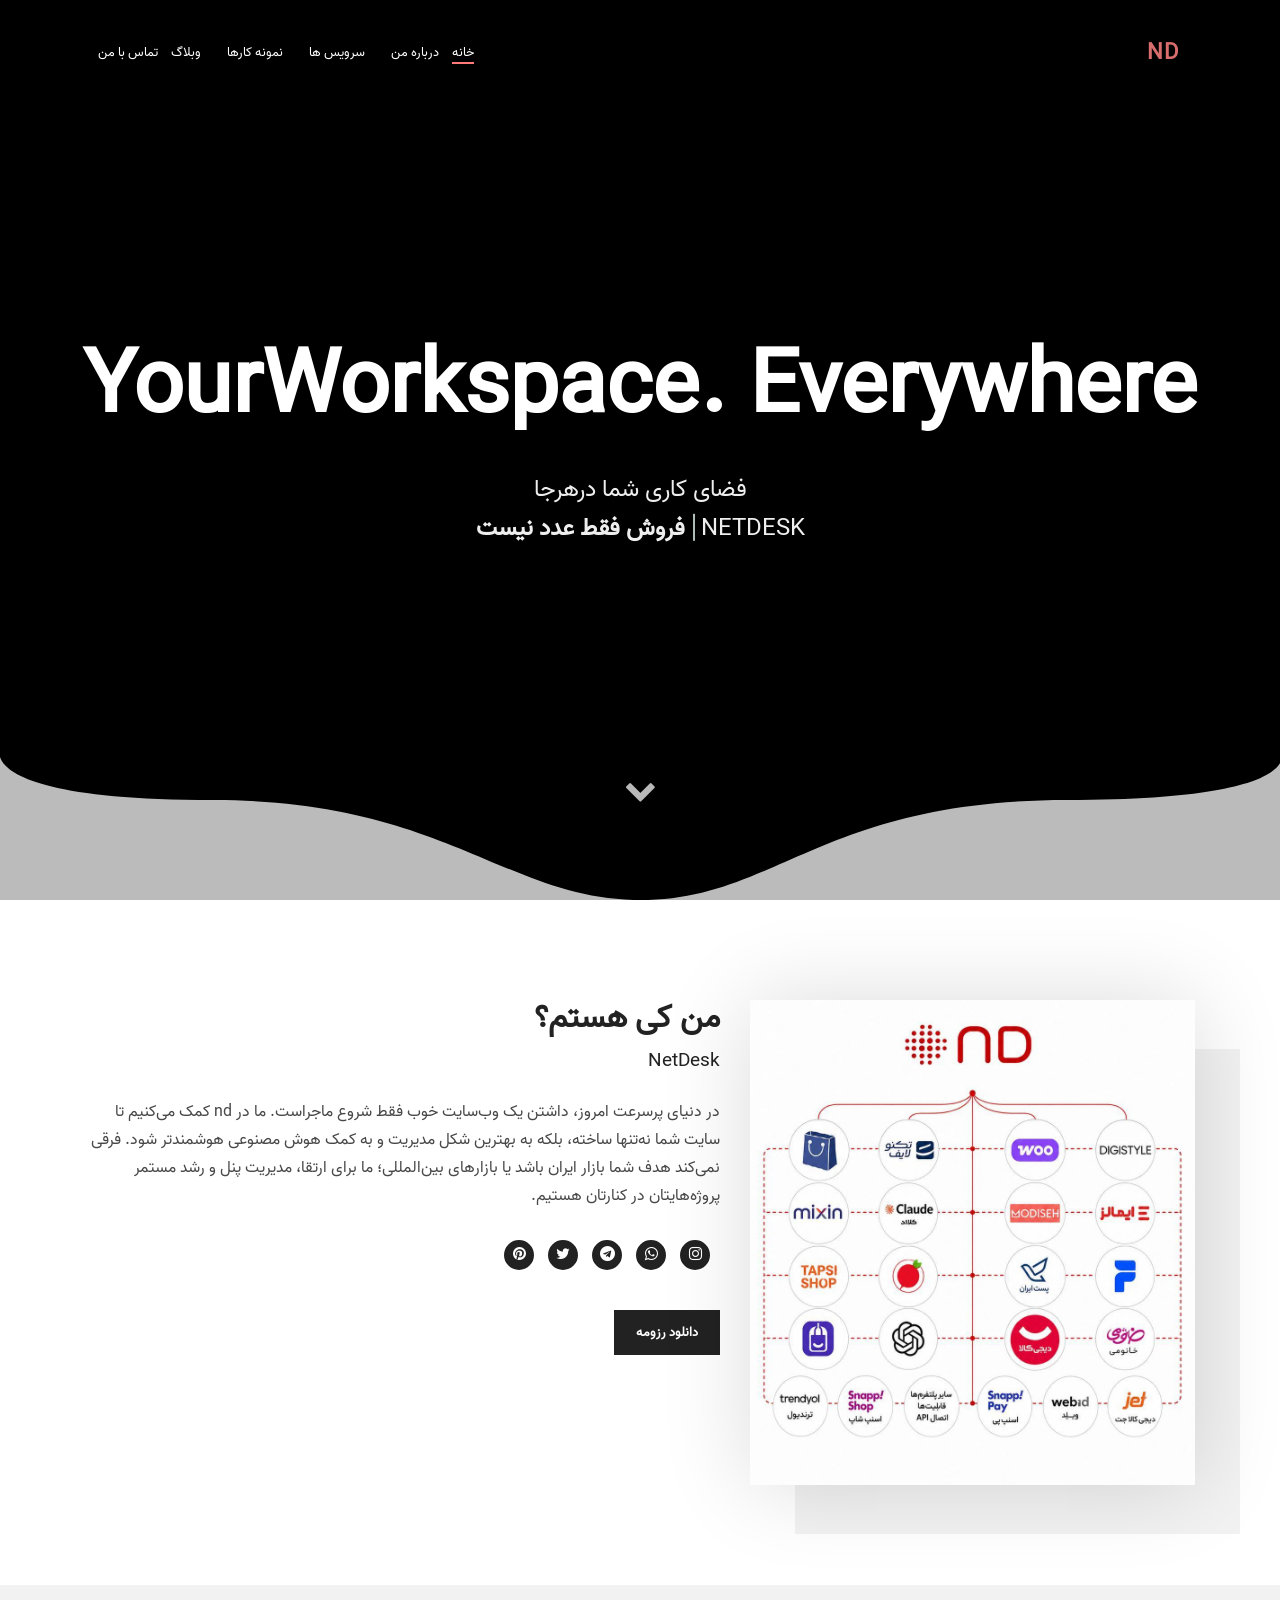
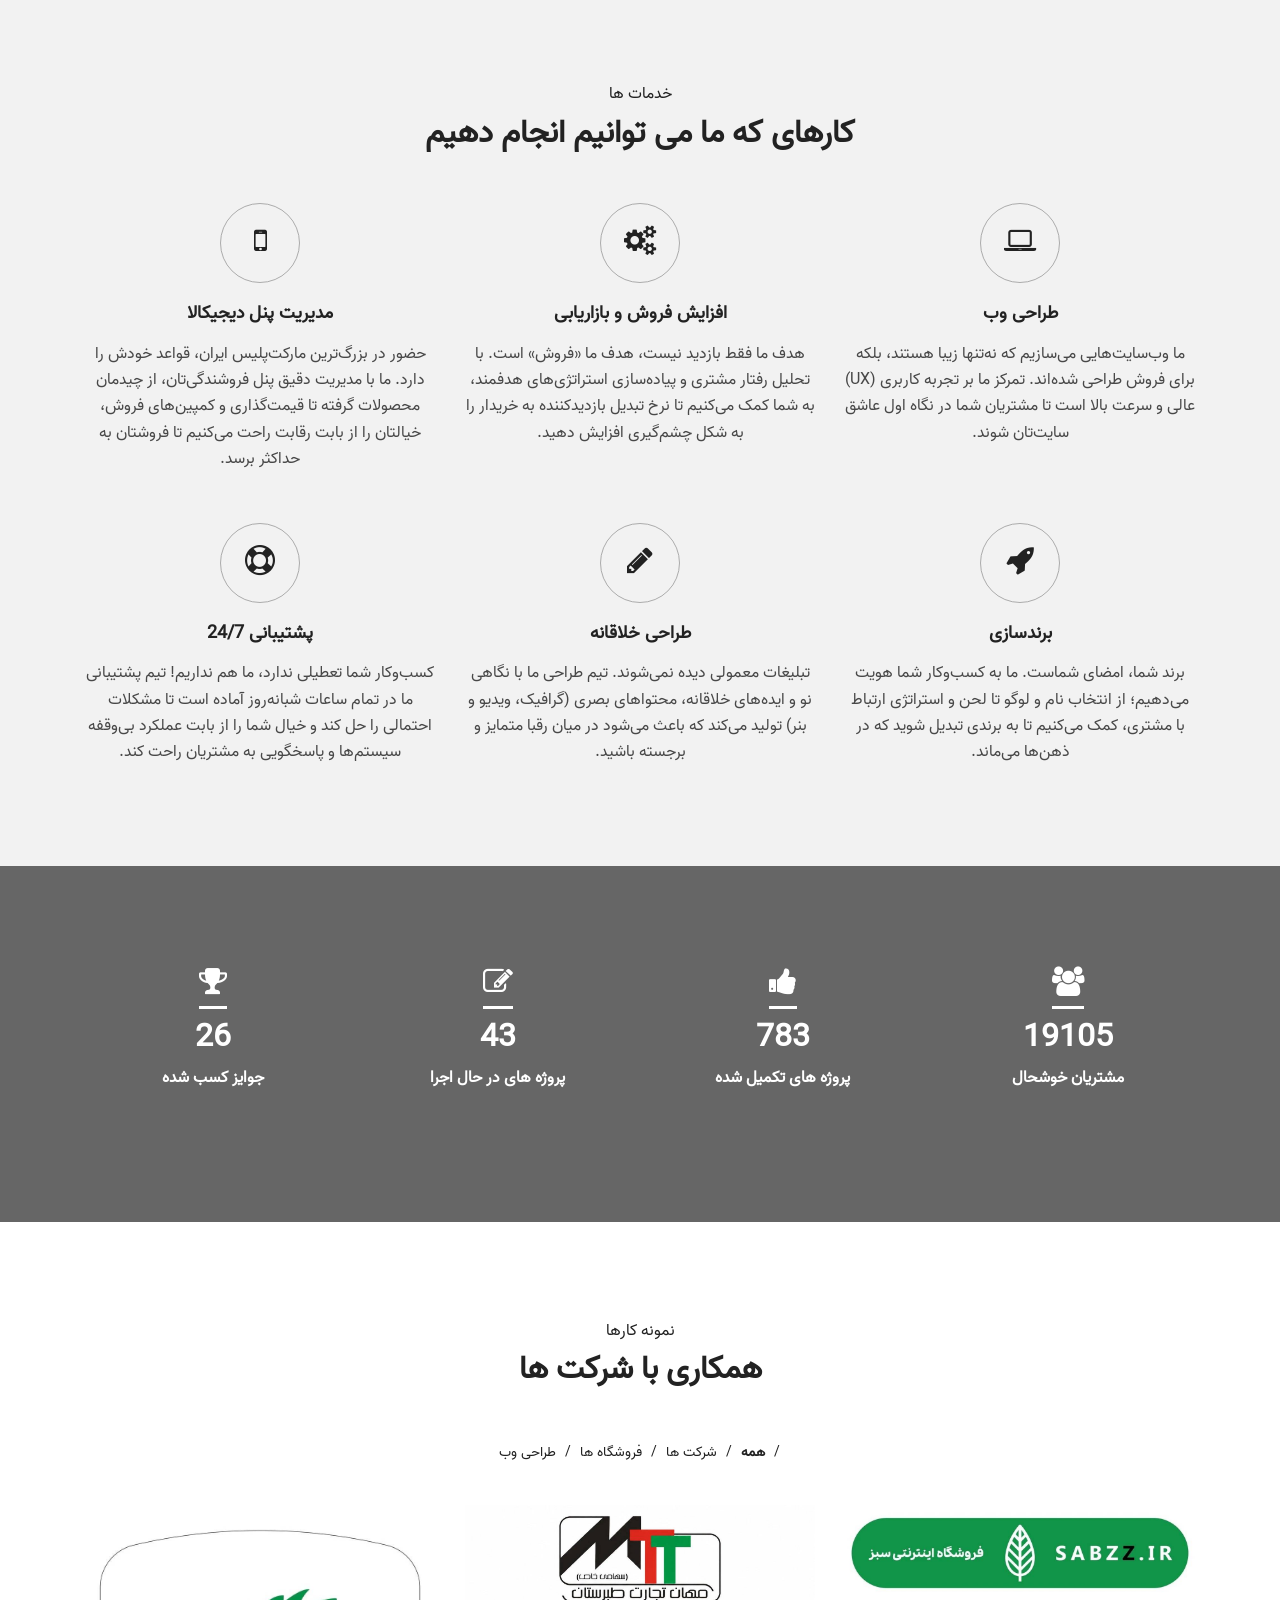
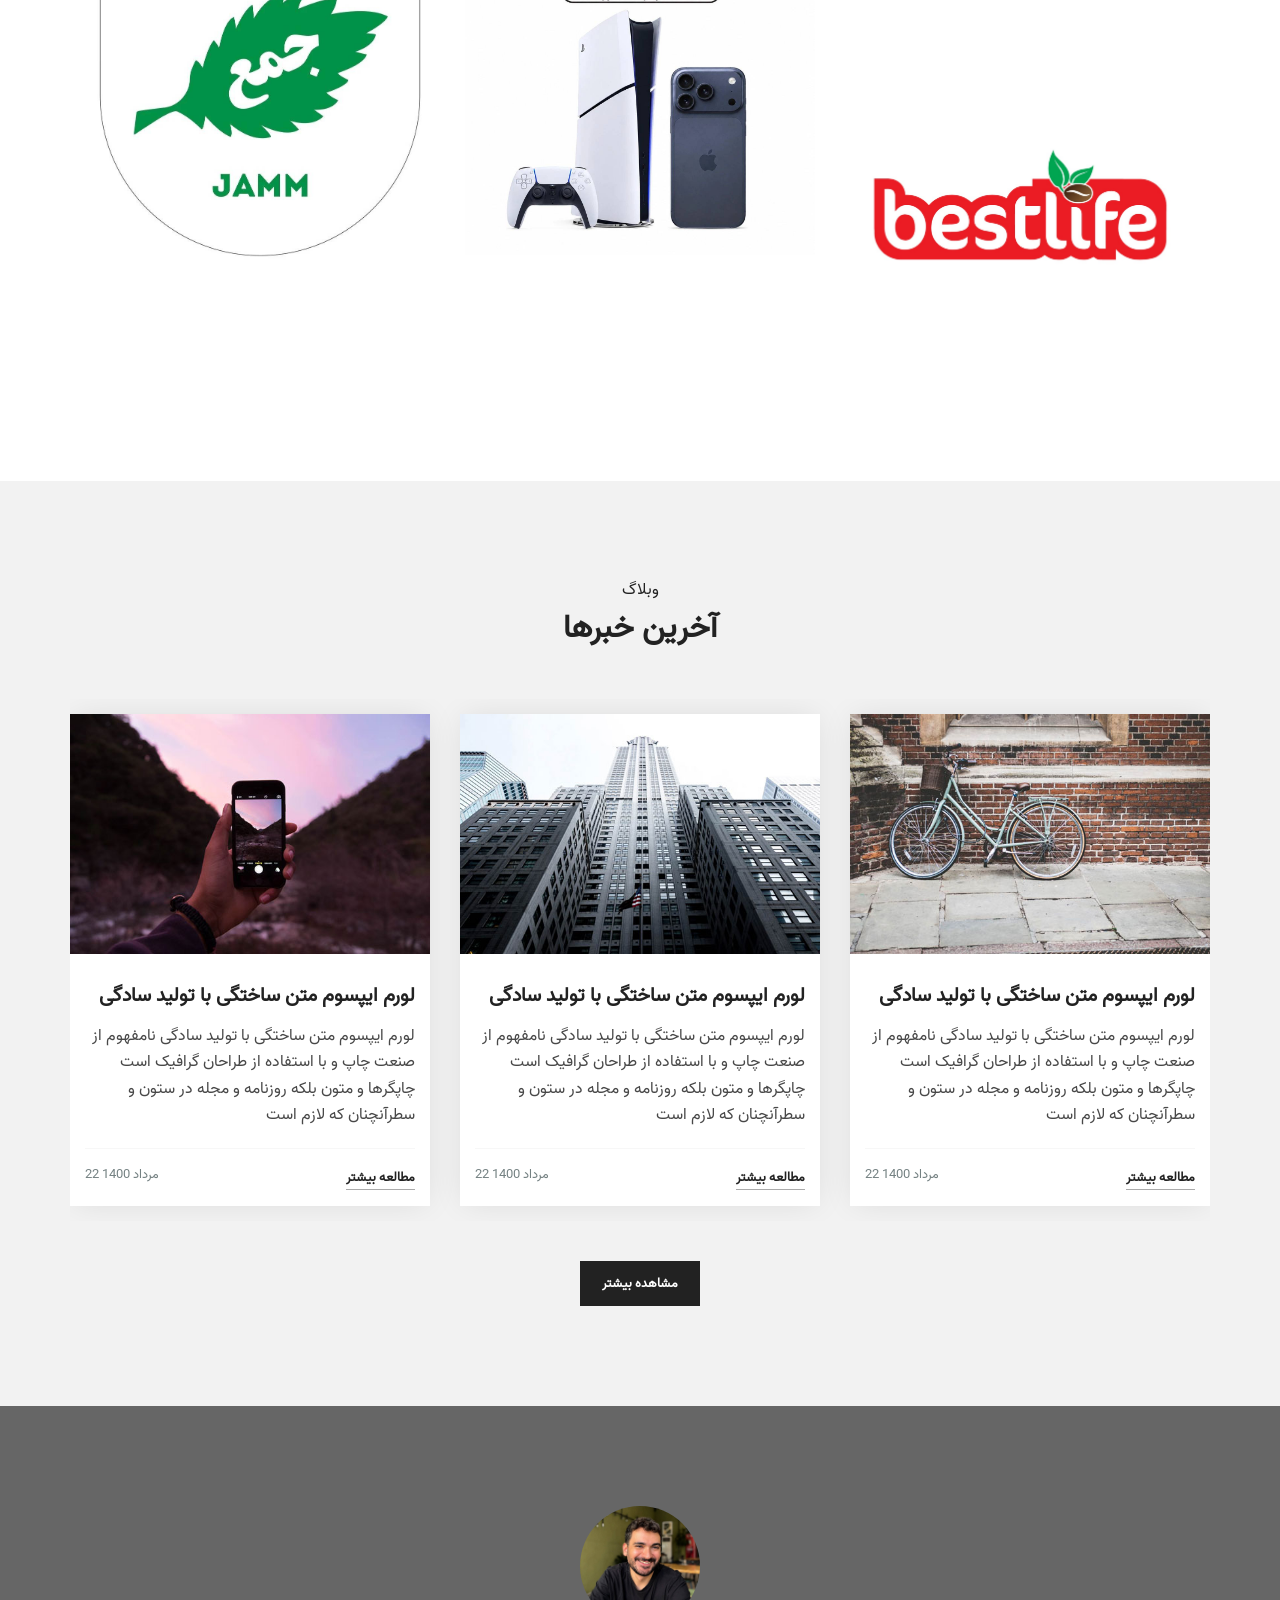
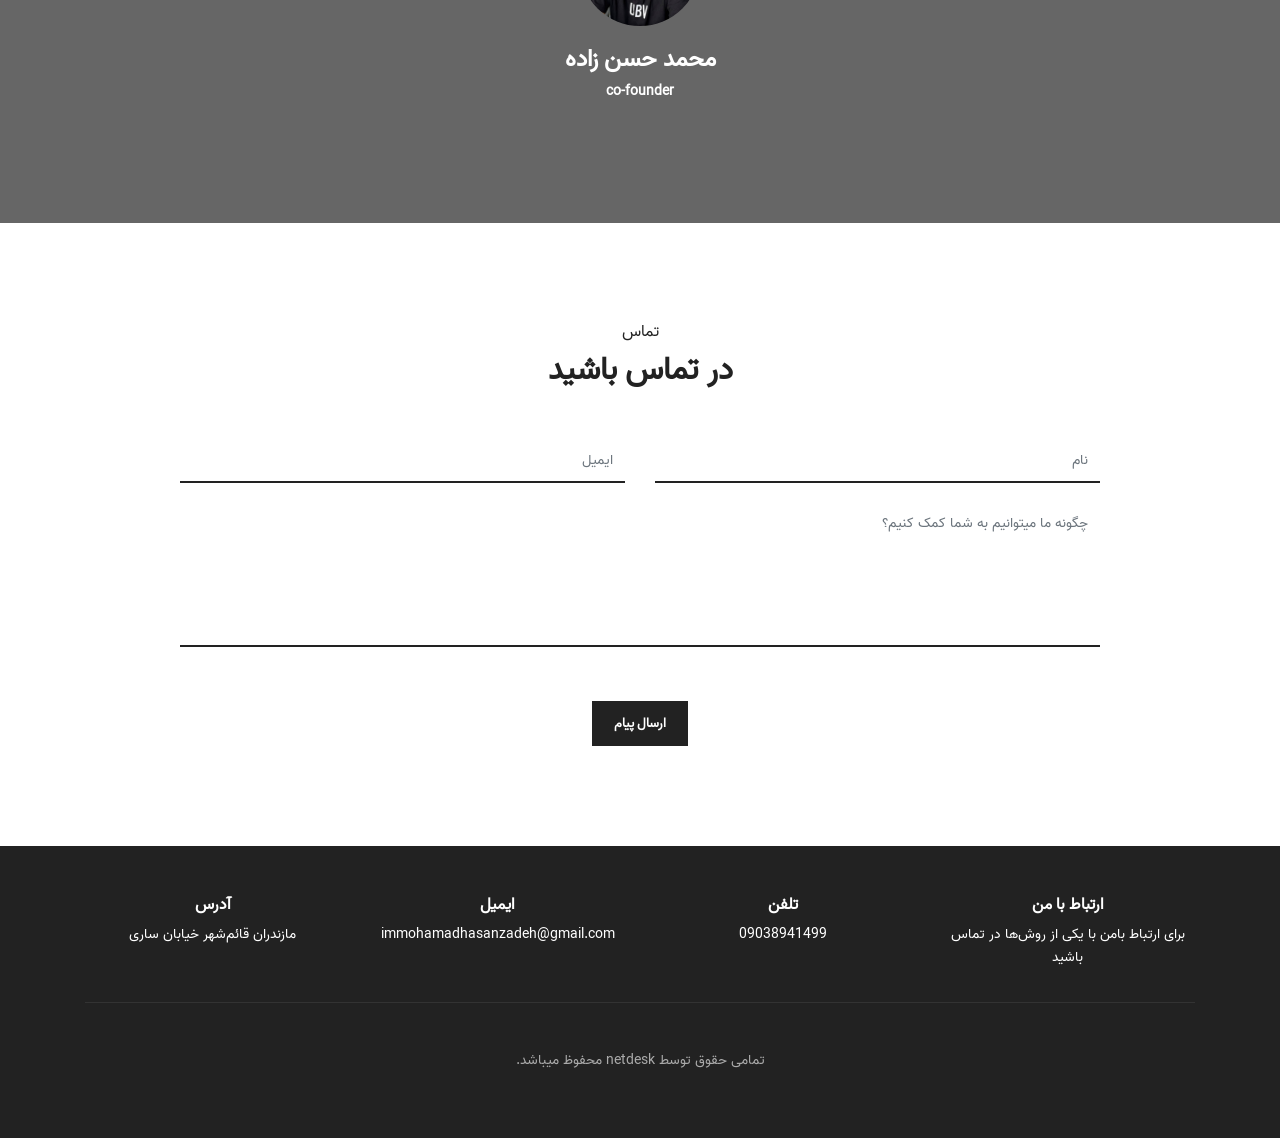
==== commit 5de0aeab: "Update index.html" ====
--- a/index.html
+++ b/index.html
@@ -543,7 +543,7 @@
                                     <img src="images/testimonial/img-1.jpg" alt="">
                                 </div>
                                 <h5>محمد حسن زاده</h5>
-                                <span>مدیریت ND</span>
+                                <span>co-founder</span>
                                 <p></p>
                             </div>
                             <!--Testimonials Item-->
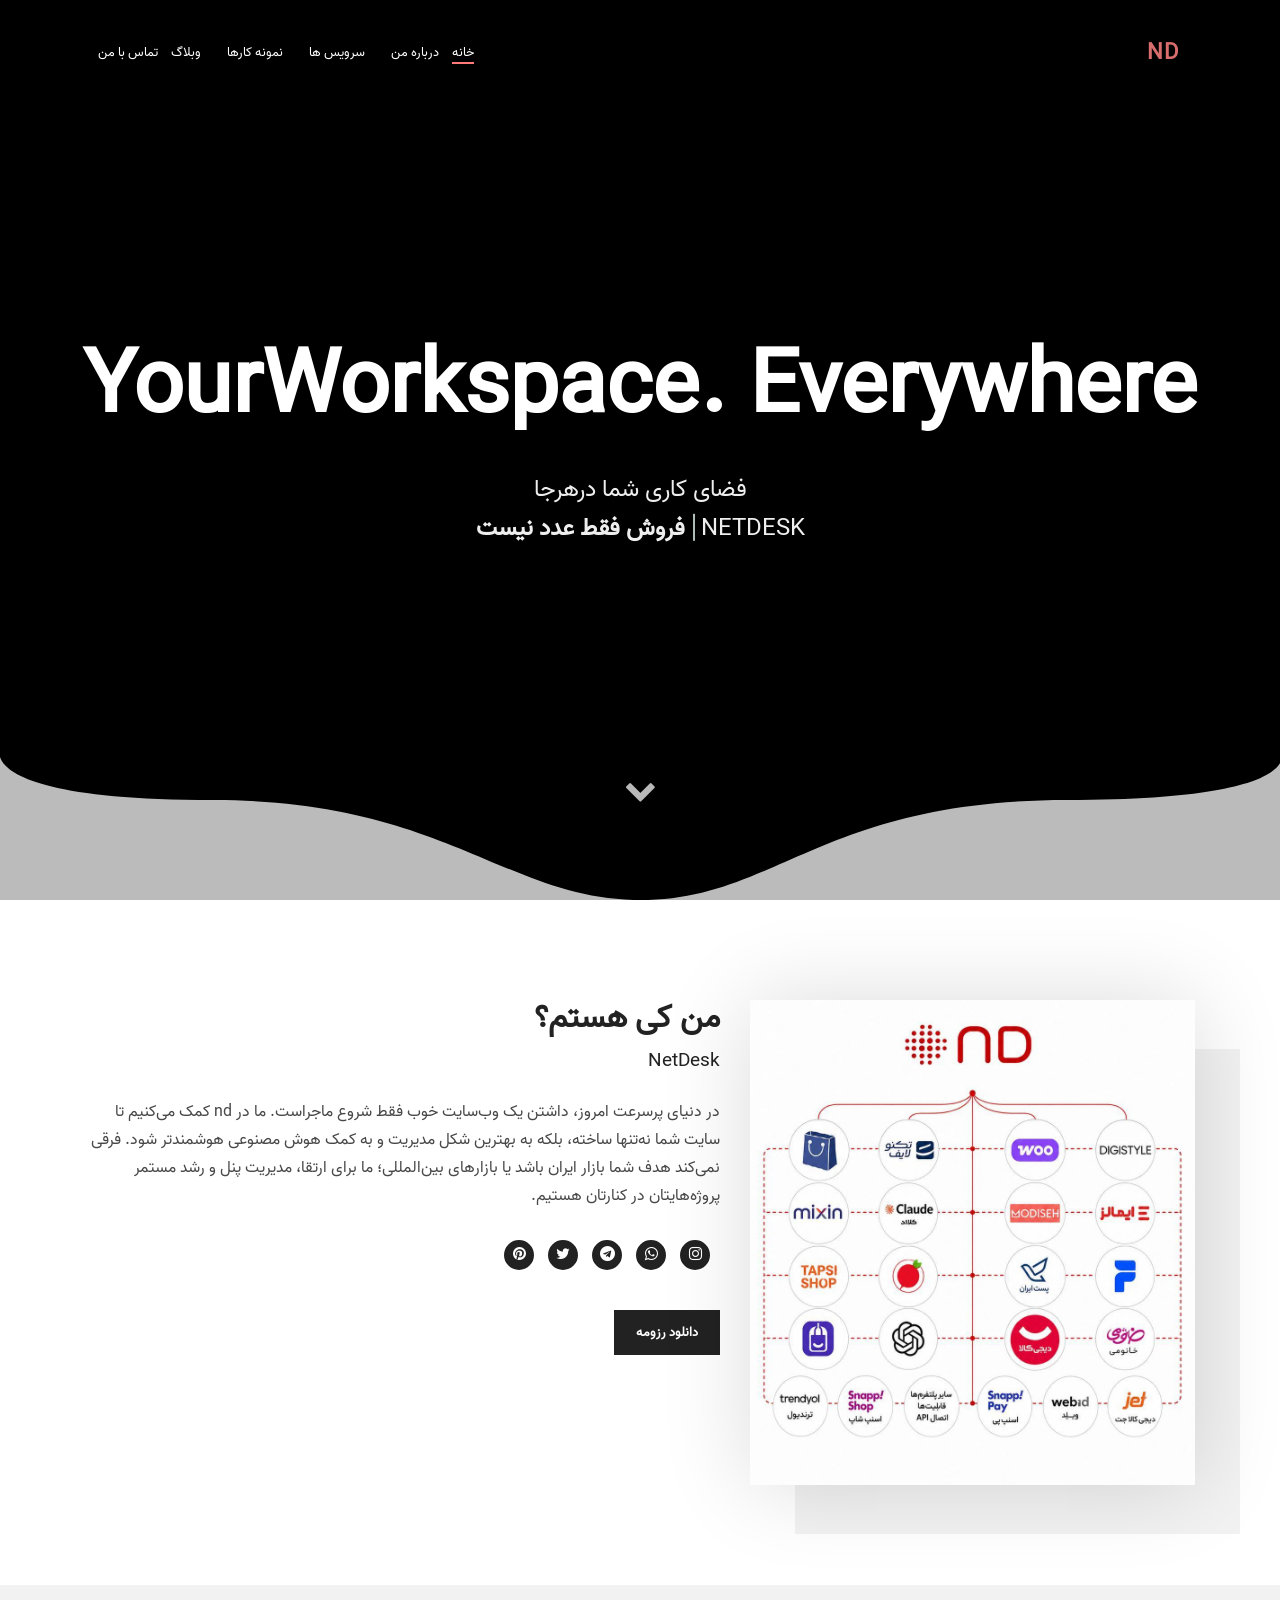
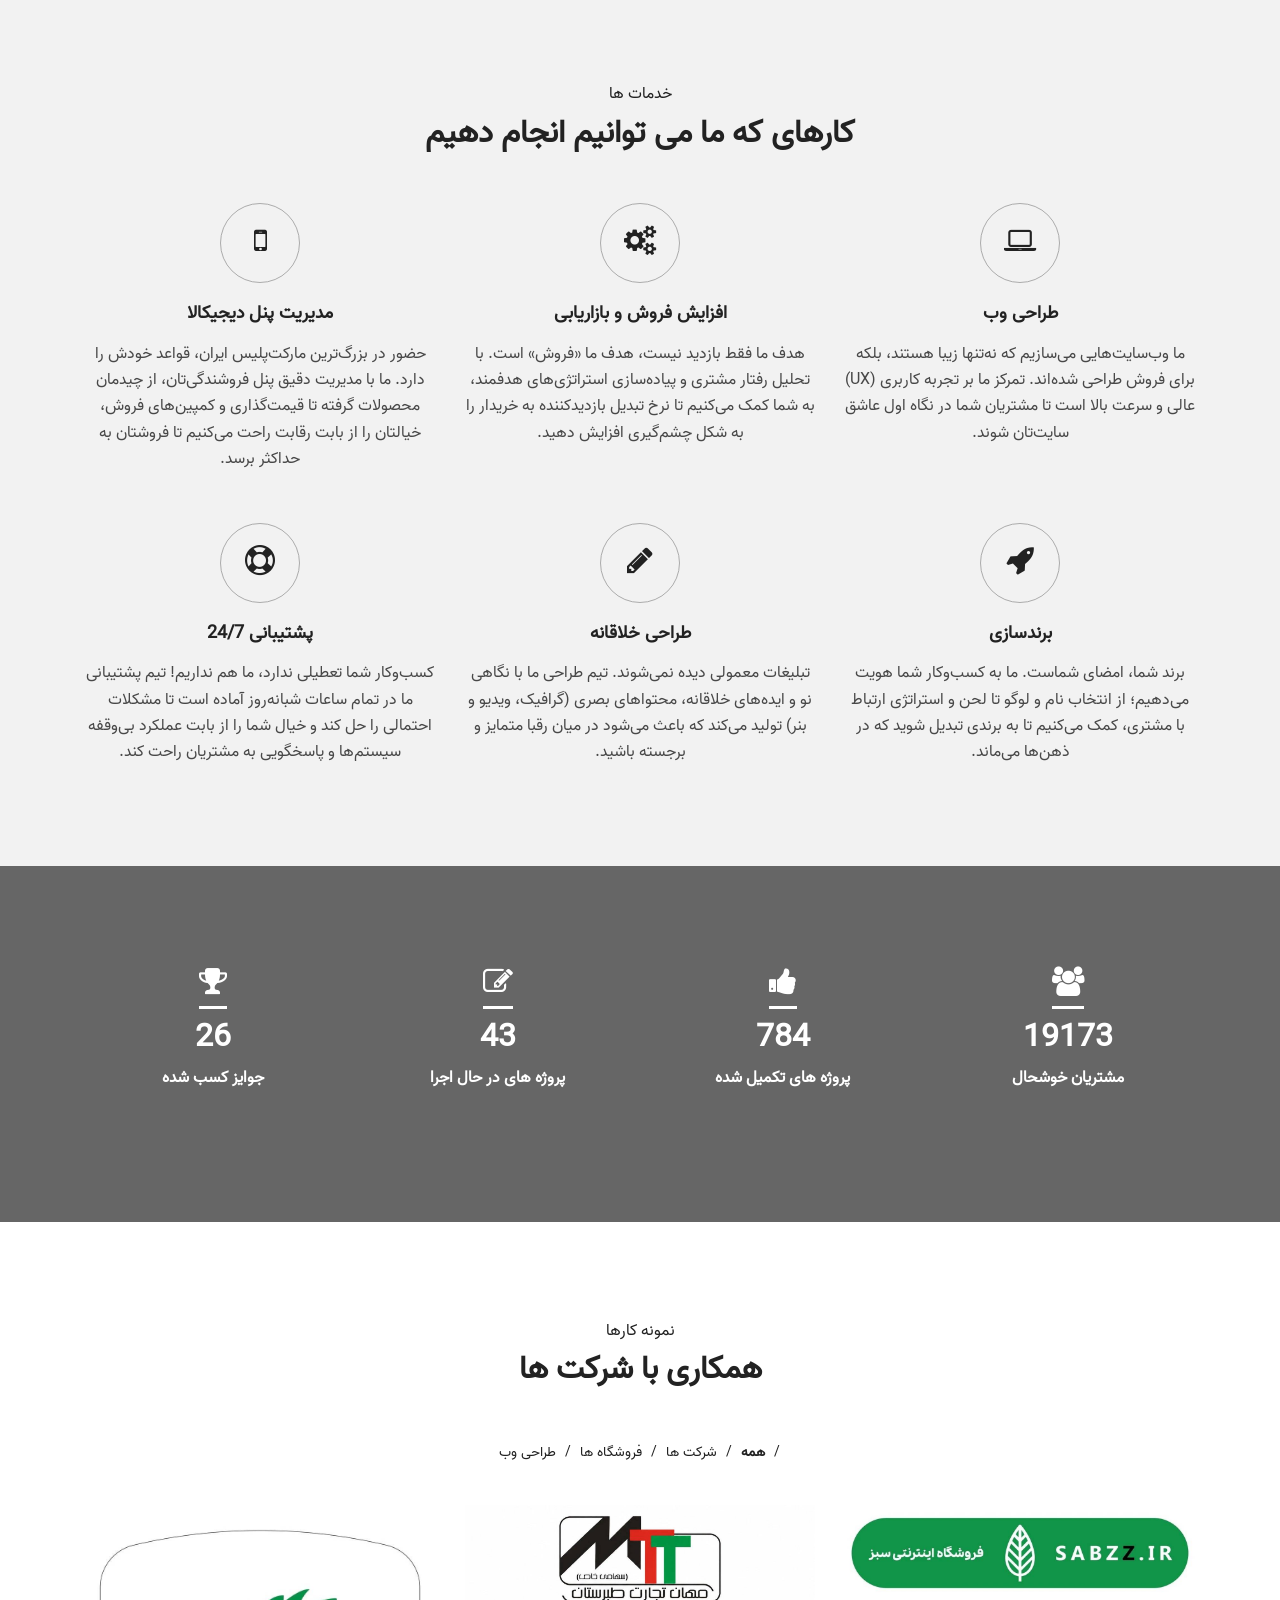
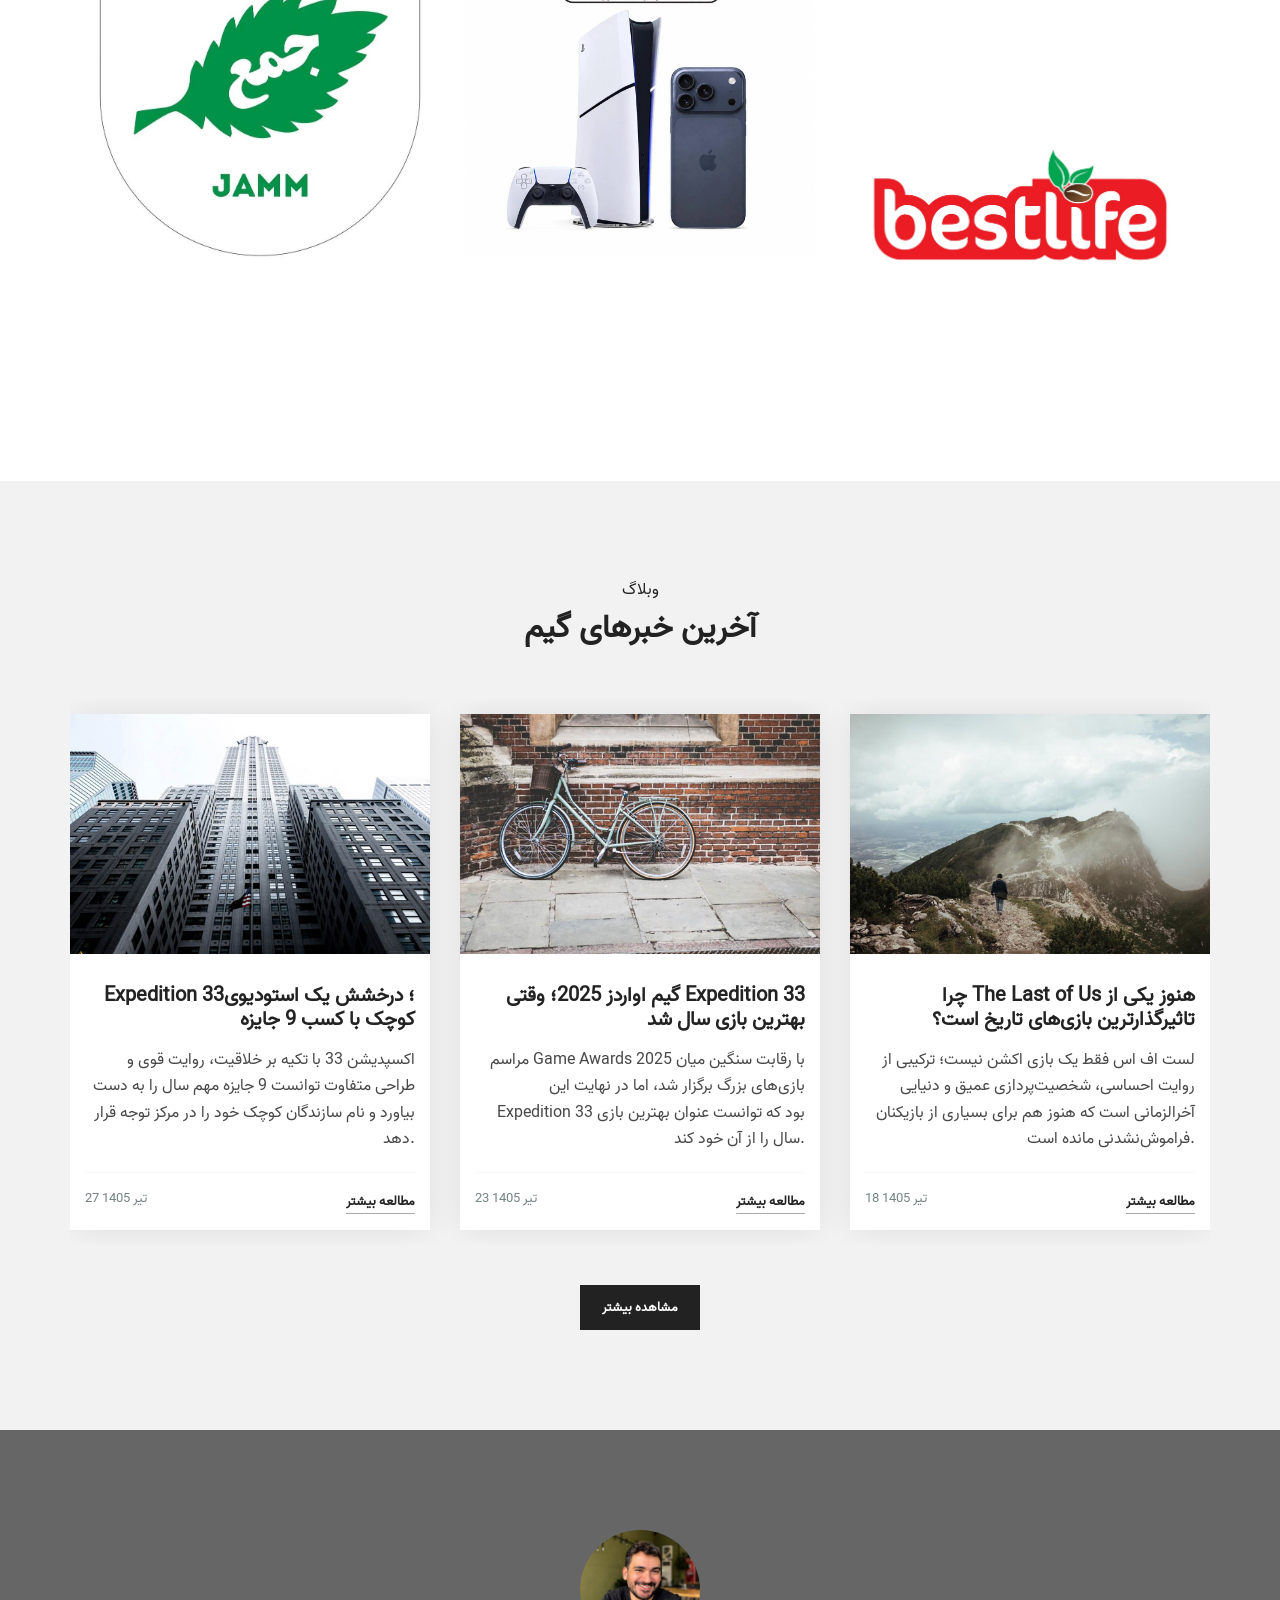
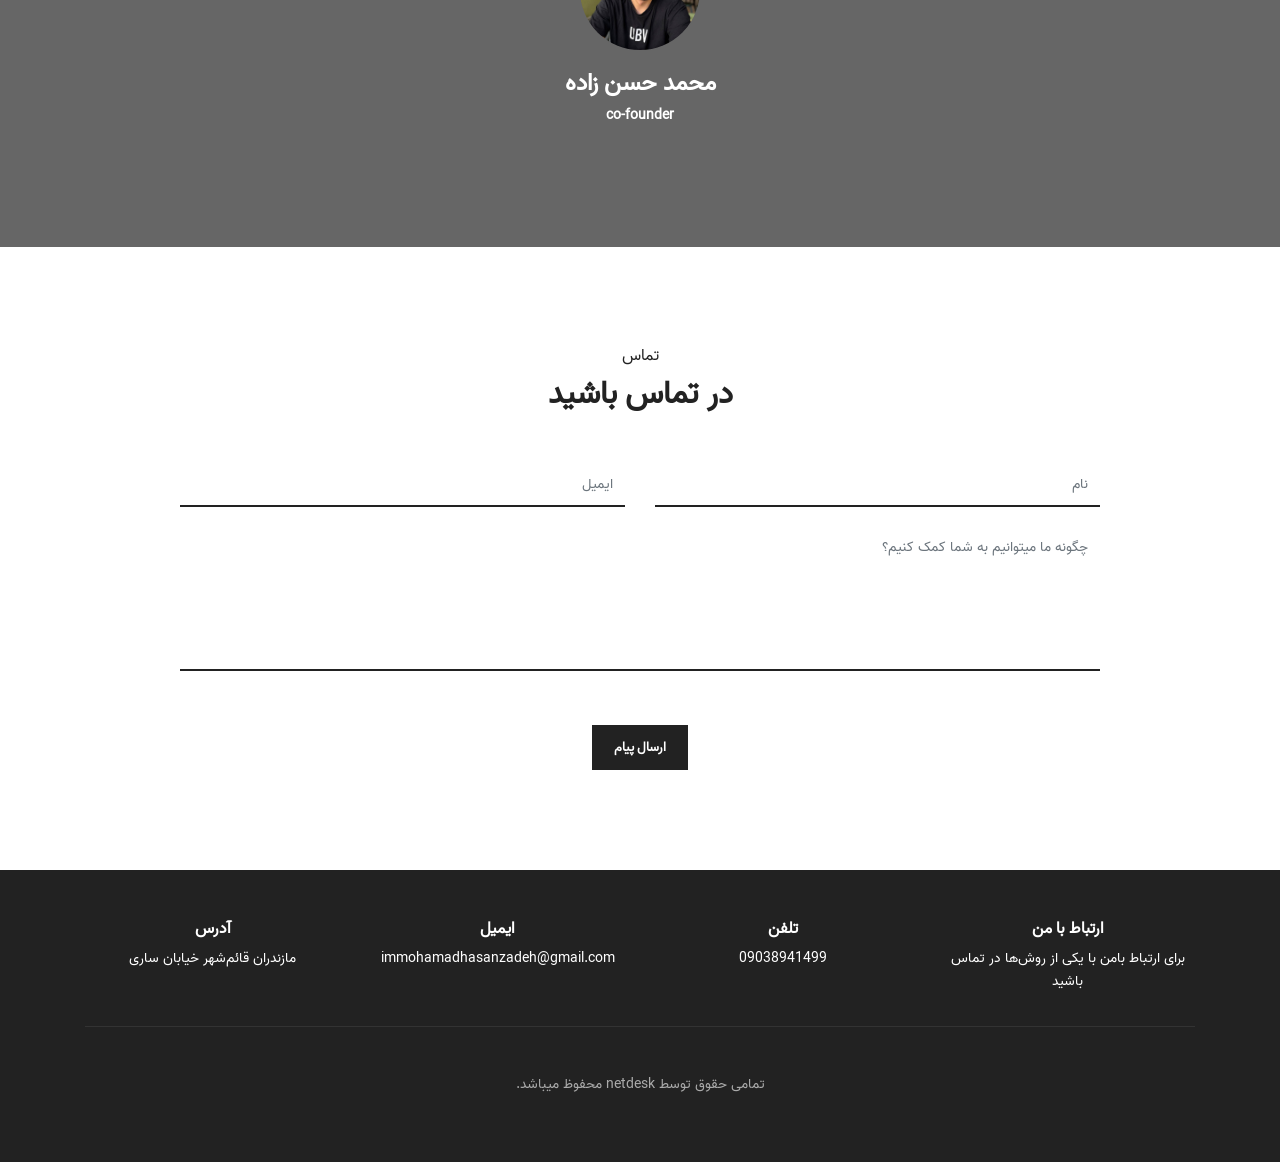
==== commit 4d90cd68: "Add files via upload" ====
--- a/index.html
+++ b/index.html
@@ -426,110 +426,101 @@
         <!--Portfolio Section End-->
 
         <!--Blog Section Start-->
-        <section class="blogs pt-100 pb-100 bg-gray" data-scroll-index="4">
-            <div class="container">
-                <div class="row">
-                    <div class="col text-center">
-                        <div class="heading text-center">
-                            <h6>وبلاگ</h6>
-                            <h2>آخرین خبرها</h2>
-                        </div>
-                    </div>
-                </div>
-                <div class="row">
-                    <div class="owl-carousel owl-theme">
-                        <!--Blogs Item-->
-                        <div class="blog-item">
-                            <div class="blog-img">
-                                <a href="single-blog.html">
-                                    <img src="images/blog/img-1.jpg" alt="">
-                                </a>
-                            </div>
-                            <div class="blog-content">
-                                <h3>لورم ایپسوم متن ساختگی با تولید سادگی </h3>
-                                <p>لورم ایپسوم متن ساختگی با تولید سادگی نامفهوم از صنعت چاپ و با استفاده از طراحان گرافیک است چاپگرها و متون بلکه روزنامه و مجله در ستون و سطرآنچنان که لازم است </p>
-                                <div class="blog-meta">
-                                    <span class="more">
-                                        <a href="single-blog.html">مطالعه بیشتر</a>
-                                    </span>
-                                    <span class="date">
-                                        22 مرداد 1400
-                                    </span>
-                                </div>
-                            </div>
-                        </div>
-                        <!--Blogs Item-->
-                        <div class="blog-item">
-                            <div class="blog-img">
-                                <a href="single-blog.html">
-                                    <img src="images/blog/img-2.jpg" alt="">
-                                </a>
-                            </div>
-                            <div class="blog-content">
-                                <h3>لورم ایپسوم متن ساختگی با تولید سادگی </h3>
-                                <p>لورم ایپسوم متن ساختگی با تولید سادگی نامفهوم از صنعت چاپ و با استفاده از طراحان گرافیک است چاپگرها و متون بلکه روزنامه و مجله در ستون و سطرآنچنان که لازم است </p>
-                                <div class="blog-meta">
-                                    <span class="more">
-                                        <a href="single-blog.html">مطالعه بیشتر</a>
-                                    </span>
-                                    <span class="date">
-                                        22 مرداد 1400
-                                    </span>
-                                </div>
-                            </div>
-                        </div>
-                        <!--Blogs Item-->
-                        <div class="blog-item">
-                            <div class="blog-img">
-                                <a href="single-blog.html">
-                                    <img src="images/blog/img-3.jpg" alt="">
-                                </a>
-                            </div>
-                            <div class="blog-content">
-                                <h3>لورم ایپسوم متن ساختگی با تولید سادگی </h3>
-                                <p>لورم ایپسوم متن ساختگی با تولید سادگی نامفهوم از صنعت چاپ و با استفاده از طراحان گرافیک است چاپگرها و متون بلکه روزنامه و مجله در ستون و سطرآنچنان که لازم است </p>
-                                <div class="blog-meta">
-                                    <span class="more">
-                                        <a href="single-blog.html">مطالعه بیشتر</a>
-                                    </span>
-                                    <span class="date">
-                                        22 مرداد 1400
-                                    </span>
-                                </div>
-                            </div>
-                        </div>
-                        <!--Blogs Item-->
-                        <div class="blog-item">
-                            <div class="blog-img">
-                                <a href="single-blog.html">
-                                    <img src="images/blog/img-4.jpg" alt="">
-                                </a>
-                            </div>
-                            <div class="blog-content">
-                                <h3>لورم ایپسوم متن ساختگی با تولید سادگی </h3>
-                                <p>لورم ایپسوم متن ساختگی با تولید سادگی نامفهوم از صنعت چاپ و با استفاده از طراحان گرافیک است چاپگرها و متون بلکه روزنامه و مجله در ستون و سطرآنچنان که لازم است </p>
-                                <div class="blog-meta">
-                                    <span class="more">
-                                        <a href="single-blog.html">مطالعه بیشتر</a>
-                                    </span>
-                                    <span class="date">
-                                        22 مرداد 1400
-                                    </span>
-                                </div>
-                            </div>
-                        </div>
-                    </div>
-                </div>
-                <div class="row">
-                    <div class="col text-center">
-                        <div class="blog-button pt-40">
-                            <a class="main-btn" href="blogs-page.html">مشاهده بیشتر</a>
-                        </div>
-                    </div>
-                </div>
-            </div>
-        </section>
-        <!--Blog Section End-->
+<section class="blogs pt-100 pb-100 bg-gray" data-scroll-index="4">
+    <div class="container">
+        <div class="row">
+            <div class="col text-center">
+                <div class="heading text-center">
+                    <h6>وبلاگ</h6>
+                    <h2>آخرین خبرهای گیم</h2>
+                </div>
+            </div>
+        </div>
+        <div class="row">
+            <div class="owl-carousel owl-theme">
+                <!--Blogs Item-->
+                <div class="blog-item">
+                    <div class="blog-img">
+                        <a href="single-blog-the-last-of-us.html">
+                            <img src="images/blog/img-1.jpg" alt="The Last of Us">
+                        </a>
+                    </div>
+                    <div class="blog-content">
+                        <h3>چرا The Last of Us هنوز یکی از تاثیرگذارترین بازی‌های تاریخ است؟</h3>
+                        <p>
+                            لست اف اس فقط یک بازی اکشن نیست؛ ترکیبی از روایت احساسی، شخصیت‌پردازی عمیق
+                            و دنیایی آخرالزمانی است که هنوز هم برای بسیاری از بازیکنان فراموش‌نشدنی مانده است.
+                        </p>
+                        <div class="blog-meta">
+                            <span class="more">
+                                <a href="single-blog-the-last-of-us.html">مطالعه بیشتر</a>
+                            </span>
+                            <span class="date">
+                                18 تیر 1405
+                            </span>
+                        </div>
+                    </div>
+                </div>
+
+                <!--Blogs Item-->
+                <div class="blog-item">
+                    <div class="blog-img">
+                        <a href="single-blog-game-awards-2025.html">
+                            <img src="images/blog/img-2.jpg" alt="Game Awards 2025">
+                        </a>
+                    </div>
+                    <div class="blog-content">
+                        <h3>گیم اواردز 2025؛ وقتی Expedition 33 بهترین بازی سال شد</h3>
+                        <p>
+                            مراسم Game Awards 2025 با رقابت سنگین میان بازی‌های بزرگ برگزار شد، اما در
+                            نهایت این Expedition 33 بود که توانست عنوان بهترین بازی سال را از آن خود کند.
+                        </p>
+                        <div class="blog-meta">
+                            <span class="more">
+                                <a href="single-blog-game-awards-2025.html">مطالعه بیشتر</a>
+                            </span>
+                            <span class="date">
+                                23 تیر 1405
+                            </span>
+                        </div>
+                    </div>
+                </div>
+
+                <!--Blogs Item-->
+                <div class="blog-item">
+                    <div class="blog-img">
+                        <a href="single-blog-expedition-33.html">
+                            <img src="images/blog/img-3.jpg" alt="Expedition 33">
+                        </a>
+                    </div>
+                    <div class="blog-content">
+                        <h3>Expedition 33؛ درخشش یک استودیوی کوچک با کسب 9 جایزه</h3>
+                        <p>
+                            اکسپدیشن 33 با تکیه بر خلاقیت، روایت قوی و طراحی متفاوت توانست 9 جایزه مهم
+                            سال را به دست بیاورد و نام سازندگان کوچک خود را در مرکز توجه قرار دهد.
+                        </p>
+                        <div class="blog-meta">
+                            <span class="more">
+                                <a href="single-blog-expedition-33.html">مطالعه بیشتر</a>
+                            </span>
+                            <span class="date">
+                                27 تیر 1405
+                            </span>
+                        </div>
+                    </div>
+                </div>
+            </div>
+        </div>
+        <div class="row">
+            <div class="col text-center">
+                <div class="blog-button pt-40">
+                    <a class="main-btn" href="blogs-page.html">مشاهده بیشتر</a>
+                </div>
+            </div>
+        </div>
+    </div>
+</section>
+
 
         <!--Testimonials Section Start-->
         <section class="testimonials pt-100 pb-100" style="background-image: url('images/background/testimonials-bg.jpg')">
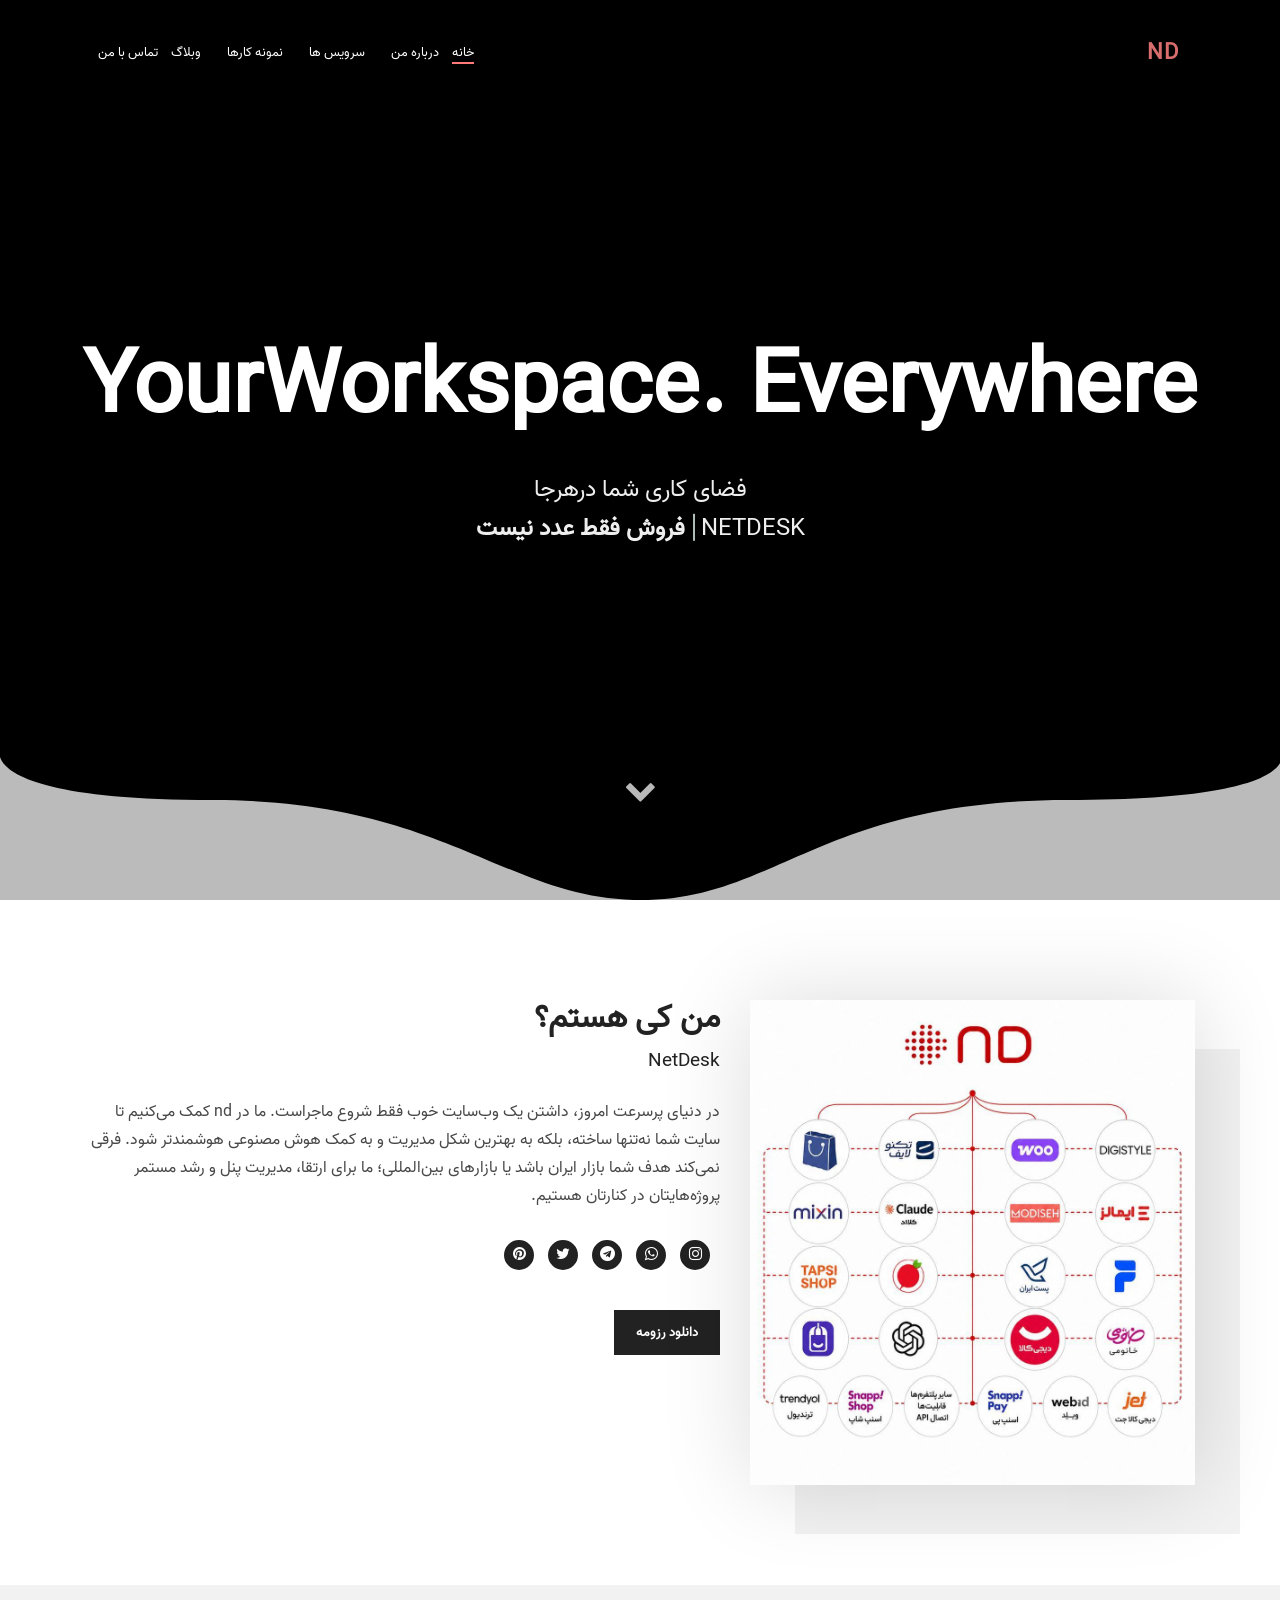
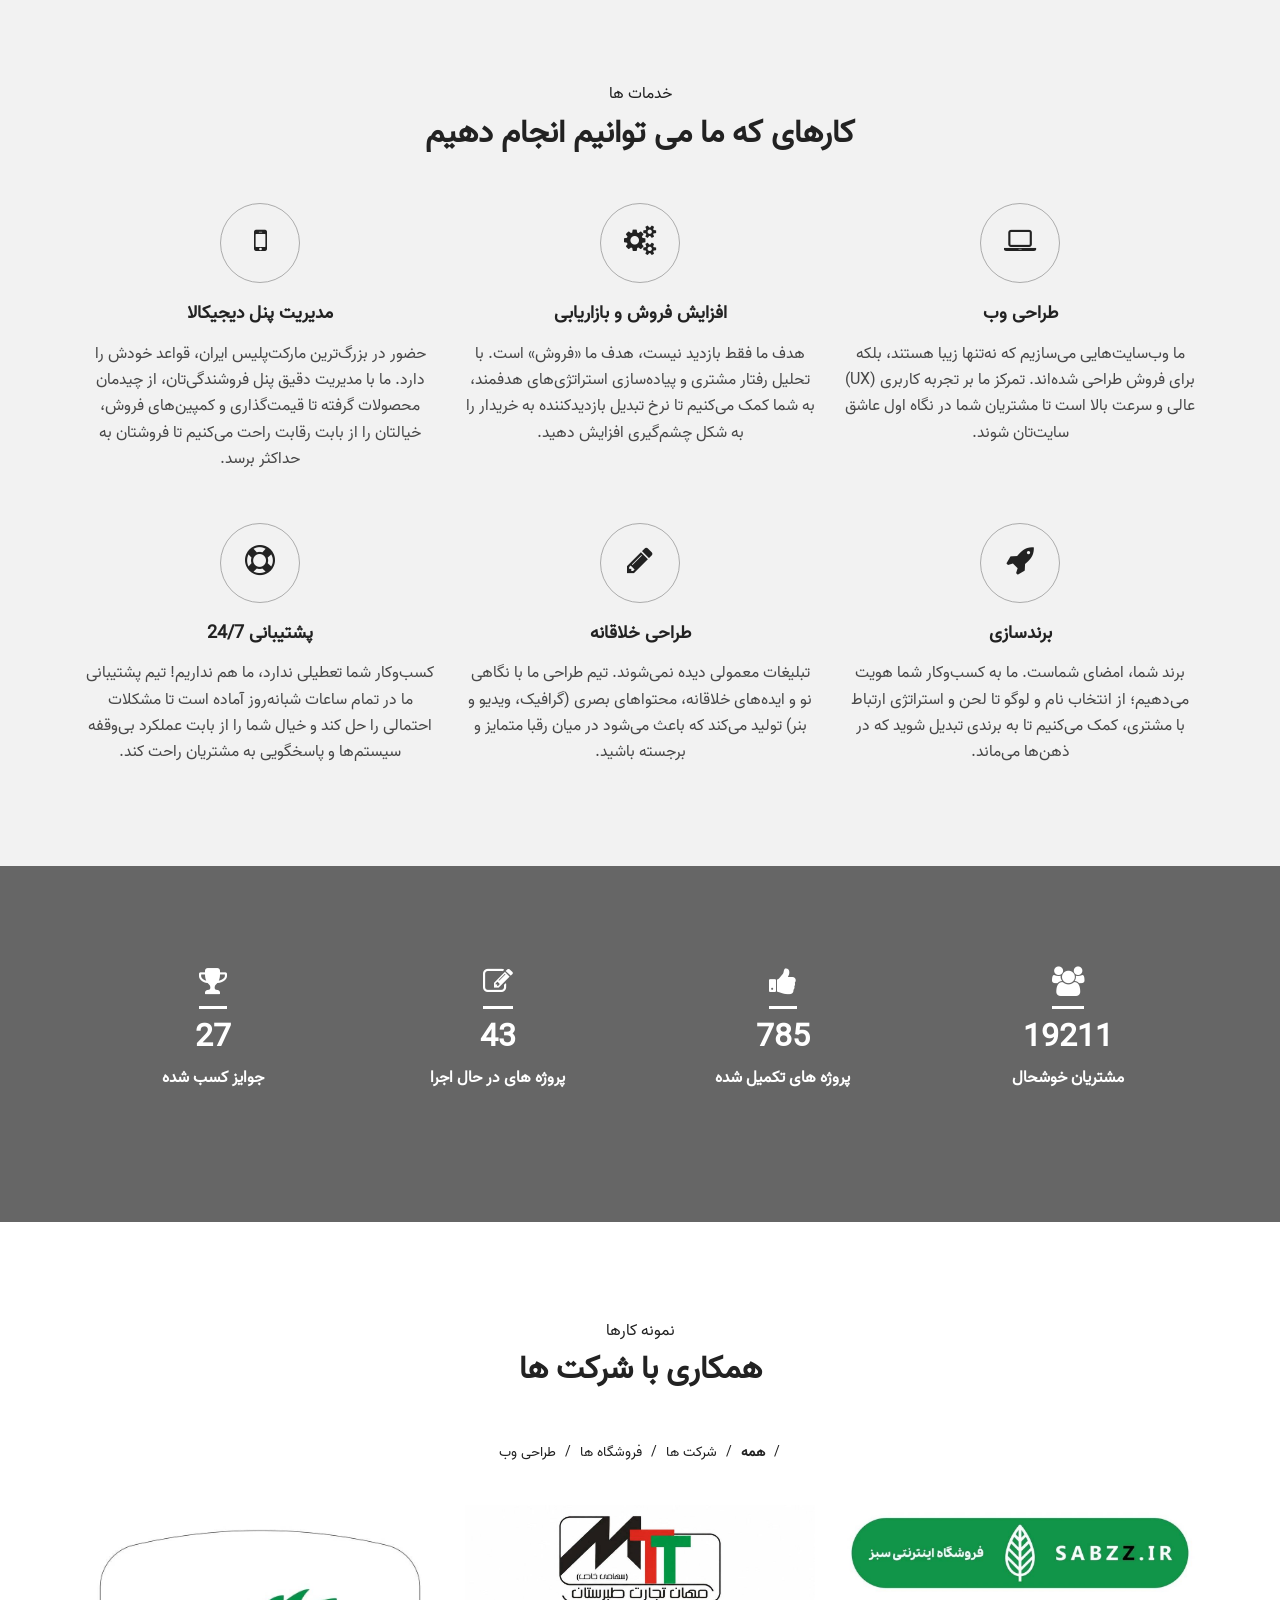
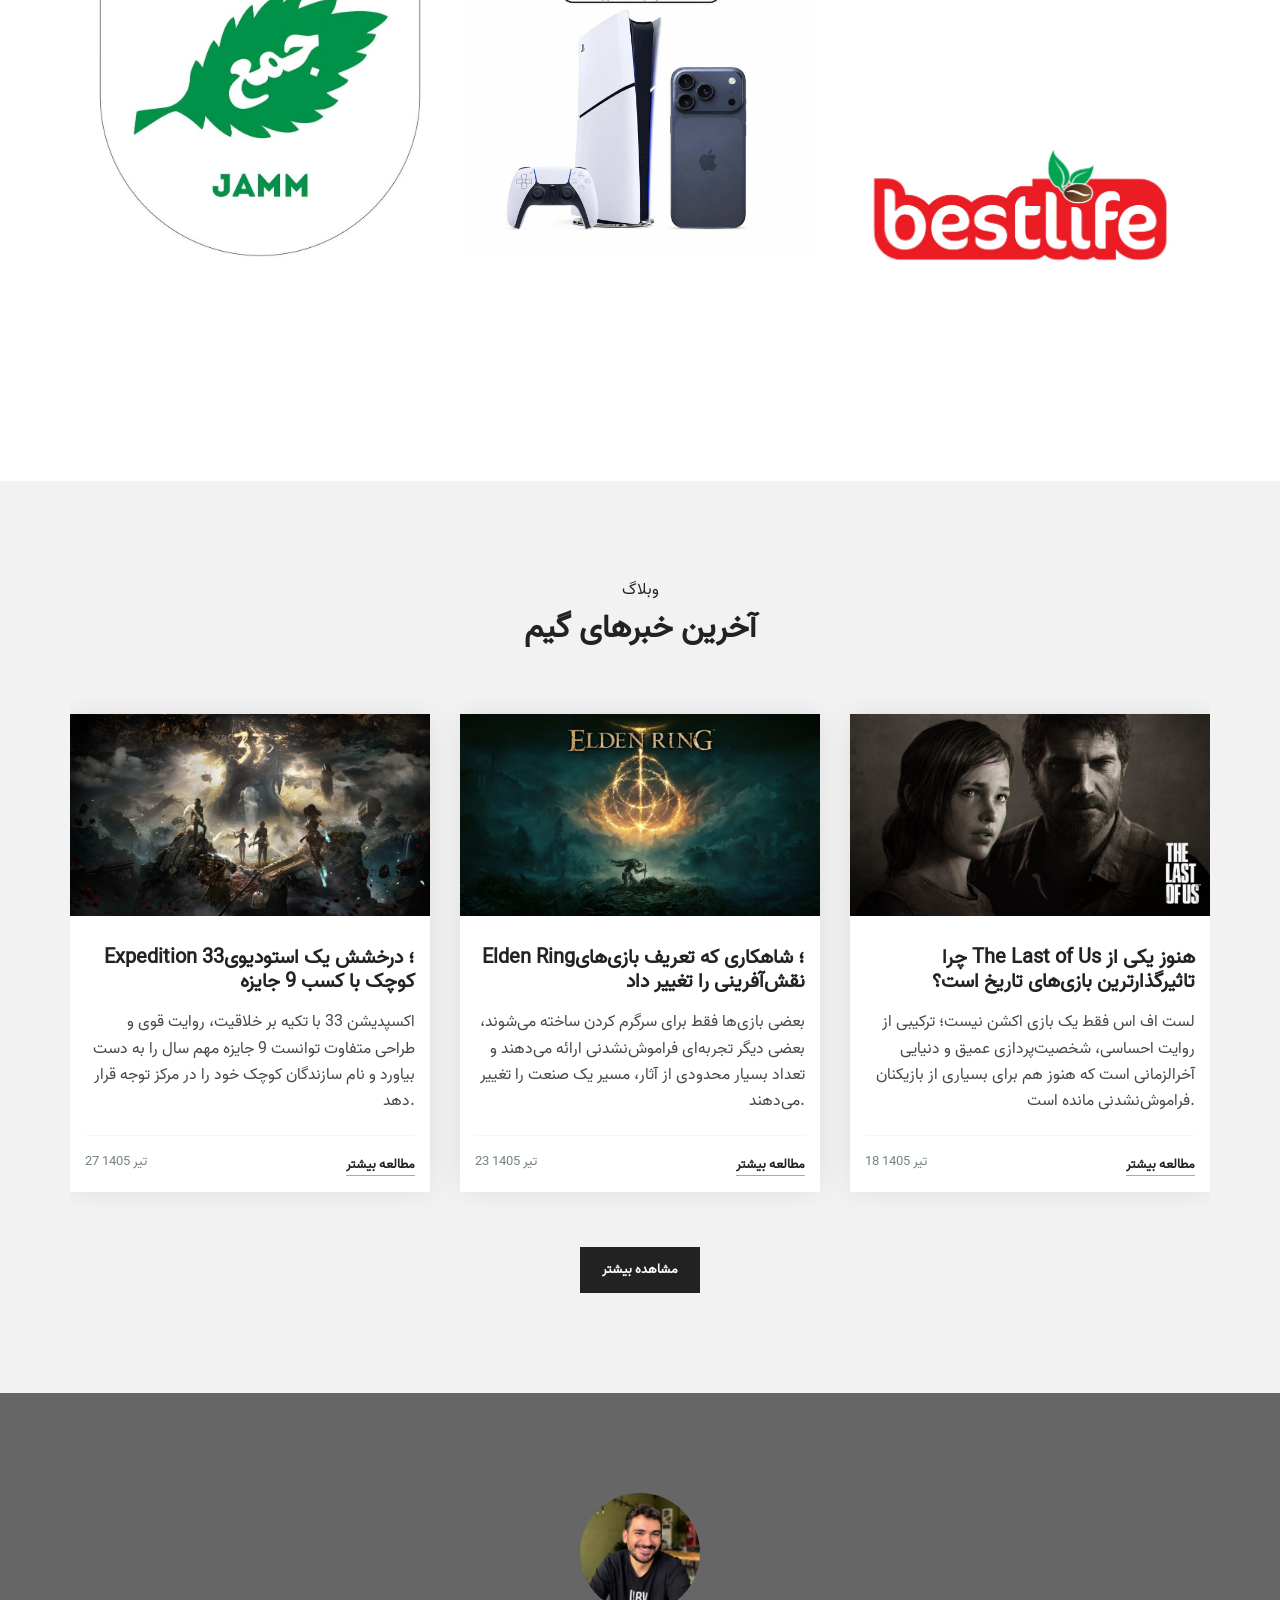
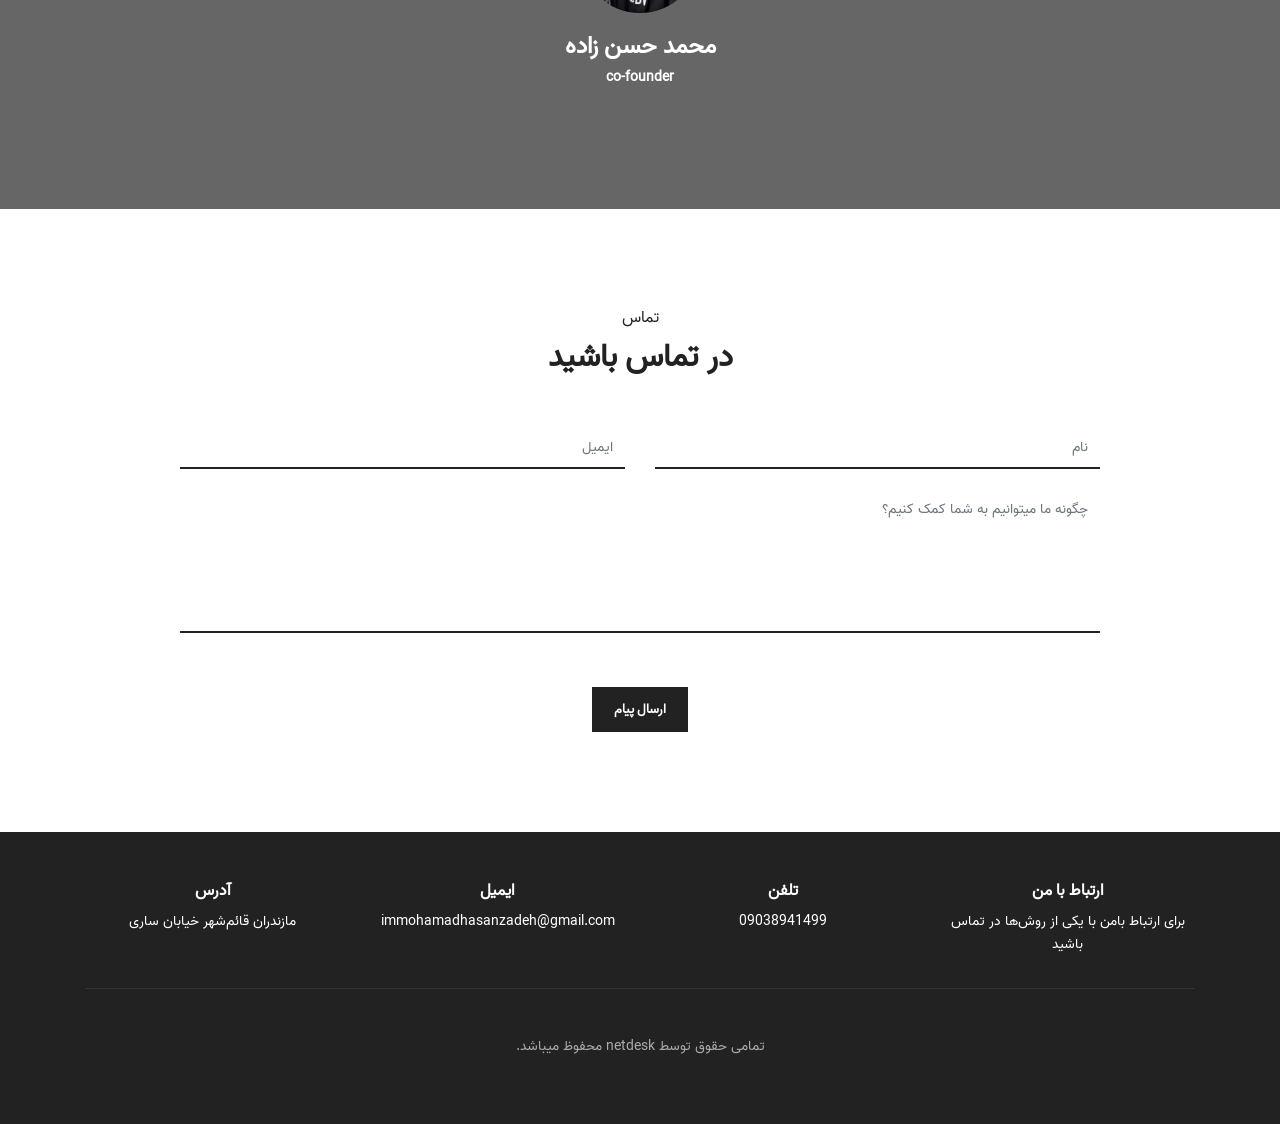
==== commit 299efd75: "Update index.html" ====
--- a/index.html
+++ b/index.html
@@ -470,10 +470,9 @@
                         </a>
                     </div>
                     <div class="blog-content">
-                        <h3>گیم اواردز 2025؛ وقتی Expedition 33 بهترین بازی سال شد</h3>
+                        <h3>Elden Ring؛ شاهکاری که تعریف بازی‌های نقش‌آفرینی را تغییر داد</h3>
                         <p>
-                            مراسم Game Awards 2025 با رقابت سنگین میان بازی‌های بزرگ برگزار شد، اما در
-                            نهایت این Expedition 33 بود که توانست عنوان بهترین بازی سال را از آن خود کند.
+                            بعضی بازی‌ها فقط برای سرگرم کردن ساخته می‌شوند، بعضی دیگر تجربه‌ای فراموش‌نشدنی ارائه می‌دهند و تعداد بسیار محدودی از آثار، مسیر یک صنعت را تغییر می‌دهند.
                         </p>
                         <div class="blog-meta">
                             <span class="more">
